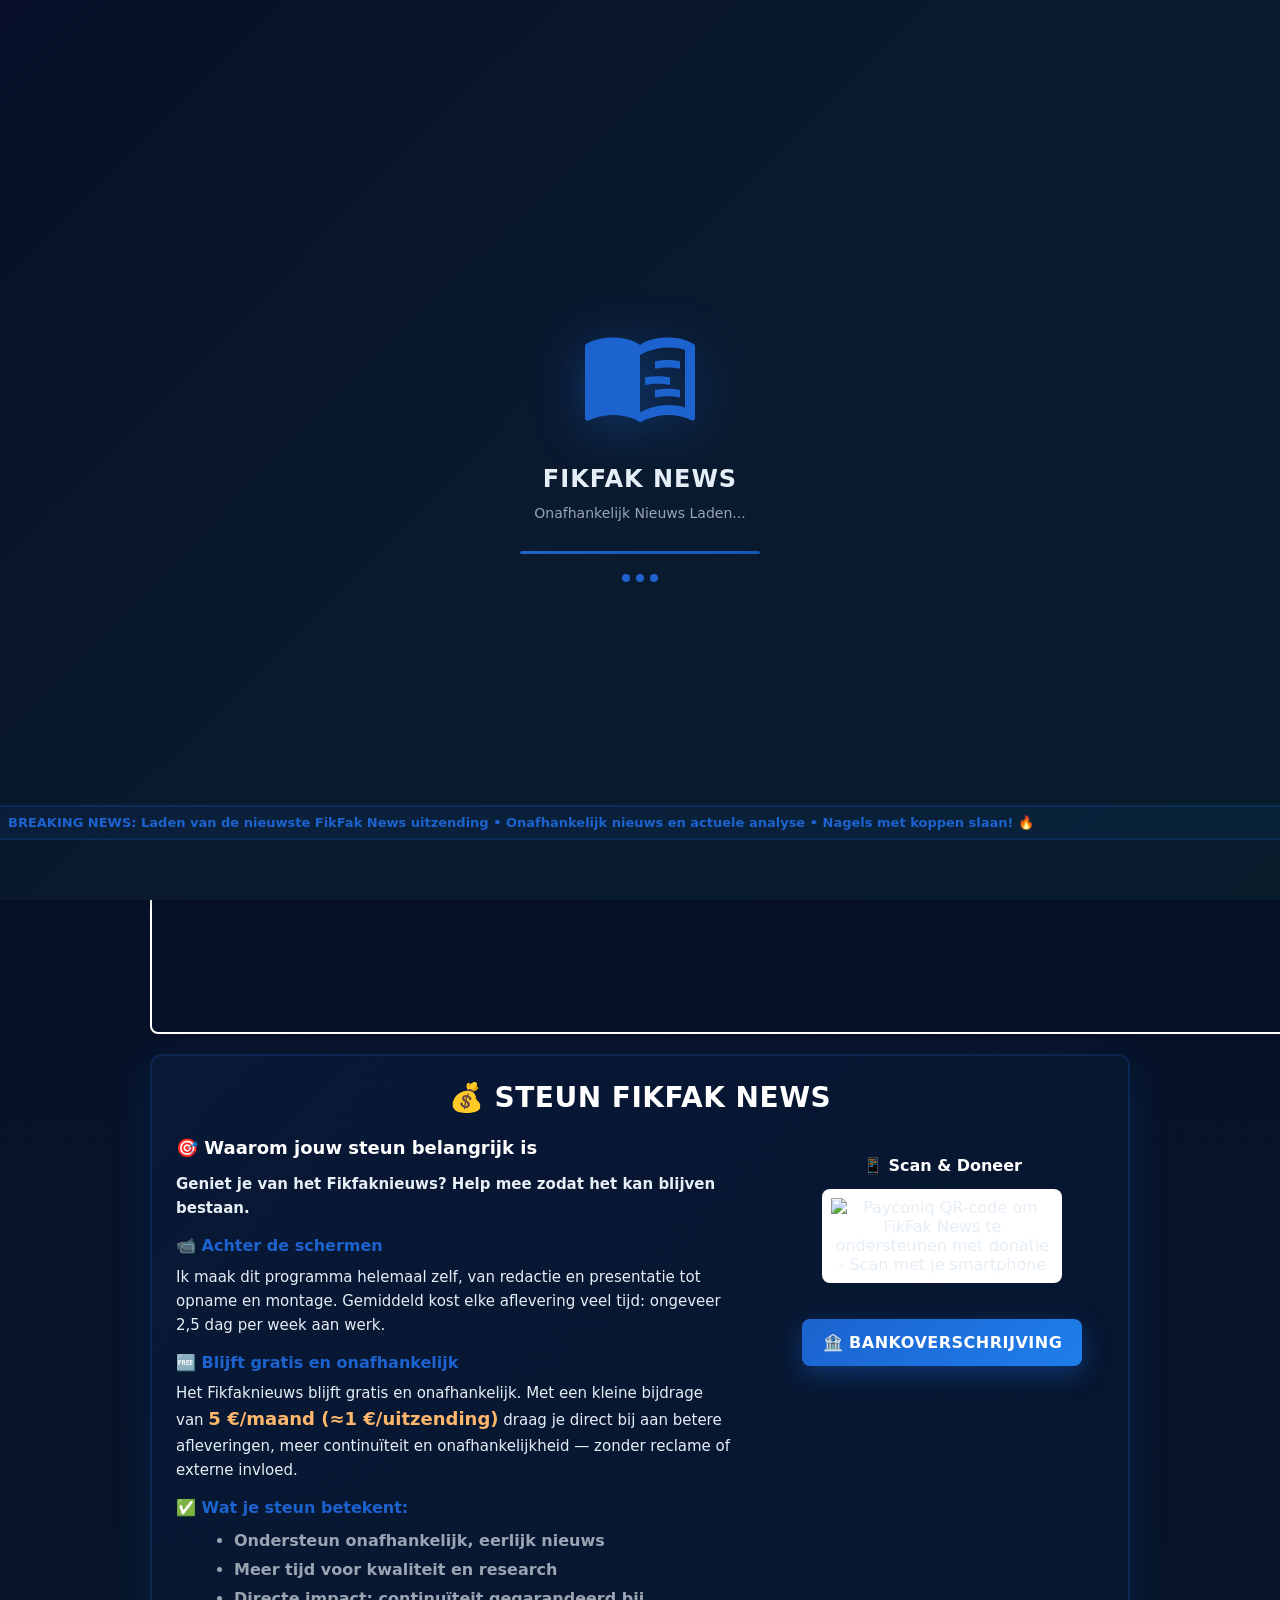
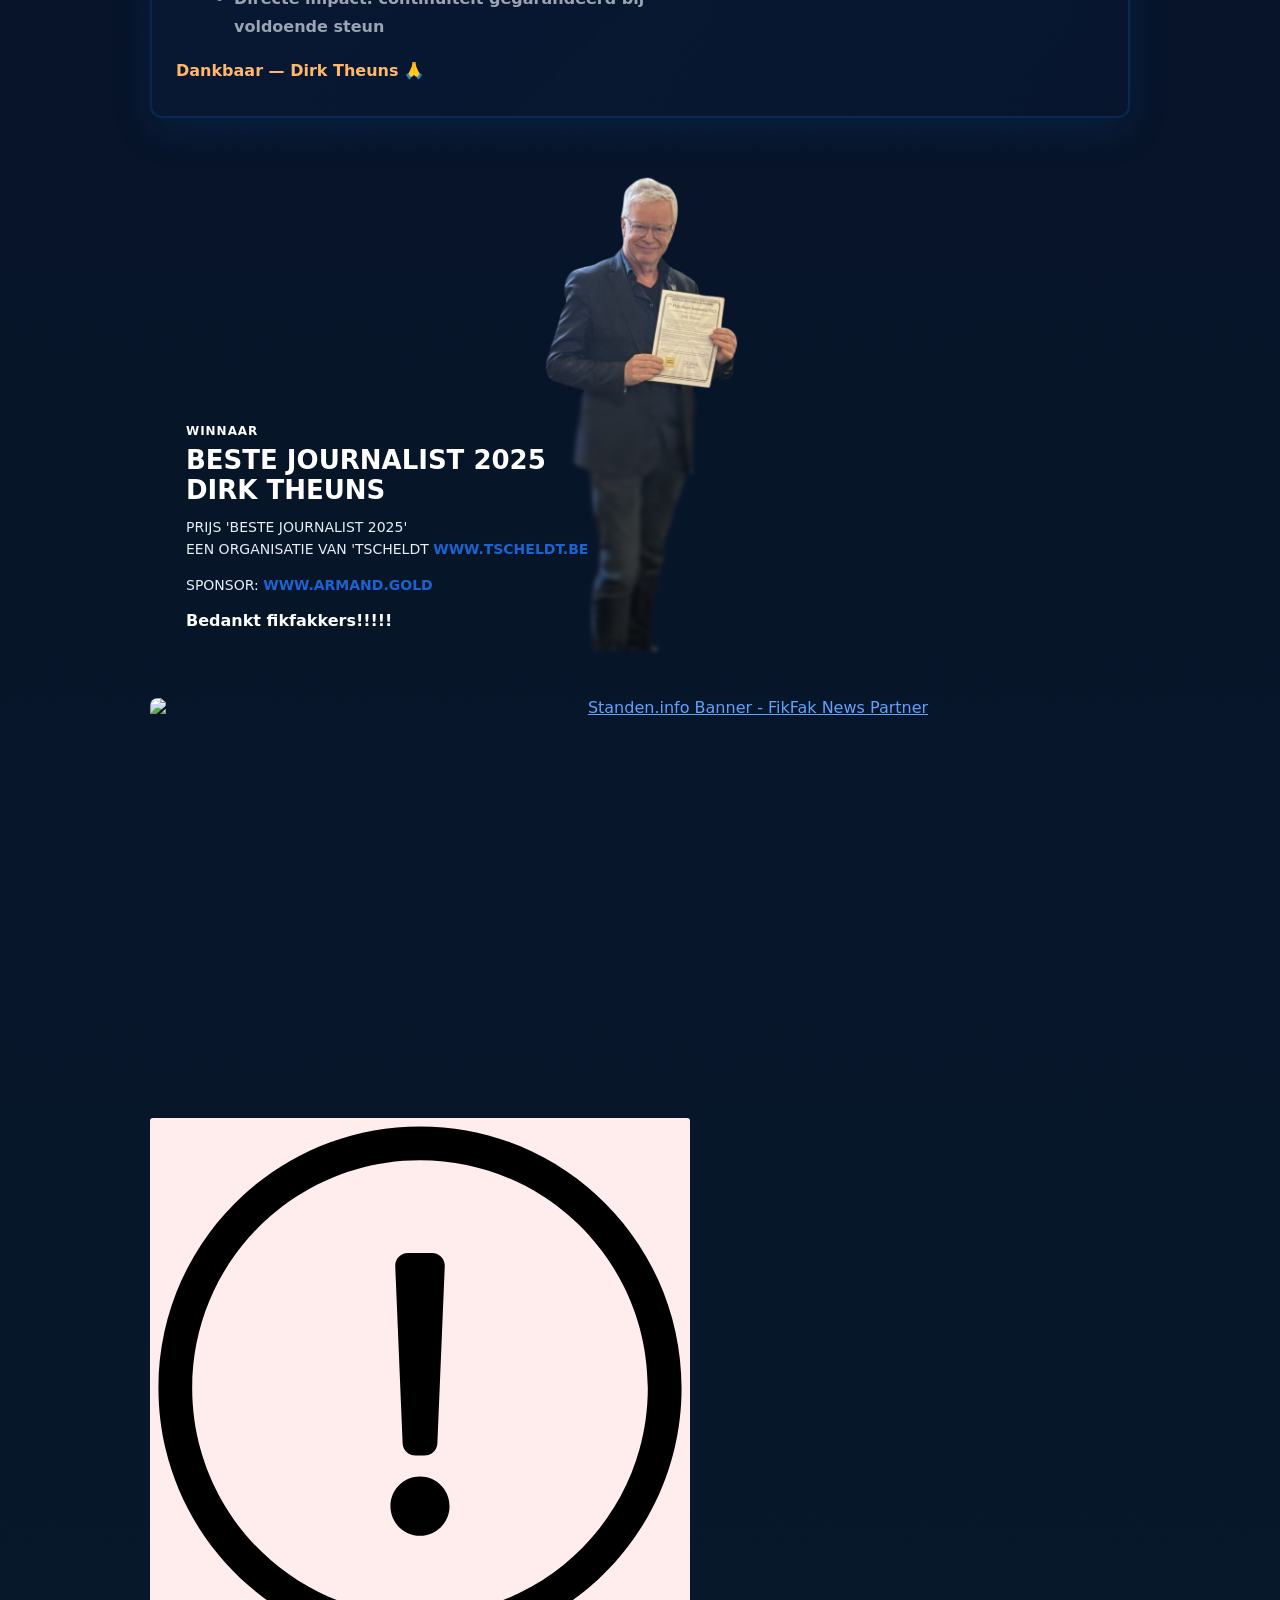
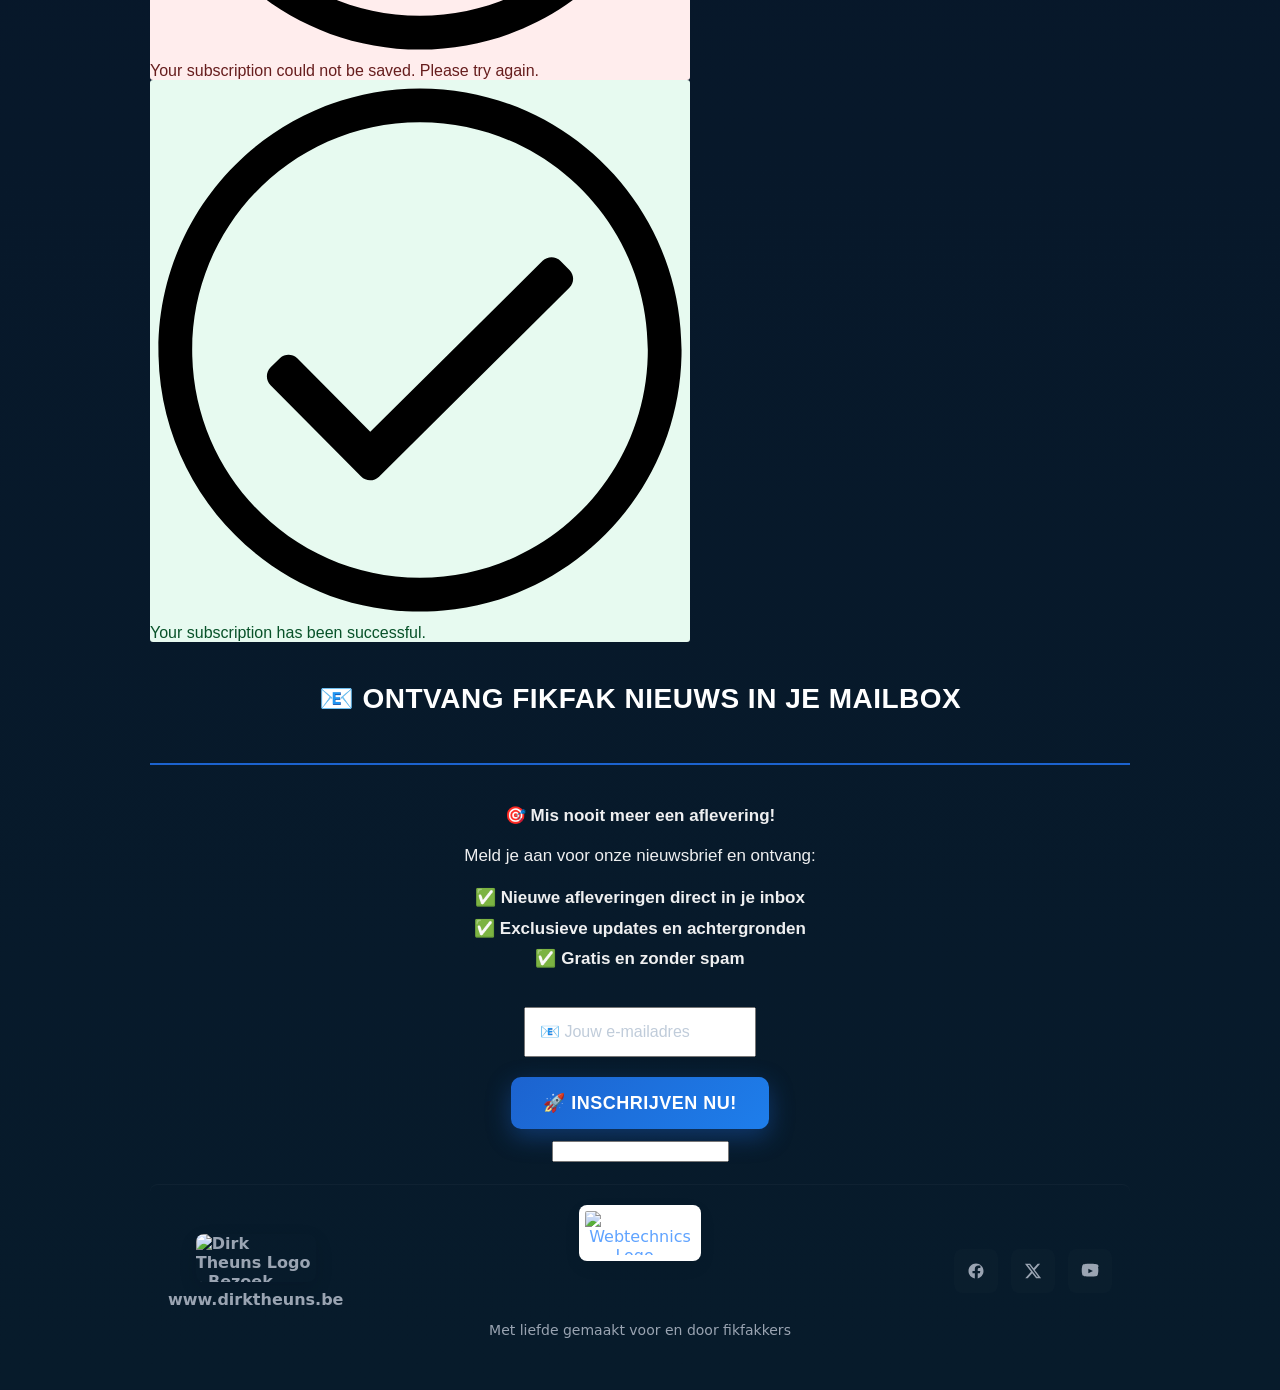
==== index.html @ 4136391c "Replace Op Dat Met Jezelf banner with FikFak News leaderboard banner" ====
<!doctype html>
<html lang="nl">
<head>
  <meta charset="utf-8" />
  <meta name="viewport" content="width=device-width,initial-scale=1" />
  
  <!-- Google Analytics 4 -->
  <script async src="https://www.googletagmanager.com/gtag/js?id=G-Z9XCT4V4RG"></script>
  <script>
    window.dataLayer = window.dataLayer || [];
    function gtag(){dataLayer.push(arguments);}
    gtag('js', new Date());
    gtag('config', 'G-Z9XCT4V4RG', {
      'anonymize_ip': true,
      'cookie_flags': 'SameSite=None;Secure'
    });
  </script>
  
  <!-- Security Meta Tags -->
  <meta http-equiv="Content-Security-Policy" content="upgrade-insecure-requests">
  <meta http-equiv="X-Content-Type-Options" content="nosniff">
  
  <!-- Primary Meta Tags -->
  <title>📰 FikFak News — Alternatief Nieuws van @fikfakmaster | Dirk Theuns</title>
  <meta name="title" content="📰 FikFak News — Alternatief Nieuws van @fikfakmaster" />
  <meta name="description" content="🎯 Bekijk de nieuwste FikFak News uitzending! Onafhankelijk nieuws, actuele analyse en kritische blik op media en politiek door journalist Dirk Theuns. Winnaar Beste Journalist 2025. 🔥" />
  <meta name="keywords" content="FikFak News, fikfakmaster, Dirk Theuns, alternatief nieuws, onafhankelijk nieuws, nieuws analyse, Nederlandse media, actueel, politiek, nieuwsuitzending, fikfak.news, beste journalist 2025, kritisch nieuws, media-analyse, onafhankelijke journalistiek" />
  <meta name="author" content="Dirk Theuns (@fikfakmaster)" />
  <meta name="robots" content="index, follow, max-image-preview:large, max-snippet:-1, max-video-preview:-1" />
  <meta name="language" content="Dutch" />
  <meta name="revisit-after" content="2 days" />
  
  <!-- Open Graph / Facebook / WhatsApp -->
  <meta property="og:type" content="website" />
  <meta property="og:url" content="https://go.fikfak.news/" />
  <meta property="og:site_name" content="FikFak News" />
  <meta property="og:title" content="📰 FikFak News — Alternatief Nieuws & Actuele Analyse" />
  <meta property="og:description" content="🎯 De nieuwste FikFak News uitzending! Onafhankelijk nieuws met kritische blik op media en politiek door winnaar Beste Journalist 2025 Dirk Theuns. Nagels met koppen slaan! 🔥" />
  <meta property="og:image" content="https://fikfak.news/wp-content/webp-express/webp-images/uploads/2025/03/edbd31bb-b98a-4b94-afaf-93e46887928a.jpg.webp" />
  <meta property="og:image:secure_url" content="https://fikfak.news/wp-content/webp-express/webp-images/uploads/2025/03/edbd31bb-b98a-4b94-afaf-93e46887928a.jpg.webp" />
  <meta property="og:image:type" content="image/webp" />
  <meta property="og:image:width" content="1200" />
  <meta property="og:image:height" content="630" />
  <meta property="og:image:alt" content="FikFak News - Onafhankelijk nieuws en analyse van Dirk Theuns" />
  <meta property="og:locale" content="nl_NL" />
  <meta property="og:locale:alternate" content="nl_BE" />
  <meta property="og:video" content="https://www.youtube.com/embed/VIDEO_ID" />
  <meta property="og:video:type" content="text/html" />
  <meta property="og:video:width" content="1280" />
  <meta property="og:video:height" content="720" />
  <meta property="article:publisher" content="https://go.fikfak.news/" />
  <meta property="article:author" content="https://www.dirktheuns.be/" />
  <meta property="article:section" content="Nieuws" />
  <meta property="article:tag" content="Nieuws" />
  <meta property="article:tag" content="Politiek" />
  <meta property="article:tag" content="Media" />
  <meta property="article:modified_time" content="2026-01-05T00:00:00+00:00" />
  
  <!-- Twitter -->
  <meta name="twitter:card" content="summary_large_image" />
  <meta name="twitter:site" content="@dirktheuns" />
  <meta name="twitter:creator" content="@dirktheuns" />
  <meta name="twitter:url" content="https://go.fikfak.news/" />
  <meta name="twitter:title" content="📰 FikFak News — Alternatief Nieuws & Actuele Analyse" />
  <meta name="twitter:description" content="🎯 De nieuwste FikFak News uitzending! Onafhankelijk nieuws met kritische blik op media en politiek door winnaar Beste Journalist 2025 Dirk Theuns. 🔥" />
  <meta name="twitter:image" content="https://fikfak.news/wp-content/webp-express/webp-images/uploads/2025/03/edbd31bb-b98a-4b94-afaf-93e46887928a.jpg.webp" />
  <meta name="twitter:image:alt" content="FikFak News - Onafhankelijk nieuws" />
  <meta name="twitter:player" content="https://www.youtube.com/embed/VIDEO_ID" />
  <meta name="twitter:player:width" content="1280" />
  <meta name="twitter:player:height" content="720" />
  
  <!-- WhatsApp Specific Optimization -->
  <meta property="og:updated_time" content="2026-01-05T00:00:00+00:00" />
  <meta property="og:see_also" content="https://fikfak.news/" />
  <meta property="og:see_also" content="https://www.youtube.com/@fikfakmaster" />
  
  <!-- Telegram -->
  <meta name="telegram:channel" content="@fikfakmaster" />
  
  <!-- Canonical URL -->
  <link rel="canonical" href="https://go.fikfak.news/" />
  
  <!-- Favicon & App Icons -->
  <link rel="icon" type="image/x-icon" href="assets/favicons/favicon.ico" />
  <link rel="icon" type="image/png" sizes="32x32" href="assets/favicons/favicon-32x32.png" />
  <link rel="icon" type="image/png" sizes="16x16" href="assets/favicons/favicon-16x16.png" />
  <link rel="apple-touch-icon" sizes="180x180" href="assets/favicons/apple-touch-icon.png" />
  <link rel="manifest" href="assets/favicons/site.webmanifest" />
  
  <!-- Android Chrome Icons -->
  <meta name="mobile-web-app-capable" content="yes" />
  <meta name="application-name" content="FikFak News" />
  
  <!-- Theme Color -->
  <meta name="theme-color" content="#1c63cf" />
  <meta name="msapplication-TileColor" content="#1c63cf" />
  <meta name="msapplication-TileImage" content="android-chrome-192x192.png" />
  
  <!-- Performance Optimization -->
  <link rel="preconnect" href="https://www.youtube.com" crossorigin />
  <link rel="preconnect" href="https://i.ytimg.com" crossorigin />
  <link rel="preconnect" href="https://img.youtube.com" crossorigin />
  <link rel="preconnect" href="https://fikfak.news" crossorigin />
  <link rel="preconnect" href="https://i.imgur.com" crossorigin />
  <link rel="preconnect" href="https://videos.fikfak.news" crossorigin />
  <link rel="dns-prefetch" href="https://www.youtube.com" />
  <link rel="dns-prefetch" href="https://i.ytimg.com" />
  <link rel="dns-prefetch" href="https://img.youtube.com" />
  <link rel="dns-prefetch" href="https://fonts.googleapis.com" />
  <!-- Preload YouTube IFrame API for faster video loading -->
  <link rel="preload" as="script" href="https://www.youtube.com/iframe_api" />
  <!-- Preload YouTube IFrame API for faster video loading -->
  <link rel="preload" as="script" href="https://www.youtube.com/iframe_api" />
  <link rel="dns-prefetch" href="https://fikfak.news" />
  <link rel="dns-prefetch" href="https://i.imgur.com" />
  <link rel="dns-prefetch" href="https://videos.fikfak.news" />
  
  <!-- Additional SEO -->
  <meta name="rating" content="General" />
  <meta name="distribution" content="Global" />
  <meta name="coverage" content="Worldwide" />
  <meta name="target" content="all" />
  <meta name="HandheldFriendly" content="True" />
  <meta name="MobileOptimized" content="320" />
  <meta http-equiv="X-UA-Compatible" content="IE=edge" />
  <meta name="format-detection" content="telephone=no" />
  
  <!-- Geographic Tags -->
  <meta name="geo.region" content="NL" />
  <meta name="geo.placename" content="Netherlands" />
  
  <!-- Additional SEO Meta Tags -->
  <meta name="news_keywords" content="FikFak News, Dirk Theuns, alternatief nieuws, onafhankelijke journalistiek, beste journalist 2025" />
  <meta name="category" content="News and Media" />
  <meta name="publisher" content="FikFak News" />
  <meta property="article:published_time" content="2026-02-01T00:00:00+00:00" />
  <meta property="article:modified_time" content="2026-02-01T14:00:00+00:00" />
  
  <!-- Schema.org JSON-LD Structured Data -->
  <script type="application/ld+json">
  {
    "@context": "https://schema.org",
    "@graph": [
      {
        "@type": "WebSite",
        "@id": "https://go.fikfak.news/#website",
        "url": "https://go.fikfak.news/",
        "name": "FikFak News",
        "alternateName": "FikFak",
        "description": "Officiële landingspagina van FikFak News met de nieuwste video van Dirk Theuns (@fikfakmaster). Onafhankelijk nieuws en actuele analyse.",
        "publisher": {
          "@id": "https://go.fikfak.news/#organization"
        },
        "inLanguage": "nl-NL",
        "about": {
          "@type": "Thing",
          "name": "Nieuws en Actualiteiten"
        }
      },
      {
        "@type": "Organization",
        "@id": "https://go.fikfak.news/#organization",
        "name": "FikFak News",
        "url": "https://fikfak.news/",
        "logo": {
          "@type": "ImageObject",
          "@id": "https://go.fikfak.news/#logo",
          "url": "https://go.fikfak.news/logo.png",
          "width": 512,
          "height": 512,
          "caption": "FikFak News Logo"
        },
        "image": {
          "@id": "https://go.fikfak.news/#logo"
        },
        "description": "Onafhankelijk nieuwsplatform met alternatieve kijk op actuele gebeurtenissen",
        "sameAs": [
          "https://www.youtube.com/@fikfakmaster",
          "https://twitter.com/dirktheuns",
          "https://www.dirktheuns.be/",
          "https://fikfak.news/"
        ]
      },
      {
        "@type": "Person",
        "@id": "https://go.fikfak.news/#creator",
        "name": "Dirk Theuns",
        "alternateName": "FikFakMaster",
        "url": "https://www.dirktheuns.be/",
        "description": "Winnaar Beste Journalist 2025. Journalist en maker van FikFak News. Brengt onafhankelijk nieuws met een kritische blik op media en politiek.",
        "image": {
          "@type": "ImageObject",
          "url": "https://go.fikfak.news/dirk-theuns.jpg",
          "caption": "Dirk Theuns - Winnaar Beste Journalist 2025"
        },
        "sameAs": [
          "https://www.youtube.com/@fikfakmaster",
          "https://twitter.com/dirktheuns",
          "https://fikfak.news/"
        ],
        "jobTitle": "Journalist",
        "award": "Beste Journalist 2025 - tScheldt",
        "worksFor": {
          "@id": "https://go.fikfak.news/#organization"
        }
      },
      {
        "@type": "WebPage",
        "@id": "https://go.fikfak.news/#webpage",
        "url": "https://go.fikfak.news/",
        "name": "FikFak News — Nieuwste Video van Dirk Theuns",
        "description": "Bekijk de nieuwste FikFak News uitzending. Onafhankelijk nieuws, actuele analyse en een frisse kijk op media en politiek.",
        "isPartOf": {
          "@id": "https://go.fikfak.news/#website"
        },
        "about": {
          "@type": "Thing",
          "name": "Nieuws en Actualiteiten"
        },
        "primaryImageOfPage": {
          "@type": "ImageObject",
          "@id": "https://go.fikfak.news/#primaryimage",
          "url": "https://go.fikfak.news/og-preview.jpg",
          "width": 1200,
          "height": 630,
          "caption": "FikFak News Preview"
        },
        "datePublished": "2026-01-05T00:00:00+00:00",
        "dateModified": "2026-01-05T00:00:00+00:00",
        "inLanguage": "nl-NL",
        "potentialAction": [
          {
            "@type": "WatchAction",
            "target": ["https://go.fikfak.news/"]
          }
        ]
      },
      {
        "@type": "VideoObject",
        "@id": "https://go.fikfak.news/#video",
        "name": "FikFak News Uitzending",
        "description": "Bekijk de nieuwste FikFak News video met onafhankelijk nieuws en actuele analyse",
        "thumbnailUrl": "https://i.ytimg.com/vi/VIDEO_ID/maxresdefault.jpg",
        "uploadDate": "2026-01-05T00:00:00+00:00",
        "contentUrl": "https://www.youtube.com/watch?v=VIDEO_ID",
        "embedUrl": "https://www.youtube.com/embed/VIDEO_ID",
        "publisher": {
          "@id": "https://go.fikfak.news/#organization"
        },
        "creator": {
          "@id": "https://go.fikfak.news/#creator"
        },
        "author": {
          "@id": "https://go.fikfak.news/#creator"
        },
        "genre": "Nieuws",
        "inLanguage": "nl-NL"
      },
      {
        "@type": "BreadcrumbList",
        "@id": "https://go.fikfak.news/#breadcrumb",
        "itemListElement": [
          {
            "@type": "ListItem",
            "position": 1,
            "name": "Home",
            "item": "https://go.fikfak.news/"
          }
        ]
      },
      {
        "@type": "NewsMediaOrganization",
        "@id": "https://go.fikfak.news/#newsmedia",
        "name": "FikFak News",
        "url": "https://fikfak.news/",
        "logo": {
          "@id": "https://go.fikfak.news/#logo"
        },
        "description": "Alternatief nieuwsplatform voor onafhankelijk nieuws",
        "founder": {
          "@id": "https://go.fikfak.news/#creator"
        },
        "inLanguage": "nl-NL"
      }
    ]
  }
  </script>

  <style>
        /* Invert colors of the newsletter iframe for option2 */
        .newsletter-card.option2 .iframe-wrap iframe {
          filter: invert(1) hue-rotate(180deg) !important;
          background: transparent !important;
        }
    :root{
      --bg:#0f1724;
      --card:#0b1220;
      --accent:#1c63cf;
      --muted:#9aa4b2;
      --max-width:980px;
    }
    *{box-sizing:border-box}
    body{
      margin:0;
      font-family:Inter, system-ui, -apple-system, "Segoe UI", Roboto, "Helvetica Neue", Arial;
      background:linear-gradient(180deg,#071028 0%, #071b2b 100%);
      color:#e6eef6;
      -webkit-font-smoothing:antialiased;
      -moz-osx-font-smoothing:grayscale;
      display:flex;
      min-height:100vh;
      align-items:center;
      justify-content:center;
      padding:32px 16px;
    }
    .container{
      width:100%;
      max-width:var(--max-width);
      margin:0 auto;
    }
    header{
      display:flex;
      align-items:center;
      gap:16px;
      margin-bottom:18px;
      flex-wrap:wrap;
    }
    .logo{
      width:64px;
      height:64px;
      border-radius:12px;
      background:linear-gradient(135deg,var(--accent),#ffb86b);
      display:flex;
      align-items:center;
      justify-content:center;
      font-weight:700;
      color:#071428;
      font-size:20px;
      box-shadow:0 6px 18px rgba(0,0,0,.4);
    }
    h1{font-size:20px;margin:0}
    p.lead{margin:4px 0 0;color:var(--muted);font-size:14px}
    .main-grid{
      display:grid;
      grid-template-columns: 1fr 320px;
      gap:20px;
      align-items:start;
    }
    @media (max-width:880px){
      .main-grid{grid-template-columns:1fr}
      .sidebar{order:2}
    }
    .video-card{
      background:linear-gradient(180deg, rgba(255,255,255,0.02), rgba(255,255,255,0.01));
      border:1px solid rgba(255,255,255,0.03);
      padding:12px;
      border-radius:12px;
      box-shadow: 0 8px 32px rgba(0,0,0,0.4), 0 4px 16px rgba(28,99,207,0.15), 0 0 1px rgba(255,255,255,0.1);
    }
    .iframe-wrap{
      position:relative;
      padding-top:56.25%;
      border-radius:10px;
      overflow:hidden;
      background:linear-gradient(180deg,#081423,#071428);
    }
    /* The player area will be dynamically created inside #player-wrap */
    #player, .fallback-thumb { position:absolute; inset:0; width:100%; height:100%; display:block; border:0; }
    .fallback-thumb { display:flex; align-items:center; justify-content:center; gap:14px; background-size:cover; background-position:center; color:#fff; text-shadow:0 2px 6px rgba(0,0,0,.8); padding:18px; box-sizing:border-box; }
    .fallback-overlay { background:linear-gradient(180deg,rgba(0,0,0,0.15),rgba(0,0,0,0.45)); padding:12px; border-radius:8px; max-width:85%; text-align:left; }
    .meta{
      display:flex;
      justify-content:space-between;
      gap:12px;
      margin-top:12px;
      align-items:center;
    }
    .video-title{font-weight:600;font-size:16px}
    .channel-actions{display:flex;gap:8px;align-items:center}
    .btn{
      background:var(--accent);
      color:#fff;
      padding:8px 12px;
      border-radius:8px;
      font-weight:700;
      text-decoration:none;
      display:inline-block;
      min-height:44px;
      display:inline-flex;
      align-items:center;
      justify-content:center;
      touch-action:manipulation;
      transition:all 0.3s ease;
      cursor:pointer;
    }
    .btn:hover{
      transform:translateY(-2px);
      box-shadow:0 12px 32px rgba(28,99,207,0.5);
      filter:brightness(1.1);
    }
    .btn:active{
      transform:translateY(0);
    }
    .muted{color:var(--muted);font-size:13px}
    .sidebar{
      display:flex;
      flex-direction:column;
      gap:12px;
    }
    .thumb{
      display:flex;
      gap:10px;
      align-items:center;
      background:linear-gradient(180deg, rgba(255,255,255,0.01), rgba(255,255,255,0.005));
      padding:8px;
      border-radius:8px;
      cursor:pointer;
      border:1px solid rgba(255,255,255,0.02);
      margin-bottom:12px;
      box-shadow: 0 4px 12px rgba(0,0,0,0.3), 0 2px 6px rgba(28,99,207,0.1);
    }
    .thumb img{width:120px;height:68px;object-fit:cover;border-radius:6px}
    .thumb .tmeta{display:flex;flex-direction:column}
    .thumb .tmeta .t-title{font-size:13px;font-weight:600}
    .thumb .tmeta .t-time{font-size:12px;color:var(--muted)}
    .footer-note{margin-top:14px;color:var(--muted);font-size:13px}
    .error{color:#ffb2b2;background:rgba(255,80,80,0.06);padding:10px;border-radius:8px;border:1px solid rgba(255,80,80,0.08)}

    /* Mobile responsiveness tweaks 🔧 */
    #yt-player-inner, #player, iframe { width:100%; height:100%; }

    /* Smaller screens: tighten paddings, reduce thumb sizes and font sizes */
    @media (max-width: 640px) {
      body { padding:16px 8px; }
      .container { max-width: 100%; padding: 0; }
      header { gap:12px; margin-bottom:12px; }
      .logo { width:48px; height:48px; font-size:16px; }
      h1 { font-size:18px; }
      p.lead { font-size:13px; }
      .video-card { padding:10px; }
      .iframe-wrap { padding-top:56.25%; border-radius:8px; }
      .video-title { font-size:15px; }
      .btn { padding:10px 14px; font-size:14px; min-height:44px; }
      .thumb img { width:88px; height:50px; }
      .thumb { gap:8px; padding:6px; }
      .sidebar { gap:10px; }
      .meta { flex-direction:column; align-items:flex-start; gap:10px; }
      .channel-actions { width:100%; }
      .channel-actions .btn { width:100%; }
    }

    /* Ultra small screens - keep things compact */
    @media (max-width: 380px) {
      body { padding:12px 6px; }
      .logo { width:40px; height:40px; font-size:14px; }
      h1 { font-size:16px; }
      .video-title { font-size:14px; }
      .thumb img { width:76px; height:44px; }
      .muted { font-size:12px; }
      .btn { padding:8px 12px; font-size:13px; }
    }

    /* Steun Fikfak News - support section styling (two-column) */
    .support-card{
      margin-top:14px;
      padding:24px;
      background:linear-gradient(135deg,rgba(28,99,207,0.08),rgba(28,99,207,0.03));
      border:2px solid rgba(28,99,207,0.2);
      border-radius:12px;
      color:#e6eef6;
      box-shadow:0 12px 40px rgba(28,99,207,0.15);
    }
    .support-card h2, .support-card h3, .support-card h4{
      line-height:1.3;
    }
    .support-card h3{margin:0 0 12px;font-size:18px;font-weight:700}
    .support-body{display:flex;gap:24px;align-items:flex-start}
    .support-left{flex:0 0 60%}
    .support-left p{margin:0 0 8px;color:#e6eef6;font-size:15px;line-height:1.6}
    .support-right{flex:0 0 40%;display:flex;flex-direction:column;align-items:center;gap:20px;padding:20px}
    .support-right .payconiq{width:100%;max-width:240px;height:auto;border-radius:8px;border:1px solid rgba(255,255,255,0.03);background:#fff;padding:8px}
    .support-right .btn{width:100%;text-align:center;box-sizing:border-box;padding-left:16px;padding-right:16px}

    /* Medium screens: stack but keep QR reasonably sized */
    @media (max-width: 880px) {
      .support-body{flex-direction:column}
      .support-right{width:100%;align-items:flex-start;order:2;padding:12px 0 0}
      .support-left{order:1}
      .support-right .payconiq{max-width:220px;width:100%}
      .support-left p{font-size:13px}
    }
    /* Nieuwsbrief inschrijving - verbeterde inschrijvingskaart */
    .newsletter-card{margin-top:18px;padding:18px;background:linear-gradient(180deg, rgba(255,255,255,0.01), rgba(255,255,255,0.008));border:1px solid rgba(255,255,255,0.03);border-radius:12px;display:block}
    .newsletter-content{display:flex;flex-direction:column;gap:12px;align-items:center;text-align:center}
    .newsletter-content h3{margin:0;font-size:20px}
    .newsletter-content p{margin:0;color:var(--muted)}
    .newsletter-benefits{margin:8px 0 0 0;color:var(--muted);font-size:13px;line-height:1.4;display:inline-block;text-align:left}
    .newsletter-form{width:100%;display:flex;flex-direction:column;gap:10px;margin-top:6px;align-items:stretch}
    .newsletter-input{padding:12px 14px;border-radius:10px;border:1px solid rgba(255,255,255,0.06);background:rgba(255,255,255,0.02);color:inherit;font-size:15px;outline:none;max-width:520px;width:100%;min-height:44px;touch-action:manipulation;-webkit-appearance:none;appearance:none;}
    .newsletter-input:focus{box-shadow:0 6px 18px rgba(0,0,0,0.4);border-color:var(--accent)}
    /* Use the same accent color as other buttons and make the button larger */
    .newsletter-btn{align-self:center;padding:14px 24px;border-radius:10px;background:var(--accent);color:#071428;font-weight:700;border:none;cursor:pointer;font-size:16px;min-width:220px;min-height:48px;box-shadow:0 6px 18px rgba(2,6,23,0.25);transition:transform .12s ease,filter .12s ease;touch-action:manipulation;-webkit-tap-highlight-color:transparent;}
    .newsletter-btn:hover{filter:brightness(0.98);transform:translateY(-1px)}
    /* Outline variant for secondary buttons that should match the same size */
    .btn-outline{background:transparent;color:var(--muted);border:1px solid rgba(255,255,255,0.06);box-shadow:none}
    .btn-outline:hover{color:var(--accent);border-color:rgba(255,255,255,0.09)}
    .newsletter-meta{display:flex;flex-direction:column;gap:6px;align-items:center;margin-top:6px}
    #newsletter-msg{font-weight:600}
    #newsletter-msg.success{color:#a7ffb2}
    #newsletter-msg.error{color:#ffb2b2}
    .newsletter-privacy{font-size:12px;color:var(--muted)}
    /* Ensure embedded iframe shows form fields: give it a sensible min-height and responsive fallbacks */
    .newsletter-card .iframe-wrap{padding-top:0;margin-bottom:-160px;min-height:420px;overflow:hidden;border-radius:10px;width:100%;background:transparent}
    /* Try to force dark text inside embed (best effort for cross-origin iframes) */
    .newsletter-card iframe{background:transparent !important;color:#ffffff00 !important;}
    .newsletter-card .iframe-wrap{position:relative}
    .newsletter-card.submitted{border-color:rgba(167,255,178,0.12);box-shadow:0 8px 30px rgba(86, 203, 102, 0.03)}
    @media (max-width:880px){.newsletter-card{padding:14px}.newsletter-form{width:100%}.newsletter-btn{width:100%;align-self:stretch;min-width:0}}
    @media (max-width:520px){.newsletter-card .iframe-wrap{min-height:420px}}
    @media (max-width:380px){.newsletter-card .iframe-wrap{min-height:360px}}
    /* Small screens / mobile: make QR full-width and center everything */
    @media (max-width: 520px) {
      .support-body{gap:16px}
      .support-card { padding:16px 12px; }
      .support-card h3 { font-size:16px; text-align:center; }
      .support-left { text-align:left; }
      /* remove side padding on the right column so the QR can expand */
      .support-right{width:100%;align-items:center;padding:0;margin:0}
      /* make the image occupy the card's inner width (no extra white padding)
         and avoid horizontal overflow */
      .support-right .payconiq{display:block;max-width:280px;width:100%;padding:0;margin:0 auto;border-radius:6px;border:none;background:transparent}
      .support-right .btn{font-size:15px;padding:12px 16px; width:100%; max-width:280px;}
      .support-left p{font-size:14px}
      .support-left ul { font-size:13px; }
    }

    /* Newsletter banner image hover effect */
    .newsletter-banner-link{display:inline-block;transition:transform 0.3s ease, box-shadow 0.3s ease}
    .newsletter-banner-link:hover{transform:scale(1.03);box-shadow:0 8px 24px rgba(28,99,207,0.25)}
    .newsletter-banner-link img{display:block;transition:filter 0.3s ease}
    .newsletter-banner-link:hover img{filter:brightness(1.08)}

    /* Site footer */
    .site-footer{margin-top:22px;padding:20px 18px;border-top:1px solid rgba(255,255,255,0.03);border-radius:8px;color:var(--muted)}
    .footer-grid{display:flex;gap:18px;align-items:center;justify-content:space-between;max-width:var(--max-width);margin:0 auto}
    .footer-col{flex:1;min-width:0}
    .footer-col .footer-link{color:var(--muted);text-decoration:none;font-weight:700;display:inline-flex;flex-direction:column;align-items:center;gap:8px}
    .footer-col .footer-link:hover{color:var(--accent)}
    .footer-text{color:var(--muted);font-size:14px}
    .footer-social{text-align:right}
    .footer-logo{max-height:48px;display:block;width:auto;border-radius:8px;box-shadow:0 6px 18px rgba(2,6,23,0.12)}
    /* Make Webtechnics logo larger and place it above the credit text */
    .webtechnics-logo{max-height:56px;display:inline-block;margin:0 auto 10px;width:auto;background:#fff;padding:6px;border-radius:8px;box-shadow:0 6px 18px rgba(2,6,23,0.06)}
    .footer-credit{display:flex;flex-direction:column;align-items:center;text-align:center}
    .footer-link-text{font-weight:700;color:inherit}
    .social-link{display:inline-flex;align-items:center;justify-content:center;width:36px;height:36px;border-radius:8px;background:rgba(255,255,255,0.01);margin-left:8px;color:var(--muted);text-decoration:none;min-width:44px;min-height:44px;touch-action:manipulation;}
    .social-link svg{width:18px;height:18px;fill:currentColor}
    .social-link:hover{background:rgba(255,255,255,0.02);color:var(--accent)}
    @media (max-width:640px){.footer-grid{flex-direction:column;align-items:center;gap:8px}.footer-social{text-align:center}.social-link{margin-left:6px;margin-right:6px}.footer-logo{max-height:40px}.webtechnics-logo{max-height:40px;padding:4px}}

    /* Bank transfer modal */
    .modal-overlay{position:fixed;inset:0;background:rgba(2,6,23,0.6);display:flex;align-items:center;justify-content:center;z-index:1200;padding:16px;}
    .modal-overlay[hidden]{display:none}
    .modal{background:linear-gradient(180deg, #071428, #081423);padding:18px;border-radius:12px;max-width:560px;width:92%;box-shadow:0 18px 60px rgba(2,6,23,0.6);border:1px solid rgba(255,255,255,0.03);color:#e6eef6;max-height:90vh;overflow-y:auto;}
    .modal h3{margin:0 0 8px;font-size:18px}
    .modal p.modal-intro{color:var(--muted);font-size:13px;margin-bottom:12px;line-height:1.4}
    .modal label{display:block;margin-top:12px}
    .modal label:first-of-type{margin-top:6px}
    .modal .modal-input{width:100%;padding:10px 12px;border-radius:8px;border:1px solid rgba(255,255,255,0.04);background:rgba(255,255,255,0.02);color:inherit;margin-top:6px;font-size:16px;min-height:44px;touch-action:manipulation;-webkit-appearance:none;appearance:none;}
    .modal textarea.modal-input{resize:vertical;min-height:80px}
    .modal .modal-actions{display:flex;gap:10px;align-items:center;justify-content:center;margin-top:16px;flex-wrap:wrap;}
    .modal .modal-actions .btn { min-height:44px; padding:10px 20px; }
    /* copy rows inside modal */
    .copy-row{display:flex;gap:10px;align-items:center;background:rgba(255,255,255,0.02);padding:8px;border-radius:8px;margin-top:8px;flex-wrap:wrap;}
    .copy-row code{background:transparent;padding:2px 6px;border-radius:4px;color:inherit;word-break:break-all;} 
    .modal .modal-close, .modal .modal-close-contact{display:none}
    .modal .muted{font-weight:600}
    .modal .muted.success{color:#a7ffb2}
    .modal .muted.error{color:#ffb2b2}
    @media (max-width:480px){.modal{padding:14px;width:95%;}.modal h3{font-size:16px;}.modal .modal-actions{flex-direction:column;width:100%;}.modal .modal-actions .btn{width:100%;}}
    /* --- NEWSLETTER CARD STYLE OPTIONS --- */
    /* Option 1: Recommended (dark, transparent, light text, dark button) */
    .newsletter-card.option1 {
      background: transparent !important;
      border-color: rgba(255,255,255,0.03) !important;
      box-shadow: none !important;
    }
    .newsletter-card.option1 h3,
    .newsletter-card.option1 p,
    .newsletter-card.option1 .newsletter-privacy,
    .newsletter-card.option1 .muted {
      color: #e6eef6 !important;
    }
    .newsletter-card.option1 .newsletter-btn {
      background: #071428 !important;
      color: #fff !important;
      border: 1px solid rgba(255,255,255,0.06) !important;
      box-shadow: 0 6px 18px rgba(2,6,23,0.25) !important;
    }
    .newsletter-card.option1 .btn-outline {
      border-color: rgba(255,255,255,0.06) !important;
      color: #e6eef6 !important;
      background: transparent !important;
    }

    /* Option 2: Inverted (light overlay, dark text, light button) */
    .newsletter-card.option2 {
      background: rgba(255,255,255,0.06) !important;
      border-color: rgba(255,255,255,0.08) !important;
      box-shadow: 0 8px 30px rgba(167,255,178,0.03) !important;
      backdrop-filter: blur(6px);
    }
    .newsletter-card.option2 h3,
    .newsletter-card.option2 p,
    .newsletter-card.option2 .newsletter-privacy,
    .newsletter-card.option2 .muted {
      color: #071428 !important;
    }
    .newsletter-card.option2 .newsletter-btn {
      background: #fff !important;
      color: #071428 !important;
      border: 1px solid rgba(7,20,40,0.06) !important;
      box-shadow: 0 6px 18px rgba(0,0,0,0.08) !important;
    }
    .newsletter-card.option2 .btn-outline {
      background: transparent !important;
      color: #071428 !important;
      border-color: rgba(7,20,40,0.06) !important;
    }
    /* --- END NEWSLETTER CARD STYLE OPTIONS --- */

    /* Loading Screen */
    #loading-screen{position:fixed;inset:0;background:linear-gradient(135deg,#071028 0%,#0a1a2f 50%,#071b2b 100%);z-index:9999;display:flex;flex-direction:column;align-items:center;justify-content:center;opacity:1;transition:opacity 0.6s ease,visibility 0.6s ease}
    #loading-screen.loaded{opacity:0;visibility:hidden}
    .loading-content{text-align:center;position:relative}
    .loading-logo{width:120px;height:120px;margin:0 auto 30px;position:relative;animation:pulse 2s ease-in-out infinite}
    .loading-logo svg{width:100%;height:100%;fill:#1c63cf;filter:drop-shadow(0 8px 24px rgba(28,99,207,0.4))}
    @keyframes pulse{0%,100%{transform:scale(1);opacity:1}50%{transform:scale(1.05);opacity:0.9}}
    .loading-text{color:#e6eef6;font-size:24px;font-weight:700;margin-bottom:12px;letter-spacing:1px}
    .loading-subtext{color:#9aa4b2;font-size:14px;margin-bottom:30px;font-weight:500}
    .loading-bar-container{width:240px;height:3px;background:rgba(255,255,255,0.05);border-radius:10px;overflow:hidden;margin:0 auto;position:relative}
    .loading-bar{height:100%;background:linear-gradient(90deg,#1c63cf,#1557b8,#1c63cf);background-size:200% 100%;animation:loadingProgress 1.5s ease-in-out infinite;border-radius:10px}
    @keyframes loadingProgress{0%{width:0%;background-position:0% 50%}50%{width:70%;background-position:100% 50%}100%{width:100%;background-position:0% 50%}}
    .loading-dots{display:inline-flex;gap:6px;margin-top:20px}
    .loading-dot{width:8px;height:8px;background:#1c63cf;border-radius:50%;animation:dotPulse 1.4s ease-in-out infinite}
    .loading-dot:nth-child(2){animation-delay:0.2s}
    .loading-dot:nth-child(3){animation-delay:0.4s}
    @keyframes dotPulse{0%,100%{opacity:0.3;transform:scale(0.8)}50%{opacity:1;transform:scale(1.1)}}
    .news-ticker{position:absolute;bottom:60px;left:0;right:0;background:rgba(28,99,207,0.08);padding:8px;border-top:2px solid rgba(28,99,207,0.2);border-bottom:2px solid rgba(28,99,207,0.2);overflow:hidden}
    .news-ticker-text{color:#1c63cf;font-size:13px;font-weight:600;white-space:nowrap;animation:tickerScroll 15s linear infinite}
    @keyframes tickerScroll{0%{transform:translateX(100%)}100%{transform:translateX(-100%)}}
    
    /* Mobile Navigation Improvements */
    nav ul { padding:0 8px; }
    nav ul li a { padding:8px 4px; min-height:44px; display:inline-flex; align-items:center; }
    @media (max-width: 640px) {
      nav ul { flex-wrap:wrap; gap:8px; justify-content:center !important; }
      nav ul li { flex:0 0 auto; }
      .social-link { margin:0 4px; }
    }
    @media (max-width: 420px) {
      nav ul li:last-child { flex:1 1 100%; text-align:center; margin-top:8px; }
    }
    
    /* Accessibility: Skip Navigation Link */
    .skip-link {
      position:absolute;
      top:-40px;
      left:0;
      background:var(--accent);
      color:#fff;
      padding:8px 16px;
      text-decoration:none;
      border-radius:0 0 8px 0;
      font-weight:700;
      z-index:9999;
      transition:top 0.2s ease;
    }
    .skip-link:focus {
      top:0;
      outline:3px solid #ffb86b;
      outline-offset:2px;
    }
    
    /* Accessibility: Focus Indicators */
    *:focus-visible {
      outline:3px solid #ffb86b;
      outline-offset:2px;
      border-radius:4px;
    }
    button:focus-visible, a:focus-visible, input:focus-visible, textarea:focus-visible {
      outline:3px solid #ffb86b;
      outline-offset:2px;
    }
    
    /* Accessibility: High Contrast for Links */
    a {
      color:#5fa3ff;
      text-decoration:underline;
    }
    a:hover {
      color:#8fc3ff;
    }
    
    /* Screen reader only content */
    .sr-only {
      position:absolute;
      width:1px;
      height:1px;
      padding:0;
      margin:-1px;
      overflow:hidden;
      clip:rect(0,0,0,0);
      white-space:nowrap;
      border-width:0;
    }

    /* Cookie Banner Styles */
    .cookie-banner {
      position: fixed;
      bottom: 0;
      left: 0;
      right: 0;
      background: linear-gradient(135deg, #1a1a2e 0%, #16213e 100%);
      border-top: 3px solid var(--accent);
      padding: 20px;
      box-shadow: 0 -4px 20px rgba(0,0,0,0.3);
      z-index: 9998;
      animation: slideUp 0.3s ease;
    }

    @keyframes slideUp {
      from { transform: translateY(100%); opacity: 0; }
      to { transform: translateY(0); opacity: 1; }
    }

    .cookie-banner-content {
      max-width: 1200px;
      margin: 0 auto;
      display: flex;
      justify-content: space-between;
      align-items: center;
      gap: 20px;
      flex-wrap: wrap;
    }

    .cookie-banner-text {
      flex: 1;
      min-width: 250px;
      color: #fff;
    }

    .cookie-banner-text h3 {
      margin: 0 0 8px;
      font-size: 16px;
      font-weight: 700;
    }

    .cookie-banner-text p {
      margin: 0;
      font-size: 13px;
      color: #ccc;
      line-height: 1.4;
    }

    .cookie-banner-text a {
      color: var(--accent);
      text-decoration: underline;
    }

    .cookie-banner-buttons {
      display: flex;
      gap: 10px;
      flex-wrap: wrap;
    }

    .cookie-btn {
      padding: 10px 16px;
      border: none;
      border-radius: 6px;
      font-size: 13px;
      font-weight: 600;
      cursor: pointer;
      transition: all 0.3s;
      white-space: nowrap;
    }

    .cookie-btn-primary {
      background: linear-gradient(135deg, var(--accent), #1e7eeb);
      color: white;
    }

    .cookie-btn-primary:hover {
      transform: translateY(-2px);
      box-shadow: 0 4px 12px rgba(28, 99, 207, 0.4);
    }

    .cookie-btn-outline {
      background: transparent;
      color: #ccc;
      border: 1px solid #666;
    }

    .cookie-btn-outline:hover {
      background: rgba(255,255,255,0.1);
      border-color: var(--accent);
      color: var(--accent);
    }

    @media (max-width: 768px) {
      .cookie-banner-content {
        flex-direction: column;
        align-items: stretch;
      }
      .cookie-banner-buttons {
        flex-direction: column;
      }
      .cookie-btn {
        width: 100%;
      }
    }

    /* Cookie Modal Styles */
    .cookie-modal {
      position: fixed;
      top: 0;
      left: 0;
      right: 0;
      bottom: 0;
      z-index: 9999;
      display: none;
      align-items: center;
      justify-content: center;
      animation: fadeIn 0.3s ease;
    }

    .cookie-modal.active {
      display: flex;
    }

    @keyframes fadeIn {
      from { opacity: 0; }
      to { opacity: 1; }
    }

    .cookie-modal-overlay {
      position: absolute;
      top: 0;
      left: 0;
      right: 0;
      bottom: 0;
      background: rgba(0,0,0,0.7);
    }

    .cookie-modal-content {
      position: relative;
      background: #1a1a2e;
      border-radius: 12px;
      padding: 40px;
      max-width: 500px;
      max-height: 80vh;
      overflow-y: auto;
      box-shadow: 0 20px 60px rgba(0,0,0,0.4);
    }

    .cookie-modal-close {
      position: absolute;
      top: 12px;
      right: 12px;
      background: none;
      border: none;
      font-size: 28px;
      cursor: pointer;
      color: #ccc;
      width: 36px;
      height: 36px;
      display: flex;
      align-items: center;
      justify-content: center;
      transition: color 0.2s;
    }

    .cookie-modal-close:hover {
      color: var(--accent);
    }

    .cookie-modal h2 {
      margin: 0 0 24px;
      color: #fff;
      font-size: 20px;
    }

    .cookie-category {
      margin-bottom: 20px;
      padding-bottom: 20px;
      border-bottom: 1px solid #333;
    }

    .cookie-category:last-of-type {
      border-bottom: none;
    }

    .cookie-checkbox {
      display: flex;
      align-items: center;
      gap: 12px;
      cursor: pointer;
      user-select: none;
      color: #fff;
      font-size: 14px;
    }

    .cookie-checkbox input {
      display: none;
    }

    .checkmark {
      width: 20px;
      height: 20px;
      border: 2px solid #666;
      border-radius: 4px;
      display: flex;
      align-items: center;
      justify-content: center;
      transition: all 0.2s;
      flex-shrink: 0;
    }

    .cookie-checkbox input:checked + .checkmark {
      background: var(--accent);
      border-color: var(--accent);
    }

    .cookie-checkbox input:checked + .checkmark::after {
      content: '✓';
      color: #1a1a2e;
      font-size: 12px;
      font-weight: bold;
    }

    .cookie-checkbox input:disabled + .checkmark {
      background: #444;
      border-color: #666;
      cursor: not-allowed;
      opacity: 0.7;
    }

    .cookie-description {
      margin: 6px 0 0 32px;
      font-size: 12px;
      color: #999;
      line-height: 1.4;
    }

    .cookie-modal-buttons {
      display: flex;
      gap: 10px;
      margin-top: 28px;
      flex-direction: column;
    }

    .cookie-modal-buttons .btn {
      width: 100%;
      padding: 12px;
    }

    @media (max-width: 600px) {
      .cookie-modal-content {
        padding: 24px;
        max-height: 90vh;
        margin: 20px;
      }
    }
  </style>
</head>
<body>
  <!-- Skip Navigation Link for Screen Readers -->
  <a href="#main-content" class="skip-link">Spring naar hoofdinhoud</a>
  
  <!-- Loading Screen -->
  <div id="loading-screen" role="status" aria-live="polite" aria-label="Pagina wordt geladen">
    <div class="loading-content">
      <div class="loading-logo" aria-hidden="true">
        <svg viewBox="0 0 24 24" xmlns="http://www.w3.org/2000/svg">
          <path d="M21 5c-1.11-.35-2.33-.5-3.5-.5-1.95 0-4.05.4-5.5 1.5-1.45-1.1-3.55-1.5-5.5-1.5S2.45 4.9 1 6v14.65c0 .25.25.5.5.5.1 0 .15-.05.25-.05C3.1 20.45 5.05 20 6.5 20c1.95 0 4.05.4 5.5 1.5 1.35-.85 3.8-1.5 5.5-1.5 1.65 0 3.35.3 4.75 1.05.1.05.15.05.25.05.25 0 .5-.25.5-.5V6c-.6-.45-1.25-.75-2-1zm0 13.5c-1.1-.35-2.3-.5-3.5-.5-1.7 0-4.15.65-5.5 1.5V8c1.35-.85 3.8-1.5 5.5-1.5 1.2 0 2.4.15 3.5.5v11.5z"/>
          <path d="M17.5 10.5c.88 0 1.73.09 2.5.26V9.24c-.79-.15-1.64-.24-2.5-.24-.69 0-1.52.06-2.5.24v1.52c.98-.18 1.81-.26 2.5-.26zM13 12.49v1.53c.98-.17 1.81-.26 2.5-.26.88 0 1.73.09 2.5.26V12.5c-.79-.15-1.64-.24-2.5-.24-.69 0-1.52.06-2.5.23zM17.5 14.75c-.69 0-1.52.06-2.5.24v1.52c.98-.18 1.81-.26 2.5-.26.88 0 1.73.09 2.5.26v-1.52c-.79-.15-1.64-.24-2.5-.24z"/>
        </svg>
      </div>
      <div class="loading-text">FIKFAK NEWS</div>
      <div class="loading-subtext">Onafhankelijk Nieuws Laden...</div>
      <div class="loading-bar-container" aria-hidden="true">
        <div class="loading-bar"></div>
      </div>
      <div class="loading-dots" aria-hidden="true">
        <div class="loading-dot"></div>
        <div class="loading-dot"></div>
        <div class="loading-dot"></div>
      </div>
    </div>
    <div class="news-ticker" aria-hidden="true">
      <div class="news-ticker-text">BREAKING NEWS: Laden van de nieuwste FikFak News uitzending • Onafhankelijk nieuws en actuele analyse • Nagels met koppen slaan! 🔥</div>
    </div>
  </div>

  <div class="container">
    <!-- Navigation Menu -->
    <nav role="navigation" aria-label="Hoofdnavigatie" style="background:transparent;padding:12px 20px;margin-bottom:20px;">
      <ul style="list-style:none;margin:0;padding:0;display:flex;justify-content:space-between;align-items:center;" role="list">
        <li style="display:flex;gap:8px;">
          <a href="https://www.facebook.com/groups/vriendenvandirktheuns" target="_blank" rel="noopener" class="social-link" aria-label="Facebook" title="Facebook">
            <svg viewBox="0 0 24 24" xmlns="http://www.w3.org/2000/svg" aria-hidden="true"><path d="M22 12.07C22 6.48 17.52 2 12 2S2 6.48 2 12.07C2 17.09 5.66 21.25 10.44 21.95v-6.99h-3.14v-2.8h3.14V9.41c0-3.1 1.84-4.8 4.66-4.8 1.35 0 2.76.24 2.76.24v3.03h-1.55c-1.53 0-2.01.96-2.01 1.95v2.32h3.42l-.55 2.8h-2.87v6.99C18.34 21.25 22 17.09 22 12.07z"/></svg>
          </a>
          <a href="https://x.com/dirktheuns" target="_blank" rel="noopener" class="social-link" aria-label="X" title="X">
            <svg viewBox="0 0 24 24" xmlns="http://www.w3.org/2000/svg" aria-hidden="true"><path d="M18.244 2.25h3.308l-7.227 8.26 8.502 11.24H16.17l-5.214-6.817L4.99 21.75H1.68l7.73-8.835L1.254 2.25H8.08l4.713 6.231zm-1.161 17.52h1.833L7.084 4.126H5.117z"/></svg>
          </a>
          <a href="https://www.youtube.com/@fikfakmaster" target="_blank" rel="noopener" class="social-link" aria-label="YouTube" title="YouTube">
            <svg viewBox="0 0 24 24" xmlns="http://www.w3.org/2000/svg" aria-hidden="true"><path d="M23.5 6.2s-.2-1.6-.8-2.3c-.8-.9-1.7-.9-2.1-1C16.9 2.4 12 2.4 12 2.4h-.1s-4.9 0-7.5.5c-.4.1-1.3.1-2.1 1C1.6 4.6 1.5 6.2 1.5 6.2S1 8.1 1 10v1.9c0 1.9.5 3.8.5 3.8s.2 1.6.8 2.3c.8.9 1.9.8 2.4.9 1.7.2 7 .5 7.4.5h.1s4.9 0 7.5-.5c.4-.1 1.3-.1 2.1-1 .6-.6.8-2.3.8-2.3s.5-1.9.5-3.8V10c0-1.9-.5-3.8-.5-3.8zM9.8 15.1V8.9l6.1 3.1-6.1 3.1z"/></svg>
          </a>
        </li>
        <li><a href="#contact" style="color:#e6eef6;text-decoration:none;font-size:14px;font-weight:500;transition:color 0.2s ease;border-bottom:1px solid #e6eef6;padding-bottom:4px;" aria-label="Ga naar contactformulier">Contact</a></li>
      </ul>
    </nav>
    
    <header role="banner">
      <h1 class="sr-only">FikFak News - Onafhankelijk Nieuws van Dirk Theuns</h1>
    </header>

    <main id="main-content" role="main">
    <div class="main-grid">
      <div class="video-card">
        <section aria-labelledby="current-video-heading">
          <h2 id="current-video-heading" class="sr-only">Huidige Video</h2>
        <div id="video-area">
          <div class="iframe-wrap" id="player-wrap" role="region" aria-label="Video speler">
            <!-- De IFrame Player API maakt de speler hier.
                 Als insluiten geblokkeerd is, tonen we een thumbnail + link. -->
            <div id="player"></div>
          </div>

          <div class="meta">
            <div>
              <div class="video-title" id="video-title" role="heading" aria-level="3" aria-live="polite">Bezig met laden van nieuwste video...</div>
              <div class="muted" id="video-date" aria-live="polite"></div>
            </div>
            <div class="channel-actions">
          <a class="btn" id="subscribe-btn" href="#" target="_blank" rel="noopener" style="background:linear-gradient(135deg,#ff0000,#cc0000);font-weight:800;padding:10px 20px;font-size:15px;" aria-label="Abonneer op FikFak News YouTube kanaal">🔔 Abonneren op YouTube</a>
            </div>
          </div>
        </div>

        <div class="footer-note" id="status-note" role="status" aria-live="polite">
          Feed ophalen...
        </div>
        </section>

        <!-- support section moved below -->
      </div>

      <aside class="sidebar" role="complementary" aria-labelledby="recent-videos-heading">
        <h2 id="recent-videos-heading" style="font-weight:700;font-size:16px;margin:0 0 12px;">Recente uploads</h2>
        <div id="recent-list" role="list" aria-label="Lijst met recente video uploads">
          <!-- thumbnails komen hier -->
        </div>

        <div style="margin-top:auto">
          <div style="height:8px"></div>
        </div>
      </aside>
    </div>
    </main>

        <!-- Standen.info Banner -->
    <div style="text-align:center;margin-bottom:20px;">
      <div class="newsletter-banner-link" style="cursor: default;">
        <img src="assets/images/gadgets_fikfak_leaderboard.png" alt="FikFak News Leaderboard" style="border: solid 2px white;max-width:100%;height:auto;border-radius:8px;" loading="lazy" width="1200" height="400">
      </div>
    </div>
    <!-- Steun Fikfak News (volledige breedte onder video's) -->
    <section class="support-card" id="support" aria-labelledby="support-heading">
      <h2 id="support-heading" style="text-align:center;margin:0 0 20px;font-size:28px;font-weight:800;color:#fff;text-transform:uppercase;letter-spacing:0.5px;">💰 Steun Fikfak News</h2>
      <div class="support-body">
        <div class="support-left">
          <h3 style="font-size:18px;margin:0 0 12px;color:#fff;">🎯 Waarom jouw steun belangrijk is</h3>
          <p><strong>Geniet je van het Fikfaknieuws? Help mee zodat het kan blijven bestaan.</strong></p>
          
          <h4 style="font-size:16px;margin:16px 0 8px;color:var(--accent);">📹 Achter de schermen</h4>
          <p>Ik maak dit programma helemaal zelf, van redactie en presentatie tot opname en montage. Gemiddeld kost elke aflevering veel tijd: ongeveer 2,5 dag per week aan werk.</p>
          
          <h4 style="font-size:16px;margin:16px 0 8px;color:var(--accent);">🆓 Blijft gratis en onafhankelijk</h4>
          <p>Het Fikfaknieuws blijft gratis en onafhankelijk. Met een kleine bijdrage van <strong style="color:#ffb86b;font-size:18px;">5 €/maand (≈1 €/uitzending)</strong> draag je direct bij aan betere afleveringen, meer continuïteit en onafhankelijkheid — zonder reclame of externe invloed.</p>
          
          <h4 style="font-size:16px;margin:16px 0 8px;color:var(--accent);">✅ Wat je steun betekent:</h4>
          <ul style="margin:8px 0 16px 18px;color:var(--muted);line-height:1.8;">
            <li><strong>Ondersteun onafhankelijk, eerlijk nieuws</strong></li>
            <li><strong>Meer tijd voor kwaliteit en research</strong></li>
            <li><strong>Directe impact: continuïteit gegarandeerd bij voldoende steun</strong></li>
          </ul>
          <p style="margin-top:16px;font-weight:700;font-size:16px;color:#ffb86b;">Dankbaar — Dirk Theuns 🙏</p>
        </div>

        <div class="support-right">
          <!-- Payconiq QR (extern) -->
          <div style="text-align:center;margin-bottom:16px;">
            <h4 style="font-size:16px;margin:0 0 12px;color:#fff;">📱 Scan & Doneer</h4>
            <img src="https://fikfak.news/wp-content/uploads/2024/12/IMG-20241210-WA0001.jpg" class="payconiq" alt="Payconiq QR-code om FikFak News te ondersteunen met donatie - Scan met je smartphone" loading="lazy" width="400" height="400">
          </div>
          <a class="btn" href="#" style="width: 100%;max-width:280px;font-size:16px;padding:14px 20px;font-weight:800;text-transform:uppercase;letter-spacing:0.5px;background:linear-gradient(135deg,var(--accent),#1e7eeb);box-shadow:0 8px 24px rgba(28,99,207,0.4);" id="support-subscribe" role="button" aria-label="Klik om donatie via bankoverschrijving te doen">🏦 Bankoverschrijving</a>
        </div>
      </div>
    </section>
    <!-- AWARD FEATURE SECTION -->
    <section id="live-edition" class="video-card" style="margin:32px auto 24px auto;max-width:var(--max-width);background:transparent;border:none;box-shadow:none;">
      <div class="award-grid" style="position:relative;width:100%;background:transparent;border-radius:10px;overflow:hidden;display:flex;align-items:center;justify-content:center;min-height:500px;">
        <img src="assets/images/Dirk-Theuns-winnaar-beste-journalist-2025-tScheldt-7-.png" alt="Dirk Theuns gevierd als winnaar Beste Journalist 2025 - Prijs uitgereikt door tScheldt, gesponsord door Armand.Gold" style="width:100%;height:100%;display:block;border-radius:8px;object-fit:contain;padding:12px;position:absolute;inset:0;" loading="lazy" width="1000" height="600">
        <div class="award-text" style="position:absolute;bottom:0;left:0;right:0;background:transparent;padding:32px 24px;backdrop-filter:blur(2px);z-index:10;">
          <div style="font-weight:800;letter-spacing:0.08em;color:#fff;font-size:12px;margin-bottom:8px;">WINNAAR</div>
          <h2 style="margin:0 0 10px 0;font-size:26px;line-height:1.15;color:#fff;">BESTE JOURNALIST 2025<br>DIRK THEUNS</h2>
          <p style="margin:0 0 14px 0;color:#e6eef6;font-size:14px;line-height:1.6;">
            PRIJS 'BESTE JOURNALIST 2025'<br>
            EEN ORGANISATIE VAN 'TSCHELDT <a href="https://www.tscheldt.be" target="_blank" rel="noopener noreferrer" style="color:var(--accent);text-decoration:none;font-weight:600;">WWW.TSCHELDT.BE</a>
          </p>
          <p style="margin:0 0 14px 0;color:#e6eef6;font-size:14px;line-height:1.6;">
            SPONSOR: <a href="https://www.armand.gold?ref=fikfak" target="_blank" rel="noopener noreferrer" style="color:var(--accent);text-decoration:none;font-weight:600;">WWW.ARMAND.GOLD</a>
          </p>
          <p style="margin:0;font-weight:700;color:#fff;">Bedankt fikfakkers!!!!!</p>
        </div>
      </div>
      <style>
        @media (max-width: 768px) {
          #live-edition .award-grid {
            min-height: 400px !important;
          }
          #live-edition .award-text {
            padding: 20px 16px !important;
          }
          #live-edition .award-text h2 {
            font-size: 20px !important;
          }
        }
        @media (max-width: 520px) {
          #live-edition .award-grid {
            min-height: 350px !important;
          }
          #live-edition .award-text {
            padding: 16px 12px !important;
          }
          #live-edition .award-text h2 {
            font-size: 18px !important;
          }
          #live-edition .award-text p {
            font-size: 13px !important;
          }
        }
      </style>
    </section>
    <!-- Standen.info Banner -->
    <div style="text-align:center;margin-bottom:20px;">
      <a href="https://www.standen.info/?ref=fikfak" target="_blank" rel="noopener noreferrer" class="newsletter-banner-link">
        <img src="https://i.imgur.com/TXColVI.png" alt="Standen.info Banner - FikFak News Partner" style="max-width:100%;height:auto;border-radius:8px;" loading="lazy" width="1200" height="400">
      </a>
    </div>

<!-- Begin Brevo Form -->
<!-- START - We recommend to place the below code in head tag of your website html  -->
<style>
  @font-face {
    font-display: block;
    font-family: Roboto;
    src: url(https://assets.brevo.com/font/Roboto/Latin/normal/normal/7529907e9eaf8ebb5220c5f9850e3811.woff2) format("woff2"), url(https://assets.brevo.com/font/Roboto/Latin/normal/normal/25c678feafdc175a70922a116c9be3e7.woff) format("woff")
  }

  @font-face {
    font-display: fallback;
    font-family: Roboto;
    font-weight: 600;
    src: url(https://assets.brevo.com/font/Roboto/Latin/medium/normal/6e9caeeafb1f3491be3e32744bc30440.woff2) format("woff2"), url(https://assets.brevo.com/font/Roboto/Latin/medium/normal/71501f0d8d5aa95960f6475d5487d4c2.woff) format("woff")
  }

  @font-face {
    font-display: fallback;
    font-family: Roboto;
    font-weight: 700;
    src: url(https://assets.brevo.com/font/Roboto/Latin/bold/normal/3ef7cf158f310cf752d5ad08cd0e7e60.woff2) format("woff2"), url(https://assets.brevo.com/font/Roboto/Latin/bold/normal/ece3a1d82f18b60bcce0211725c476aa.woff) format("woff")
  }

  #sib-container input:-ms-input-placeholder {
    text-align: left;
    font-family: Helvetica, sans-serif;
    color: #c0ccda;
  }

  #sib-container input::placeholder {
    text-align: left;
    font-family: Helvetica, sans-serif;
    color: #c0ccda;
  }

  #sib-container textarea::placeholder {
    text-align: left;
    font-family: Helvetica, sans-serif;
    color: #c0ccda;
  }

  #sib-container a {
    text-decoration: underline;
    color: #2BB2FC;
  }
</style>
<link rel="stylesheet" href="https://sibforms.com/forms/end-form/build/sib-styles.css">
<!--  END - We recommend to place the above code in head tag of your website html -->

<!-- START - We recommend to place the below code where you want the form in your website html  -->
<div class="sib-form" style="text-align: center;
         background-color: transparent;                                 ">
  <div id="sib-form-container" class="sib-form-container">
    <div id="error-message" class="sib-form-message-panel" style="font-size:16px; text-align:left; font-family:Helvetica, sans-serif; color:#661d1d; background-color:#ffeded; border-radius:3px; border-color:#ff4949;max-width:540px;">
      <div class="sib-form-message-panel__text sib-form-message-panel__text--center">
        <svg viewBox="0 0 512 512" class="sib-icon sib-notification__icon">
          <path d="M256 40c118.621 0 216 96.075 216 216 0 119.291-96.61 216-216 216-119.244 0-216-96.562-216-216 0-119.203 96.602-216 216-216m0-32C119.043 8 8 119.083 8 256c0 136.997 111.043 248 248 248s248-111.003 248-248C504 119.083 392.957 8 256 8zm-11.49 120h22.979c6.823 0 12.274 5.682 11.99 12.5l-7 168c-.268 6.428-5.556 11.5-11.99 11.5h-8.979c-6.433 0-11.722-5.073-11.99-11.5l-7-168c-.283-6.818 5.167-12.5 11.99-12.5zM256 340c-15.464 0-28 12.536-28 28s12.536 28 28 28 28-12.536 28-28-12.536-28-28-28z" />
        </svg>
        <span class="sib-form-message-panel__inner-text">
                          Your subscription could not be saved. Please try again.
                      </span>
      </div>
    </div>
    <div></div>
    <div id="success-message" class="sib-form-message-panel" style="font-size:16px; text-align:left; font-family:Helvetica, sans-serif; color:#085229; background-color:#e7faf0; border-radius:3px; border-color:#13ce66;max-width:540px;">
      <div class="sib-form-message-panel__text sib-form-message-panel__text--center">
        <svg viewBox="0 0 512 512" class="sib-icon sib-notification__icon">
          <path d="M256 8C119.033 8 8 119.033 8 256s111.033 248 248 248 248-111.033 248-248S392.967 8 256 8zm0 464c-118.664 0-216-96.055-216-216 0-118.663 96.055-216 216-216 118.664 0 216 96.055 216 216 0 118.663-96.055 216-216 216zm141.63-274.961L217.15 376.071c-4.705 4.667-12.303 4.637-16.97-.068l-85.878-86.572c-4.667-4.705-4.637-12.303.068-16.97l8.52-8.451c4.705-4.667 12.303-4.637 16.97.068l68.976 69.533 163.441-162.13c4.705-4.667 12.303-4.637 16.97.068l8.451 8.52c4.668 4.705 4.637 12.303-.068 16.97z" />
        </svg>
        <span class="sib-form-message-panel__inner-text">
                          Your subscription has been successful.
                      </span>
      </div>
    </div>
    <div></div>
    <div id="sib-container" class="sib-container--large sib-container--horizontal" style="text-align:center; background-color:transparent; max-width:100%; width:100%; border-radius:2px; border-width:0px; border-color:#C0CCD9; border-style:solid; direction:ltr">
      <form id="sib-form" method="POST" action="https://540f130c.sibforms.com/serve/[base64]" data-type="subscription">
        <div style="padding: 12px 0;">
          <div class="sib-form-block" style="font-size:28px; text-align:center; font-weight:800; font-family:Helvetica, sans-serif; color:#ffffff; background-color:transparent; text-align:center;text-transform:uppercase;letter-spacing:0.5px;">
            <p>📧 Ontvang Fikfak Nieuws in je mailbox</p>
          </div>
        </div>
        <div style="padding: 8px 0;">
          <div class="sib-form-block sib-divider-form-block">
            <div style="border: 0; border-bottom: 2px solid var(--accent);"></div>
          </div>
        </div>
        <div style="padding: 12px 0;">
          <div class="sib-form-block" style="font-size:17px; text-align:center; font-family:Helvetica, sans-serif; color:#eeeff0; background-color:transparent; text-align:center">
            <div class="sib-text-form-block">
              <p style="line-height:1.6;margin-bottom:12px;"><strong>🎯 Mis nooit meer een aflevering!</strong></p>
              <p>Meld je aan voor onze nieuwsbrief en ontvang:</p>
              <ul style="list-style:none;padding:0;margin:12px 0;line-height:1.8;">
                <li>✅ <strong>Nieuwe afleveringen direct in je inbox</strong></li>
                <li>✅ <strong>Exclusieve updates en achtergronden</strong></li>
                <li>✅ <strong>Gratis en zonder spam</strong></li>
              </ul>
            </div>
          </div>
        </div>
        <div style="padding: 8px 0;">
          <div class="sib-input sib-form-block">
            <div class="form__entry entry_block">
              <div class="form__label-row form__label-row--horizontal">

                <div class="entry__field">
                  <input class="input " type="text" id="EMAIL" name="EMAIL" autocomplete="off" placeholder="📧 Jouw e-mailadres" data-required="true" required style="font-size:16px;padding:14px;" />
                </div>
              </div>

              <label class="entry__error entry__error--primary" style="font-size:16px; text-align:left; font-family:Helvetica, sans-serif; color:#661d1d; background-color:#ffeded; border-radius:3px; border-color:#ff4949;">
              </label>
            </div>
          </div>
        </div>
        <div style="padding: 12px 0;">
          <div class="sib-form-block" style="text-align: center">
            <button class="sib-form-block__button sib-form-block__button-with-loader" style="font-size:18px; text-align:center; font-weight:800; font-family:Helvetica, sans-serif; color:#fff; background:linear-gradient(135deg,var(--accent),#1e7eeb); border-radius:10px; border-width:0px; padding:14px 32px; min-width:240px;min-height:52px;text-transform:uppercase;letter-spacing:0.5px;box-shadow:0 8px 24px rgba(28,99,207,0.4);" form="sib-form" type="submit">
              <svg class="icon clickable__icon progress-indicator__icon sib-hide-loader-icon" viewBox="0 0 512 512" style="display:none;">
                <path d="M460.116 373.846l-20.823-12.022c-5.541-3.199-7.54-10.159-4.663-15.874 30.137-59.886 28.343-131.652-5.386-189.946-33.641-58.394-94.896-95.833-161.827-99.676C261.028 55.961 256 50.751 256 44.352V20.309c0-6.904 5.808-12.337 12.703-11.982 83.556 4.306 160.163 50.864 202.11 123.677 42.063 72.696 44.079 162.316 6.031 236.832-3.14 6.148-10.75 8.461-16.728 5.01z" />
              </svg>
              🚀 Inschrijven Nu!
            </button>
          </div>
        </div>

        <input type="text" name="email_address_check" value="" class="input--hidden">
        <input type="hidden" name="locale" value="en">
      </form>
    </div>
  </div>
</div>
<!-- END - We recommend to place the above code where you want the form in your website html  -->

<!-- START - We recommend to place the below code in footer or bottom of your website html  -->
<script>
  window.REQUIRED_CODE_ERROR_MESSAGE = 'Please choose a country code';
  window.LOCALE = 'en';
  window.EMAIL_INVALID_MESSAGE = window.SMS_INVALID_MESSAGE = "The information provided is invalid. Please review the field format and try again.";

  window.REQUIRED_ERROR_MESSAGE = "This field cannot be left blank. ";

  window.GENERIC_INVALID_MESSAGE = "The information provided is invalid. Please review the field format and try again.";




  window.translation = {
    common: {
      selectedList: '{quantity} list selected',
      selectedLists: '{quantity} lists selected',
      selectedOption: '{quantity} selected',
      selectedOptions: '{quantity} selected',
    }
  };

  var AUTOHIDE = Boolean(0);
</script>

<script defer src="https://sibforms.com/forms/end-form/build/main.js"></script>


<!-- END - We recommend to place the above code in footer or bottom of your website html  -->
<!-- End Brevo Form -->

    <footer class="site-footer" role="contentinfo">
      <div class="footer-grid">
        <div class="footer-col">
          <a href="https://www.dirktheuns.be" class="footer-link" target="_blank" rel="noopener">
            <img src="https://fikfak.news/wp-content/webp-express/webp-images/uploads/2024/10/USP-logo-Custom.jpg.webp" alt="Dirk Theuns Logo - Bezoek DirkTheuns.be voor meer informatie" class="footer-logo" loading="lazy" width="200" height="80">
            <span class="footer-link-text">www.dirktheuns.be</span>
          </a>
        </div>
        <div class="footer-col footer-credit">
          <a href="https://www.web-technics.services" target="_blank" rel="noopener noreferrer">
            <img src="https://videos.fikfak.news/wp-content/uploads/2024/11/web-technics-trans-logo-Custom.png" alt="Webtechnics Logo - Professionele webontwikkeling services" class="webtechnics-logo" loading="lazy" width="200" height="80">
          </a>
          <div class="footer-text">Met liefde gemaakt voor en door fikfakkers</div>
        </div>
        <div class="footer-col footer-social">
          <a href="https://www.facebook.com/groups/vriendenvandirktheuns" target="_blank" rel="noopener" class="social-link" aria-label="Facebook" title="Facebook">
            <svg viewBox="0 0 24 24" xmlns="http://www.w3.org/2000/svg" aria-hidden="true"><path d="M22 12.07C22 6.48 17.52 2 12 2S2 6.48 2 12.07C2 17.09 5.66 21.25 10.44 21.95v-6.99h-3.14v-2.8h3.14V9.41c0-3.1 1.84-4.8 4.66-4.8 1.35 0 2.76.24 2.76.24v3.03h-1.55c-1.53 0-2.01.96-2.01 1.95v2.32h3.42l-.55 2.8h-2.87v6.99C18.34 21.25 22 17.09 22 12.07z"/></svg>
          </a>
          <a href="https://x.com/dirktheuns" target="_blank" rel="noopener" class="social-link" aria-label="X" title="X">
            <svg viewBox="0 0 24 24" xmlns="http://www.w3.org/2000/svg" aria-hidden="true"><path d="M18.244 2.25h3.308l-7.227 8.26 8.502 11.24H16.17l-5.214-6.817L4.99 21.75H1.68l7.73-8.835L1.254 2.25H8.08l4.713 6.231zm-1.161 17.52h1.833L7.084 4.126H5.117z"/></svg>
          </a>
          <a href="https://www.youtube.com/@fikfakmaster" target="_blank" rel="noopener" class="social-link" aria-label="YouTube" title="YouTube">
            <svg viewBox="0 0 24 24" xmlns="http://www.w3.org/2000/svg" aria-hidden="true"><path d="M23.5 6.2s-.2-1.6-.8-2.3c-.8-.9-1.7-.9-2.1-1C16.9 2.4 12 2.4 12 2.4h-.1s-4.9 0-7.5.5c-.4.1-1.3.1-2.1 1C1.6 4.6 1.5 6.2 1.5 6.2S1 8.1 1 10v1.9c0 1.9.5 3.8.5 3.8s.2 1.6.8 2.3c.8.9 1.9.8 2.4.9 1.7.2 7 .5 7.4.5h.1s4.9 0 7.5-.5c.4-.1 1.3-.1 2.1-1 .6-.6.8-2.3.8-2.3s.5-1.9.5-3.8V10c0-1.9-.5-3.8-.5-3.8zM9.8 15.1V8.9l6.1 3.1-6.1 3.1z"/></svg>
          </a>
        </div>
      </div>
    </footer>

    <!-- Contact modal -->
    <div id="contact-modal" class="modal-overlay" hidden aria-hidden="true">
      <div class="modal" role="dialog" aria-modal="true" aria-labelledby="contact-modal-title">
        <button class="modal-close-contact" aria-label="Sluiten">&times;</button>
        <h3 id="contact-modal-title">📧 Contact FikFak News</h3>
        <div class="modal-intro">
          <p>Vul het formulier in en we nemen zo snel mogelijk contact met je op.</p>
        </div> 
        <form id="contact-form" class="bank-form" novalidate autocomplete="on" method="post">
          <input type="hidden" name="hp" value="" autocomplete="off">
          <label>Naam<input name="name" type="text" required aria-label="Naam" class="modal-input" autocomplete="name"></label>
          <label>E-mail<input name="email" type="email" required class="modal-input" autocomplete="email"></label>
          <label>Onderwerp<input name="subject" type="text" required class="modal-input" autocomplete="off"></label>
          <label>Bericht<textarea name="message" rows="5" required class="modal-input" autocomplete="off"></textarea></label>
          <div class="modal-actions">
            <button type="submit" class="btn newsletter-btn">Verzenden</button>
            <button type="button" class="btn newsletter-btn btn-outline" id="contact-cancel">Annuleren</button>
          </div> 
          <div id="contact-msg" class="muted" aria-live="polite" style="margin-top:8px;text-align:center"></div>
        </form>
      </div>
    </div>

    <!-- Bank transfer modal -->
    <div id="bank-modal" class="modal-overlay" hidden aria-hidden="true">
      <div class="modal" role="dialog" aria-modal="true" aria-labelledby="bank-modal-title">
        <button class="modal-close" aria-label="Sluiten">&times;</button>
        <h3 id="bank-modal-title">Bankoverschrijving - bevestig je donatie</h3>
        <div class="modal-intro">
          <p>Betaal met een overschrijving en vul de gegevens in. Na controle wordt dit bevestigd..</p>
          <div class="copy-row" style="margin-top:8px">
            <div class="copy-label" style="min-width:80px;font-weight:700">IBAN</div>
            <code id="iban-value">BE91645104919376</code>
          </div>
          <div class="copy-row">
            <div class="copy-label" style="min-width:80px;font-weight:700">Ten name van</div>
            <code id="name-value">Rucar BV</code>
          </div>
          <div class="copy-row">
            <div class="copy-label" style="min-width:80px;font-weight:700">Vermelding</div>
            <code id="note-value">donatie fikfak + uw gebruikersnaam of email</code>
          </div>
        </div> 
        <form id="bank-form" class="bank-form" novalidate autocomplete="on" method="post">
          <input type="hidden" name="hp" value="" autocomplete="off">
          <label>Transactie-ID (bijv. referentie)<input name="txid" type="text" required aria-label="Transactie ID" class="modal-input" autocomplete="transaction-id"></label>
          <label>Banknaam<input name="bank" type="text" required class="modal-input" autocomplete="off"></label>
          <label>Rekeninghouder<input name="holder" type="text" required class="modal-input" autocomplete="name"></label>
          <label>Mededeling<textarea name="note" rows="3" required class="modal-input" autocomplete="off"></textarea></label>
          <div class="modal-actions">
            <button type="submit" class="btn newsletter-btn">Verzenden</button>
            <button type="button" class="btn newsletter-btn btn-outline" id="bank-cancel">Annuleren</button>
          </div> 
          <div id="bank-msg" class="muted" aria-live="polite" style="margin-top:8px;text-align:center"></div>
        </form>
      </div>
    </div>
  </div>

  <!-- Cookie Consent Banner -->
  <div id="cookie-banner" class="cookie-banner" role="region" aria-label="Cookie consent" aria-live="polite">
    <div class="cookie-banner-content">
      <div class="cookie-banner-text">
        <h3>🍪 Cookie Voorkeuren</h3>
        <p>We gebruiken cookies voor analytics en functionaliteit. Lees ons <a href="/privacy-policy.html" target="_blank" rel="noopener">privacybeleid</a> voor meer informatie.</p>
      </div>
      <div class="cookie-banner-buttons">
        <button id="cookie-reject" class="cookie-btn cookie-btn-outline" aria-label="Alleen essentiële cookies accepteren">
          ❌ Alleen essentieel
        </button>
        <button id="cookie-accept" class="cookie-btn cookie-btn-primary" aria-label="Alle cookies accepteren">
          ✅ Alles accepteren
        </button>
        <button id="cookie-manage" class="cookie-btn cookie-btn-outline" aria-label="Cookie instellingen beheren">
          ⚙️ Instellingen
        </button>
      </div>
    </div>
  </div>

  <!-- Cookie Settings Modal -->
  <div id="cookie-modal" class="cookie-modal" role="dialog" aria-modal="true" aria-labelledby="cookie-modal-title">
    <div class="cookie-modal-overlay"></div>
    <div class="cookie-modal-content">
      <button class="cookie-modal-close" aria-label="Sluiten">&times;</button>
      <h2 id="cookie-modal-title">Cookie Instellingen</h2>
      
      <div class="cookie-category">
        <label class="cookie-checkbox">
          <input type="checkbox" id="cookie-essential" checked disabled>
          <span class="checkmark"></span>
          <strong>Essentiële Cookies</strong> (Altijd actief)
        </label>
        <p class="cookie-description">Nodig voor basisfunctionaliteit, beveiligde formulieren en sessiegegevens.</p>
      </div>

      <div class="cookie-category">
        <label class="cookie-checkbox">
          <input type="checkbox" id="cookie-analytics">
          <span class="checkmark"></span>
          <strong>Analytics Cookies</strong>
        </label>
        <p class="cookie-description">Google Analytics - Helpt ons begrijpen hoe bezoekers de site gebruiken (anoniem).</p>
      </div>

      <div class="cookie-category">
        <label class="cookie-checkbox">
          <input type="checkbox" id="cookie-marketing">
          <span class="checkmark"></span>
          <strong>Marketing Cookies</strong>
        </label>
        <p class="cookie-description">YouTube, sociale media - Functioneert voor embedded video's en social features.</p>
      </div>

      <div class="cookie-modal-buttons">
        <button id="cookie-save" class="btn" style="background:linear-gradient(135deg,var(--accent),#1e7eeb);">💾 Instellingen Opslaan</button>
        <button id="cookie-modal-close" class="btn btn-outline">Annuleren</button>
      </div>
    </div>
  </div>

  <script>
    // Cookie Management System (GDPR Compliant)
    class CookieManager {
      constructor() {
        this.COOKIE_NAME = 'fikfak_cookie_consent';
        this.COOKIE_EXPIRY = 365 * 24 * 60 * 60 * 1000; // 1 year
        this.preferences = this.getPreferences();
        this.banner = document.getElementById('cookie-banner');
        this.modal = document.getElementById('cookie-modal');
        this.init();
      }

      getPreferences() {
        const cookie = this.getCookie(this.COOKIE_NAME);
        if (cookie) {
          try {
            return JSON.parse(cookie);
          } catch (e) {
            return { essential: true, analytics: false, marketing: false };
          }
        }
        return null;
      }

      getCookie(name) {
        const nameEQ = name + '=';
        const cookies = document.cookie.split(';');
        for (let i = 0; i < cookies.length; i++) {
          let c = cookies[i].trim();
          if (c.indexOf(nameEQ) === 0) return c.substring(nameEQ.length);
        }
        return null;
      }

      setCookie(name, value) {
        const date = new Date();
        date.setTime(date.getTime() + this.COOKIE_EXPIRY);
        const expires = 'expires=' + date.toUTCString();
        document.cookie = name + '=' + value + '; ' + expires + '; path=/; Secure; SameSite=Strict';
      }

      savePreferences(prefs) {
        this.preferences = prefs;
        this.setCookie(this.COOKIE_NAME, JSON.stringify(prefs));
        this.applyPreferences(prefs);
      }

      applyPreferences(prefs) {
        // Load analytics if consent given
        if (prefs.analytics && typeof gtag !== 'undefined') {
          gtag('consent', 'update', {
            'analytics_storage': 'granted'
          });
        } else if (!prefs.analytics && typeof gtag !== 'undefined') {
          gtag('consent', 'update', {
            'analytics_storage': 'denied'
          });
        }
      }

      init() {
        const elements = {
          banner: this.banner,
          modal: this.modal,
          acceptBtn: document.getElementById('cookie-accept'),
          rejectBtn: document.getElementById('cookie-reject'),
          manageBtn: document.getElementById('cookie-manage'),
          saveBtn: document.getElementById('cookie-save'),
          closeBtn: document.getElementById('cookie-modal-close'),
          modalCloseBtn: this.modal?.querySelector('.cookie-modal-close'),
          essentialCheck: document.getElementById('cookie-essential'),
          analyticsCheck: document.getElementById('cookie-analytics'),
          marketingCheck: document.getElementById('cookie-marketing')
        };

        // If preferences exist, hide banner
        if (this.preferences) {
          if (elements.banner) elements.banner.style.display = 'none';
          this.applyPreferences(this.preferences);
        } else {
          if (elements.banner) elements.banner.style.display = 'flex';
        }

        // Event listeners
        if (elements.acceptBtn) {
          elements.acceptBtn.addEventListener('click', () => {
            this.savePreferences({ essential: true, analytics: true, marketing: true });
            if (elements.banner) elements.banner.style.display = 'none';
          });
        }

        if (elements.rejectBtn) {
          elements.rejectBtn.addEventListener('click', () => {
            this.savePreferences({ essential: true, analytics: false, marketing: false });
            if (elements.banner) elements.banner.style.display = 'none';
          });
        }

        if (elements.manageBtn) {
          elements.manageBtn.addEventListener('click', () => {
            this.openModal(elements);
          });
        }

        if (elements.saveBtn) {
          elements.saveBtn.addEventListener('click', () => {
            this.saveFromModal(elements);
          });
        }

        if (elements.closeBtn) {
          elements.closeBtn.addEventListener('click', () => {
            this.closeModal(elements);
          });
        }

        if (elements.modalCloseBtn) {
          elements.modalCloseBtn.addEventListener('click', () => {
            this.closeModal(elements);
          });
        }

        if (elements.modal) {
          elements.modal.addEventListener('click', (e) => {
            if (e.target === elements.modal) this.closeModal(elements);
          });
        }
      }

      openModal(elements) {
        if (elements.modal) {
          elements.modal.classList.add('active');
          // Load current preferences
          if (elements.analyticsCheck) elements.analyticsCheck.checked = this.preferences?.analytics || false;
          if (elements.marketingCheck) elements.marketingCheck.checked = this.preferences?.marketing || false;
        }
      }

      closeModal(elements) {
        if (elements.modal) elements.modal.classList.remove('active');
      }

      saveFromModal(elements) {
        const prefs = {
          essential: true,
          analytics: elements.analyticsCheck?.checked || false,
          marketing: elements.marketingCheck?.checked || false
        };
        this.savePreferences(prefs);
        this.closeModal(elements);
        if (elements.banner) elements.banner.style.display = 'none';
      }
    }

    // Initialize cookie manager on page load
    if (document.readyState === 'loading') {
      document.addEventListener('DOMContentLoaded', () => {
        new CookieManager();
      });
    } else {
      new CookieManager();
    }
  </script>

  <script>
    // Wait for DOM to be ready before executing video code
    if (document.readyState === 'loading') {
      document.addEventListener('DOMContentLoaded', initializeVideoPlayer);
    } else {
      initializeVideoPlayer();
    }

    function initializeVideoPlayer() {
      const CHANNEL_HANDLE = 'UCkhqAfTIr2U5RU9ziyGfu_A';
      const YOUTUBE_API_KEY = ''; 

      const raw = CHANNEL_HANDLE.replace(/^@/, '').trim();
      const isChannelId = /^UC[A-Za-z0-9_-]{20,}$/i.test(raw);
      const feedParam = isChannelId ? 'channel_id=' + raw : 'user=' + raw;
      const rssUrl = 'https://www.youtube.com/feeds/videos.xml?' + feedParam;
      const rssToJson = 'https://api.rss2json.com/v1/api.json?rss_url=' + encodeURIComponent(rssUrl);
      const allOriginsRaw = 'https://api.allorigins.win/raw?url=' + encodeURIComponent(rssUrl);
      const RECENT_COUNT = 5; // aantal recente uploads in de zijbalk

      // DOM
      const playerContainer = document.getElementById('player');
      const titleEl = document.getElementById('video-title');
      const dateEl = document.getElementById('video-date');
      const statusNote = document.getElementById('status-note');
      const recentList = document.getElementById('recent-list');
      const watchOnYouTube = document.getElementById('watch-on-youtube');
      const subscribeBtn = document.getElementById('subscribe-btn');
      const playerWrap = document.getElementById('player-wrap');

      // subscribe-link
      if (isChannelId) {
        subscribeBtn.href = 'https://www.youtube.com/channel/' + raw;
        subscribeBtn.setAttribute('aria-label', 'Abonneer op kanaal ' + raw);
      } else {
        subscribeBtn.href = 'https://www.youtube.com/@' + raw;
        subscribeBtn.setAttribute('aria-label', 'Abonneer op @' + raw);
      }

      // helpers
      function toNLDate(pub) {
        return pub ? new Date(pub).toLocaleString('nl-NL') : '';
      }

      function extractVideoIdFromLink(link) {
        if (!link) return null;
        try {
          const url = new URL(link);
          return url.searchParams.get('v') || (link.match(/\/embed\/([^?]+)/) || [])[1] || null;
        } catch(e) {
          const m = link.match(/v=([^&]+)/);
          return m ? m[1] : null;
        }
      }

      function addRecentItem(videoId, title, published) {
        if (!videoId) return;
        const div = document.createElement('div');
        div.className = 'thumb';
        div.setAttribute('role', 'button');
        div.setAttribute('tabindex', '0');
        div.setAttribute('aria-label', 'Klik om video af te spelen: ' + title);
        div.innerHTML = '<img loading="lazy" src="https://img.youtube.com/vi/' + videoId + '/hqdefault.jpg" alt="Video thumbnail: ' + title.replace(/"/g, '&quot;') + '">' +
                        '<div class="tmeta"><div class="t-title">' + (title.length>60?title.slice(0,57)+'...':title) + '</div>' +
                        '<div class="t-time">' + toNLDate(published) + '</div></div>';
        const clickHandler = () => {
          loadVideoById(videoId, title, published);
          window.scrollTo({top:0, behavior:'smooth'});
        };
        div.addEventListener('click', clickHandler);
        div.addEventListener('keypress', (e) => {
          if (e.key === 'Enter' || e.key === ' ') {
            e.preventDefault();
            clickHandler();
          }
        });
        recentList.appendChild(div);
      }

      let ytPlayer = null;
      let currentVideoId = null;

      // Detect Safari on Mac
      function isSafariMac() {
        const ua = navigator.userAgent;
        const isSafari = /Safari/.test(ua) && !/Chrome|Chromium|Edge|Firefox|OPR/.test(ua);
        const isMac = /Macintosh|Mac OS X/.test(ua);
        return isSafari && isMac;
      }

      // Simple iframe embed for Safari Mac (more reliable than YouTube IFrame API)
      function createSimpleIframeEmbed(videoId, title, published) {
        playerContainer.innerHTML = '';
        const iframe = document.createElement('iframe');
        iframe.id = 'yt-embed-iframe';
        iframe.width = '100%';
        iframe.height = '100%';
        iframe.src = 'https://www.youtube.com/embed/' + videoId + '?autoplay=0&rel=0&modestbranding=1&fs=1&controls=1&enablejsapi=1&origin=' + encodeURIComponent(window.location.origin);
        iframe.frameBorder = '0';
        iframe.setAttribute('allow', 'accelerometer; autoplay; clipboard-write; encrypted-media; gyroscope; picture-in-picture; web-share; fullscreen');
        iframe.setAttribute('referrerpolicy', 'strict-origin-when-cross-origin');
        iframe.setAttribute('title', 'FikFak News: ' + title);
        iframe.setAttribute('aria-label', 'Video speler voor: ' + title);
        iframe.setAttribute('playsinline', '');
        iframe.style.position = 'absolute';
        iframe.style.top = '0';
        iframe.style.left = '0';
        iframe.style.width = '100%';
        iframe.style.height = '100%';
        playerContainer.appendChild(iframe);
        
        titleEl.textContent = title || 'Nieuwste video';
        dateEl.textContent = toNLDate(published);
        if (watchOnYouTube) watchOnYouTube.href = 'https://www.youtube.com/watch?v=' + videoId;
        statusNote.textContent = 'Video geladen';
        currentVideoId = videoId;
      }

      // Fallback UI wanneer insluiten geblokkeerd is
      function showEmbedBlockedFallback(videoId, title, published) {
        if (ytPlayer && typeof ytPlayer.destroy === 'function') {
          ytPlayer.destroy();
          ytPlayer = null;
        }
        playerContainer.innerHTML = ''; // reset
        const thumbUrl = 'https://img.youtube.com/vi/' + videoId + '/hqdefault.jpg';
        const fallback = document.createElement('div');
        fallback.className = 'fallback-thumb';
        fallback.style.backgroundImage = 'linear-gradient(rgba(0,0,0,0.25), rgba(0,0,0,0.45)), url("' + thumbUrl + '")';
        fallback.innerHTML = '<div class="fallback-overlay"><div style="font-weight:700;margin-bottom:6px;">' + (title || 'Video niet beschikbaar voor insluiten') + '</div>' +
                             '<div style="margin-bottom:8px;color:var(--muted);font-size:13px;">' + toNLDate(published) + '</div>' +
                             '<a class="btn" href="https://www.youtube.com/watch?v=' + videoId + '" target="_blank" rel="noopener">Open op YouTube</a>' +
                             '</div>';
        playerContainer.appendChild(fallback);
        titleEl.textContent = title || 'Video (insluiten geblokkeerd)';
        dateEl.textContent = toNLDate(published);
        if (watchOnYouTube) watchOnYouTube.href = 'https://www.youtube.com/watch?v=' + videoId;
        statusNote.innerHTML = '<div class="error">Insluiten van deze video lijkt te zijn geblokkeerd door de uploader (eigenaarsbeperking). Open op YouTube om te bekijken.</div>';
      }

      // Als insluiten werkt, vullen we de speler via de YouTube IFrame API
      function createYTPlayer(videoId, title, published) {
        // Use simple iframe embed (much faster and more reliable than YT.Player API)
        createSimpleIframeEmbed(videoId, title, published);
      }

      // laad de IFrame API asynchroon
      function loadYouTubeIframeAPI(cb) {
        if (window.YT && window.YT.Player) {
          cb();
          return;
        }
        const tag = document.createElement('script');
        tag.src = "https://www.youtube.com/iframe_api";
        tag.async = true;
        window.onYouTubeIframeAPIReady = function() {
          cb();
        };
        document.head.appendChild(tag);
      }

      // Hoofdlogica: haal feed op en maak speler
      function initFromFeed() {
        statusNote.textContent = 'Feed ophalen: ' + rssUrl;

        const handleItems = (items) => {
          if (!items || items.length === 0) throw new Error('Geen items in feed');
          const first = items[0];
          const id = extractVideoIdFromLink(first.link) || (first.guid && first.guid.split(':').pop());
          if (!id) throw new Error('Kon video-id niet uit feed halen');

          // recente items (limit)
          recentList.innerHTML = '';
          items.slice(0, RECENT_COUNT).forEach(it => {
            const vid = extractVideoIdFromLink(it.link) || (it.guid && it.guid.split(':').pop());
            addRecentItem(vid, it.title, it.pubDate);
          });

          // optioneel: controleer insluiting via YouTube Data API (als API-key aanwezig)
          if (YOUTUBE_API_KEY && isChannelId) {
            const url = 'https://www.googleapis.com/youtube/v3/videos?part=status&id=' + id + '&key=' + encodeURIComponent(YOUTUBE_API_KEY);
            fetch(url).then(r => r.json()).then(json => {
              const embeddable = json.items && json.items[0] && json.items[0].status && json.items[0].status.embeddable;
              if (embeddable === false) {
                showEmbedBlockedFallback(id, first.title, first.pubDate);
              } else {
                loadYouTubeIframeAPI(() => createYTPlayer(id, first.title, first.pubDate));
              }
            }).catch(err => {
              console.warn('YouTube API-check mislukt, probeer insluiten', err);
              loadYouTubeIframeAPI(() => createYTPlayer(id, first.title, first.pubDate));
            });
          } else {
            loadYouTubeIframeAPI(() => createYTPlayer(id, first.title, first.pubDate));
          }
        };

        // Helper: add timeout to fetch
        const fetchWithTimeout = (url, timeout = 5000) => {
          return Promise.race([
            fetch(url),
            new Promise((_, reject) => 
              setTimeout(() => reject(new Error('Timeout')), timeout)
            )
          ]);
        };

        const fetchXmlFeed = () => {
          return fetchWithTimeout(allOriginsRaw, 5000)
            .then(r => {
              if (!r.ok) throw new Error('allorigins ophalen mislukt: ' + r.status);
              return r.text();
            })
            .then(xmlText => {
              const parser = new DOMParser();
              const xml = parser.parseFromString(xmlText, 'application/xml');
              const entries = Array.from(xml.querySelectorAll('entry'));
              if (entries.length === 0) throw new Error('Geen items in XML-feed');
              return entries.map(e => {
                const link = e.querySelector('link')?.getAttribute('href') || '';
                const title = e.querySelector('title')?.textContent || '';
                const pub = e.querySelector('published')?.textContent || '';
                return { link, title, pubDate: pub };
              });
            });
        };

        const fetchJsonFeed = () => {
          return fetchWithTimeout(rssToJson, 5000)
            .then(r => {
              if (!r.ok) throw new Error('rss2json ophalen mislukt: ' + r.status);
              return r.json();
            })
            .then(data => {
              if (!data || !data.items) throw new Error('Geen items in JSON-feed');
              return data.items;
            });
        };

        // Race both APIs - whoever responds first wins
        Promise.race([
          fetchXmlFeed().catch(err => {
            console.info('AllOrigins failed:', err.message);
            throw err;
          }),
          fetchJsonFeed().catch(err => {
            console.info('RSS2JSON failed:', err.message);
            throw err;
          })
        ])
          .then(handleItems)
          .catch(() => {
            // If both fail in race, try them sequentially as fallback
            console.info('Both APIs slow/failed, trying sequential fallback...');
            return fetchJsonFeed()
              .then(handleItems)
              .catch(err => {
                return fetchXmlFeed().then(handleItems);
              });
          })
          .catch(err2 => {
            console.error('Alle feedpogingen mislukt:', err2);
            statusNote.innerHTML = '<div class="error">Kon de feed niet ophalen. Er wordt een voorbeeldvideo weergegeven. Controleer het kanaal of gebruik een kanaal-id. Fout in console.</div>';
            const fallbackId = 'M7lc1UVf-VE';
            showEmbedBlockedFallback(fallbackId, 'Voorbeeldvideo', '');
            recentList.innerHTML = '<div class="muted">Recente video niet beschikbaar.</div>';
          });
      }

      // Publieke functie voor klikken op recente items
      window.loadVideoById = function(videoId, title, published) {
        if (!videoId) return;
        
        // Track video selection
        if (typeof gtag !== 'undefined') {
          gtag('event', 'select_content', {
            'content_type': 'video',
            'content_id': videoId,
            'event_category': 'engagement',
            'event_label': title || 'Video'
          });
        }
        
        // For Safari Mac, use simple iframe embed
        if (isSafariMac()) {
          createSimpleIframeEmbed(videoId, title, published);
          window.scrollTo({top:0, behavior:'smooth'});
          return;
        }
        
        if (ytPlayer && typeof ytPlayer.loadVideoById === 'function') {
          try {
            ytPlayer.loadVideoById(videoId);
            titleEl.textContent = title || 'Video';
            dateEl.textContent = toNLDate(published);
            if (watchOnYouTube) watchOnYouTube.href = 'https://www.youtube.com/watch?v=' + videoId;
            statusNote.textContent = 'Geselecteerde video afspelen';
            currentVideoId = videoId;
          } catch(e) {
            loadYouTubeIframeAPI(() => createYTPlayer(videoId, title, published));
          }
        } else {
          loadYouTubeIframeAPI(() => createYTPlayer(videoId, title, published));
        }
      };

      // init
      initFromFeed();

      // console info (ontwikkelaar)
      console.info('FikFak landing: feed', rssUrl, 'isChannelId=', isChannelId);

      // (Optional) Ensure layout re-evaluates on rotate/resize
      window.addEventListener('resize', () => {
        // force reflow for player container if needed
        const wrap = document.querySelector('.iframe-wrap');
        if (wrap) wrap.style.paddingTop = getComputedStyle(wrap).paddingTop;
      });

      // Newsletter signup (client-side)
      const newsletterForm = document.getElementById('newsletter-form');
      const newsletterMsg = document.getElementById('newsletter-msg');
      const newsletterCard = document.getElementById('newsletter');
      if (newsletterForm) {
        newsletterForm.addEventListener('submit', async function(e) {
          e.preventDefault();
          const submitBtn = this.querySelector('button[type="submit"]');
          const emailInput = this.querySelector('input[name="EMAIL"]') || this.querySelector('input[type="email"]');
          const email = emailInput ? emailInput.value.trim() : '';
          if (newsletterMsg) { newsletterMsg.classList.remove('error','success'); newsletterMsg.textContent = ''; }
          if (newsletterCard) newsletterCard.classList.remove('submitted');

          if (!/^[^\s@]+@[^\s@]+\.[^\s@]+$/.test(email)) {
            if (newsletterMsg) { newsletterMsg.textContent = 'Voer een geldig e-mailadres in.'; newsletterMsg.classList.add('error'); }
            if (emailInput) emailInput.focus();
            return;
          }

          if (submitBtn) submitBtn.disabled = true;

          const action = (this.action || '').trim();

          // Test mode: placeholder Mailchimp action — simulate submission locally
          if (!action || action.includes('example.list-manage.com') || action.includes('YOUR_U') || action.includes('YOUR_ID')) {
            console.info('Newsletter submission simulated (test mode). Action:', action, 'payload:', { EMAIL: email });
            this.reset();
            if (newsletterMsg) {
              newsletterMsg.textContent = '🎉 Testmodus: inschrijving gesimuleerd — vervang de form-actie met je Mailchimp URL om echte inschrijvingen op te slaan.';
              newsletterMsg.classList.add('success');
            }
            if (newsletterCard) newsletterCard.classList.add('submitted');
            if (submitBtn) submitBtn.disabled = false;
            return;
          }

          // Try to POST via fetch (may be subject to CORS when using Mailchimp embedded form)
          try {
            const response = await fetch(action, { method: 'POST', body: new FormData(this), mode: 'cors' });
            if (response.ok || response.type === 'opaque') {
              this.reset();
              if (newsletterMsg) { newsletterMsg.textContent = '✅ Dankjewel! Je inschrijving is ontvangen.'; newsletterMsg.classList.add('success'); }
              if (newsletterCard) newsletterCard.classList.add('submitted');
              
              // Track newsletter signup
              if (typeof gtag !== 'undefined') {
                gtag('event', 'sign_up', {
                  'event_category': 'newsletter',
                  'event_label': 'newsletter_subscription',
                  'value': 1
                });
              }
            } else {
              // fallback attempt (no-cors) — this will send the request but gives no readable response
              await fetch(action, { method: 'POST', body: new FormData(this), mode: 'no-cors' });
              this.reset();
              if (newsletterMsg) { newsletterMsg.textContent = '✅ Dankjewel! (Controleer je Mailchimp-lijst — respons was niet leesbaar.)'; newsletterMsg.classList.add('success'); }
              if (newsletterCard) newsletterCard.classList.add('submitted');
            }
          } catch (err) {
            console.warn('Nieuwsbrief verzending mislukt:', err);
            if (newsletterMsg) { newsletterMsg.textContent = 'Er is iets misgegaan; inschrijving gesimuleerd. Controleer je internetverbinding of gebruik de embedded Mailchimp-actie.'; newsletterMsg.classList.add('error'); }
          } finally {
            if (submitBtn) submitBtn.disabled = false;
          }
        });
      }

      // Contact modal interaction
      const contactModal = document.getElementById('contact-modal');
      const contactForm = document.getElementById('contact-form');
      const contactMsg = document.getElementById('contact-msg');
      const contactCancel = document.getElementById('contact-cancel');
      const contactModalClose = contactModal && contactModal.querySelector('.modal-close-contact');
      const contactLinks = document.querySelectorAll('a[href="#contact"]');

      function openContactModal() {
        if (!contactModal) return;
        contactModal.hidden = false;
        contactModal.setAttribute('aria-hidden', 'false');
        document.body.style.overflow = 'hidden';
        const first = contactModal.querySelector('.modal-input');
        if (first) first.focus();
        contactModal.addEventListener('keydown', trapContactFocus);
        
        // Track contact modal open
        if (typeof gtag !== 'undefined') {
          gtag('event', 'view_item', {
            'event_category': 'engagement',
            'event_label': 'contact_modal_opened'
          });
        }
      }

      function closeContactModal() {
        if (!contactModal) return;
        contactModal.hidden = true;
        contactModal.setAttribute('aria-hidden', 'true');
        document.body.style.overflow = '';
        contactModal.removeEventListener('keydown', trapContactFocus);
      }

      function trapContactFocus(e) {
        if (e.key !== 'Tab') return;
        const focusable = contactModal.querySelectorAll('a, button, input, textarea, [tabindex]:not([tabindex="-1"])');
        if (!focusable.length) return;
        const first = focusable[0];
        const last = focusable[focusable.length -1];
        if (e.shiftKey && document.activeElement === first) { e.preventDefault(); last.focus(); }
        else if (!e.shiftKey && document.activeElement === last) { e.preventDefault(); first.focus(); }
      }

      contactLinks.forEach(link => {
        link.addEventListener('click', function(e){ e.preventDefault(); openContactModal(); });
      });
      if (contactCancel) contactCancel.addEventListener('click', closeContactModal);
      if (contactModalClose) contactModalClose.addEventListener('click', closeContactModal);
      contactModal && contactModal.addEventListener('click', function(e){ if (e.target === contactModal) closeContactModal(); });
      document.addEventListener('keydown', function(e){ if (e.key === 'Escape' && contactModal && !contactModal.hidden) closeContactModal(); });

      if (contactForm) {
        contactForm.addEventListener('submit', function(e){
          e.preventDefault();
          if (contactMsg) { contactMsg.textContent = ''; contactMsg.classList.remove('success','error'); }
          const formData = new FormData(this);
          const name = (formData.get('name') || '').toString().trim();
          const email = (formData.get('email') || '').toString().trim();
          const subject = (formData.get('subject') || '').toString().trim();
          const message = (formData.get('message') || '').toString().trim();
          if (!name || !email || !subject || !message) {
            if (contactMsg) { contactMsg.textContent = 'Vul alle velden in.'; contactMsg.classList.add('error'); }
            return;
          }
          const submitBtn = this.querySelector('button[type="submit"]');
          if (submitBtn) submitBtn.disabled = true;
          if (contactMsg) { contactMsg.textContent = 'Verzenden...'; contactMsg.classList.remove('success','error'); }
          
          const endpoint = 'php/send_contact.php';
          fetch(endpoint, { method: 'POST', body: formData })
            .then(async res => {
              let data = { success: false, message: 'Onbekende fout' };
              try { data = await res.json(); } catch (err) { }
              if (res.ok && data.success) {
                this.reset();
                if (contactMsg) { contactMsg.textContent = 'Bedankt! Je bericht is verzonden. We nemen zo snel mogelijk contact op.'; contactMsg.classList.add('success'); }
                
                // Track successful contact form submission
                if (typeof gtag !== 'undefined') {
                  gtag('event', 'form_submission', {
                    'event_category': 'engagement',
                    'event_label': 'contact_form',
                    'value': 1
                  });
                }
                
                setTimeout(closeContactModal, 2500);
              } else {
                const msg = data && data.message ? data.message : 'Er is iets misgegaan bij het verzenden; probeer het later.';
                if (contactMsg) { contactMsg.textContent = msg; contactMsg.classList.add('error'); }
              }
            })
            .catch(err => {
              console.error('Contact form submit error:', err);
              if (contactMsg) { contactMsg.textContent = 'Er is iets misgegaan bij het verzenden; probeer het later.'; contactMsg.classList.add('error'); }
            })
            .finally(() => { if (submitBtn) submitBtn.disabled = false; });
        });
      }

      // Bank transfer modal interaction
      const bankModal = document.getElementById('bank-modal');
      const bankForm = document.getElementById('bank-form');
      const bankMsg = document.getElementById('bank-msg');
      const supportBtn = document.getElementById('support-subscribe');
      const bankCancel = document.getElementById('bank-cancel');
      const modalClose = bankModal && bankModal.querySelector('.modal-close');

      function openBankModal() {
        if (!bankModal) return;
        bankModal.hidden = false;
        bankModal.setAttribute('aria-hidden', 'false');
        document.body.style.overflow = 'hidden';
        const first = bankModal.querySelector('.modal-input');
        if (first) first.focus();
        bankModal.addEventListener('keydown', trapFocus);
        
        // Track bank modal open
        if (typeof gtag !== 'undefined') {
          gtag('event', 'view_item', {
            'event_category': 'donation',
            'event_label': 'bank_modal_opened'
          });
        }
      }

      function closeBankModal() {
        if (!bankModal) return;
        bankModal.hidden = true;
        bankModal.setAttribute('aria-hidden', 'true');
        document.body.style.overflow = '';
        if (supportBtn) supportBtn.focus();
        bankModal.removeEventListener('keydown', trapFocus);
      }

      function trapFocus(e) {
        if (e.key !== 'Tab') return;
        const focusable = bankModal.querySelectorAll('a, button, input, textarea, [tabindex]:not([tabindex="-1"])');
        if (!focusable.length) return;
        const first = focusable[0];
        const last = focusable[focusable.length -1];
        if (e.shiftKey && document.activeElement === first) { e.preventDefault(); last.focus(); }
        else if (!e.shiftKey && document.activeElement === last) { e.preventDefault(); first.focus(); }
      }

      if (supportBtn) {
        supportBtn.addEventListener('click', function(e){ e.preventDefault(); openBankModal(); });
      }
      if (bankCancel) bankCancel.addEventListener('click', closeBankModal);
      if (modalClose) modalClose.addEventListener('click', closeBankModal);
      bankModal && bankModal.addEventListener('click', function(e){ if (e.target === bankModal) closeBankModal(); });
      document.addEventListener('keydown', function(e){ if (e.key === 'Escape' && bankModal && !bankModal.hidden) closeBankModal(); });

      if (bankForm) {
        bankForm.addEventListener('submit', function(e){
          e.preventDefault();
          if (bankMsg) { bankMsg.textContent = ''; bankMsg.classList.remove('success','error'); }
          const formData = new FormData(this);
          const txid = (formData.get('txid') || '').toString().trim();
          const bank = (formData.get('bank') || '').toString().trim();
          const holder = (formData.get('holder') || '').toString().trim();
          const note = (formData.get('note') || '').toString().trim();
          if (!txid || !bank || !holder || !note) {
            if (bankMsg) { bankMsg.textContent = 'Vul alle velden in.'; bankMsg.classList.add('error'); }
            return;
          }
          const submitBtn = this.querySelector('button[type="submit"]');
          if (submitBtn) submitBtn.disabled = true;
          // send to server-side PHP endpoint
          if (bankMsg) { bankMsg.textContent = 'Verzenden...'; bankMsg.classList.remove('success','error'); }
          
          const endpoint = 'php/send_bank.php';
          fetch(endpoint, { method: 'POST', body: formData })
            .then(async res => {
              let data = { success: false, message: 'Onbekende fout' };
              try { data = await res.json(); } catch (err) { }
              if (res.ok && data.success) {
                this.reset();
                if (bankMsg) { bankMsg.textContent = 'Dankjewel! We hebben je betaling ontvangen en zullen deze controleren.'; bankMsg.classList.add('success'); }
                
                // Track successful bank transfer submission
                if (typeof gtag !== 'undefined') {
                  gtag('event', 'form_submission', {
                    'event_category': 'donation',
                    'event_label': 'bank_transfer',
                    'value': 1
                  });
                }
                
                setTimeout(closeBankModal, 2500);
              } else {
                const msg = data && data.message ? data.message : 'Er is iets misgegaan bij het verzenden; probeer het later.';
                if (bankMsg) { bankMsg.textContent = msg; bankMsg.classList.add('error'); }
              }
            })
            .catch(err => {
              console.error('Bank form submit error:', err);
              if (bankMsg) { bankMsg.textContent = 'Er is iets misgegaan bij het verzenden; probeer het later.'; bankMsg.classList.add('error'); }
            })
            .finally(() => { if (submitBtn) submitBtn.disabled = false; });
        });
      }
    }
  </script>

  <!-- Loading Screen Script -->
  <script>
    window.addEventListener('load', function() {
      const loadingScreen = document.getElementById('loading-screen');
      if (loadingScreen) {
        // Display for 2.5 seconds before fading out
        setTimeout(function() {
          loadingScreen.classList.add('loaded');
          // Remove from DOM after fade out
          setTimeout(function() {
            loadingScreen.remove();
          }, 600);
        }, 2500);
      }
    });
  </script>

</body>
</html>
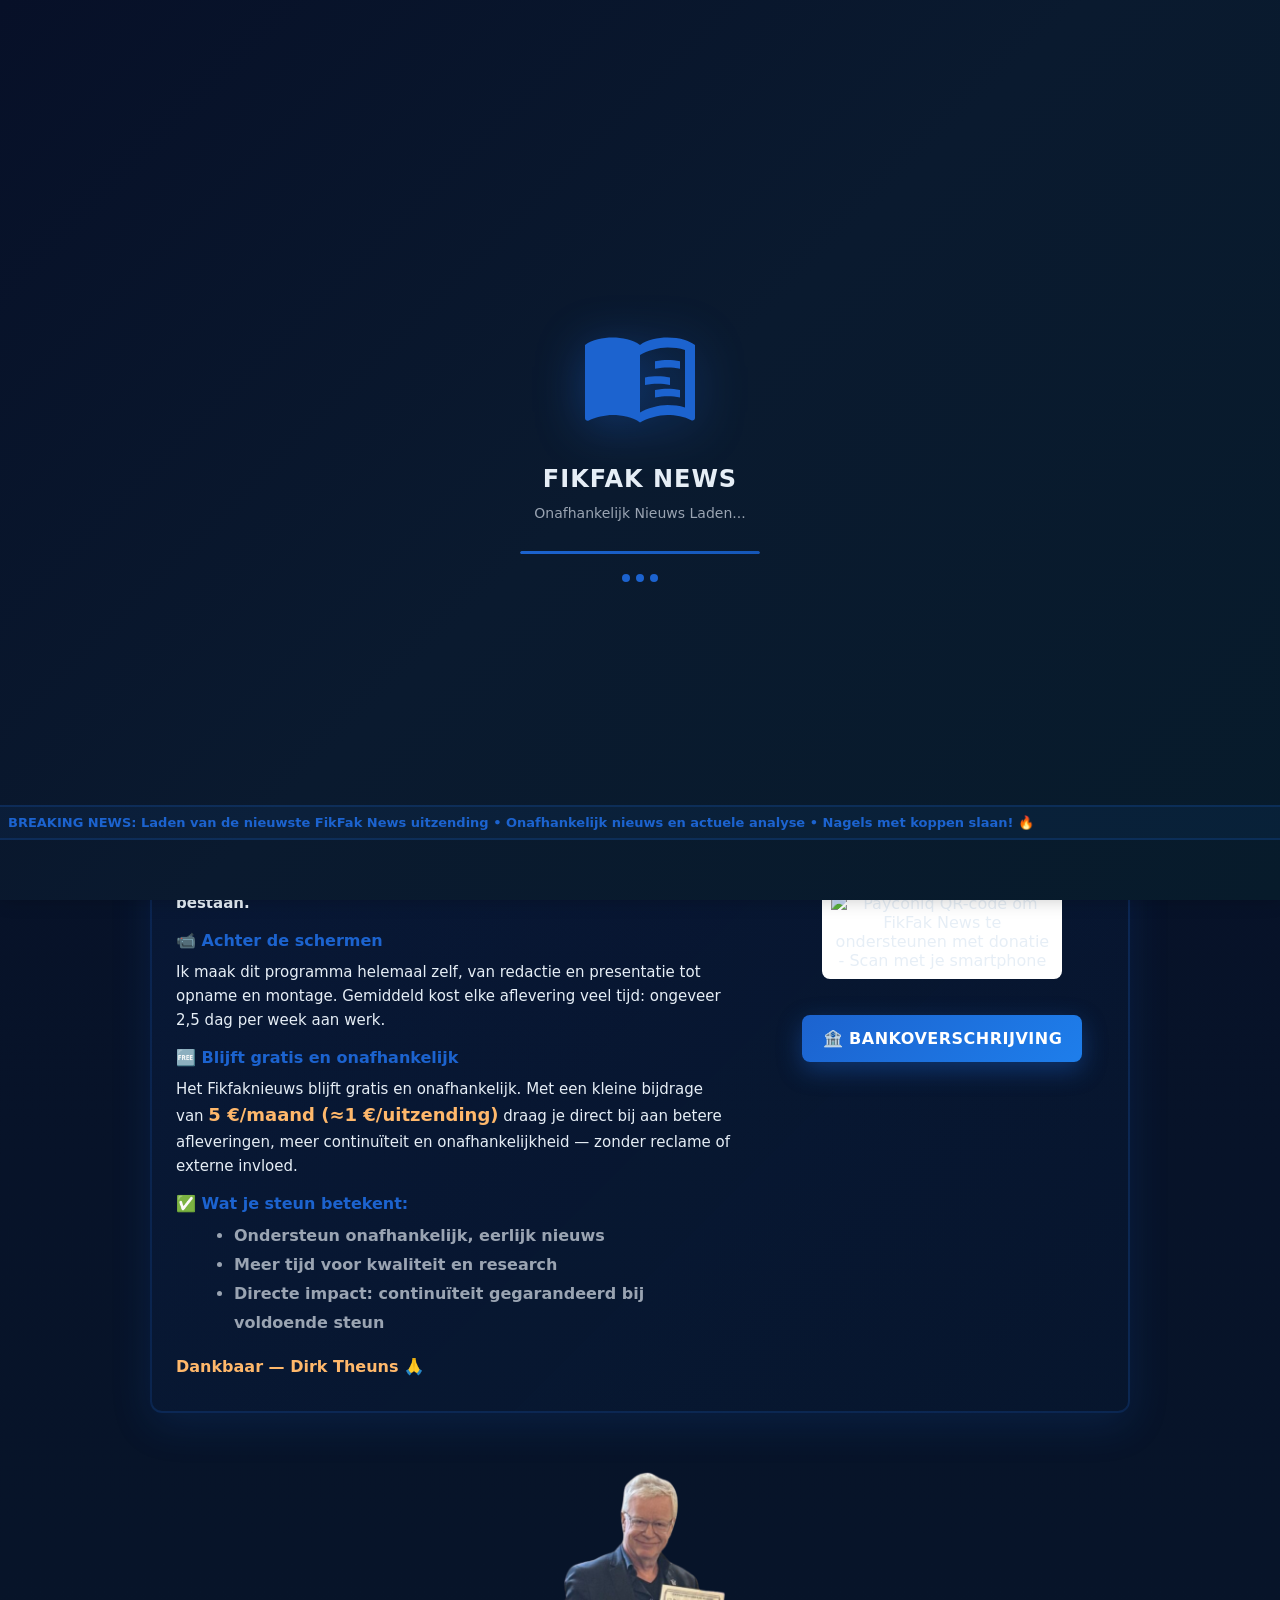
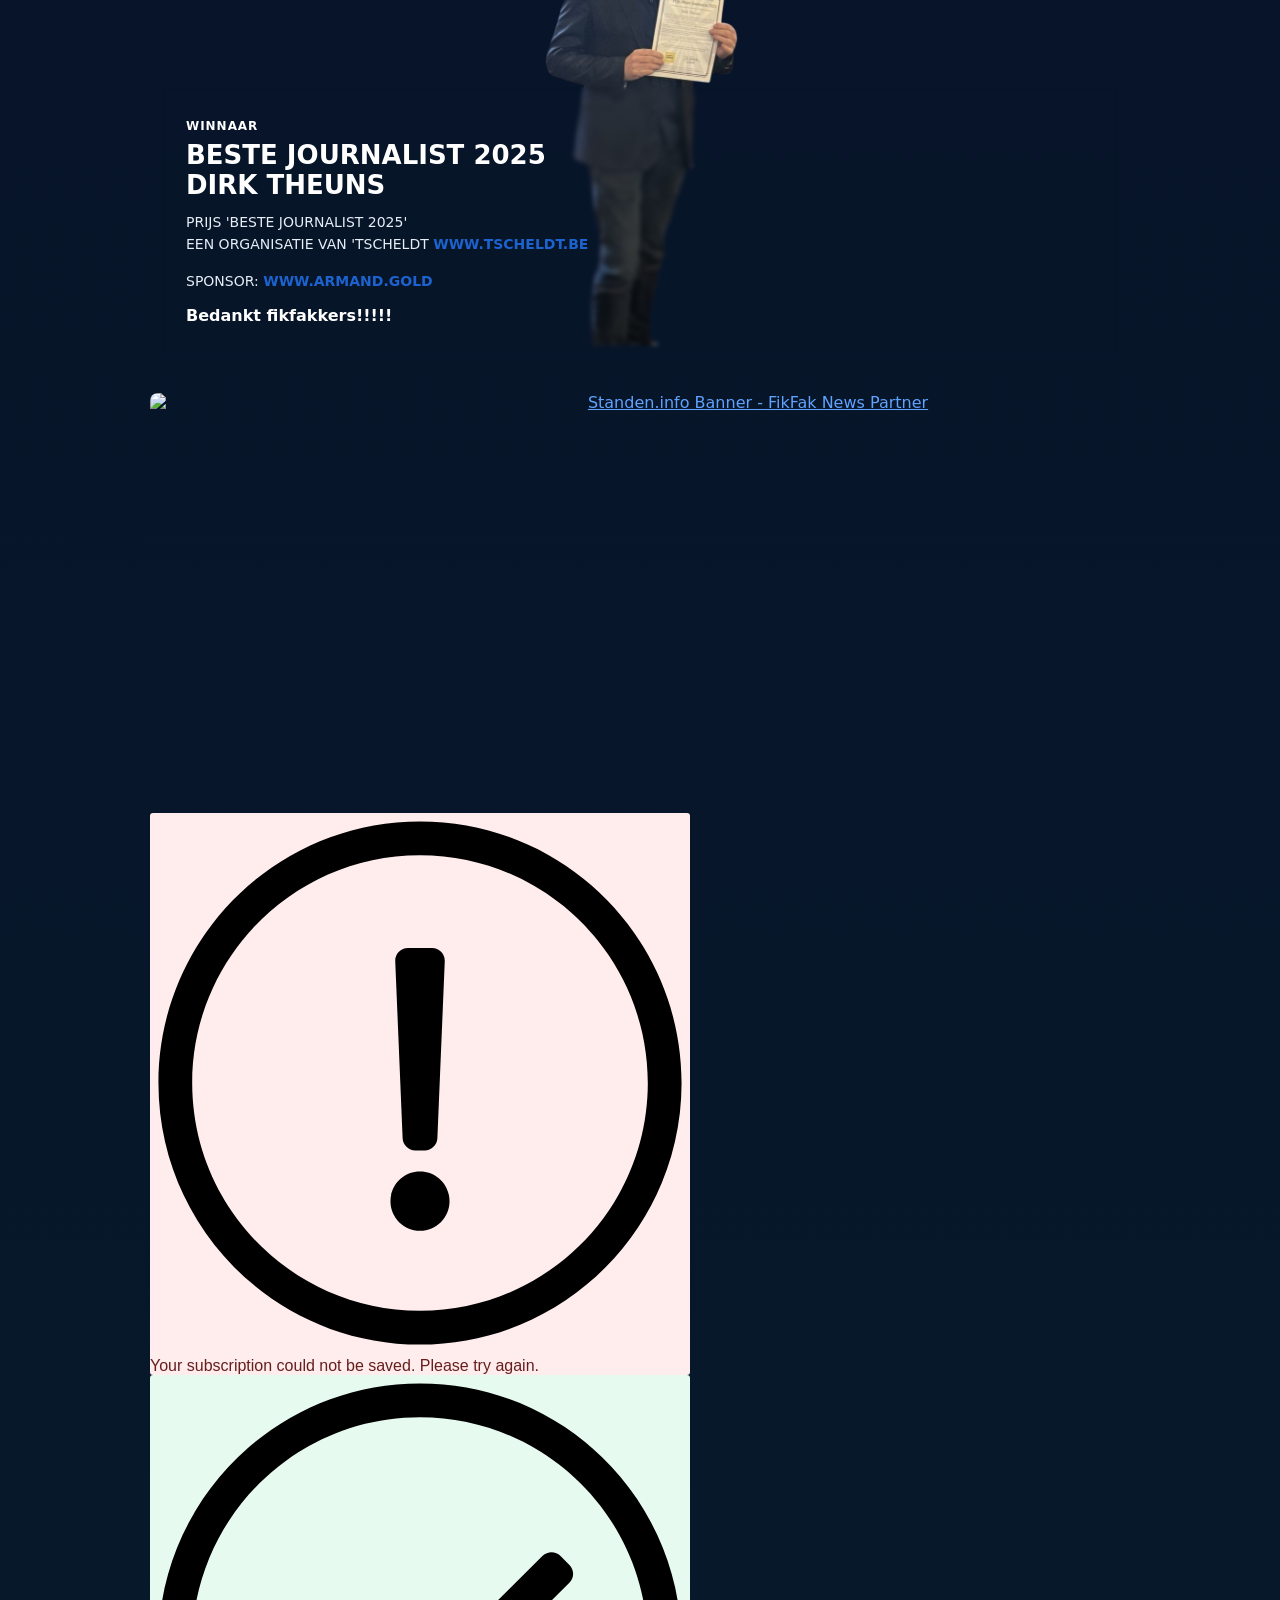
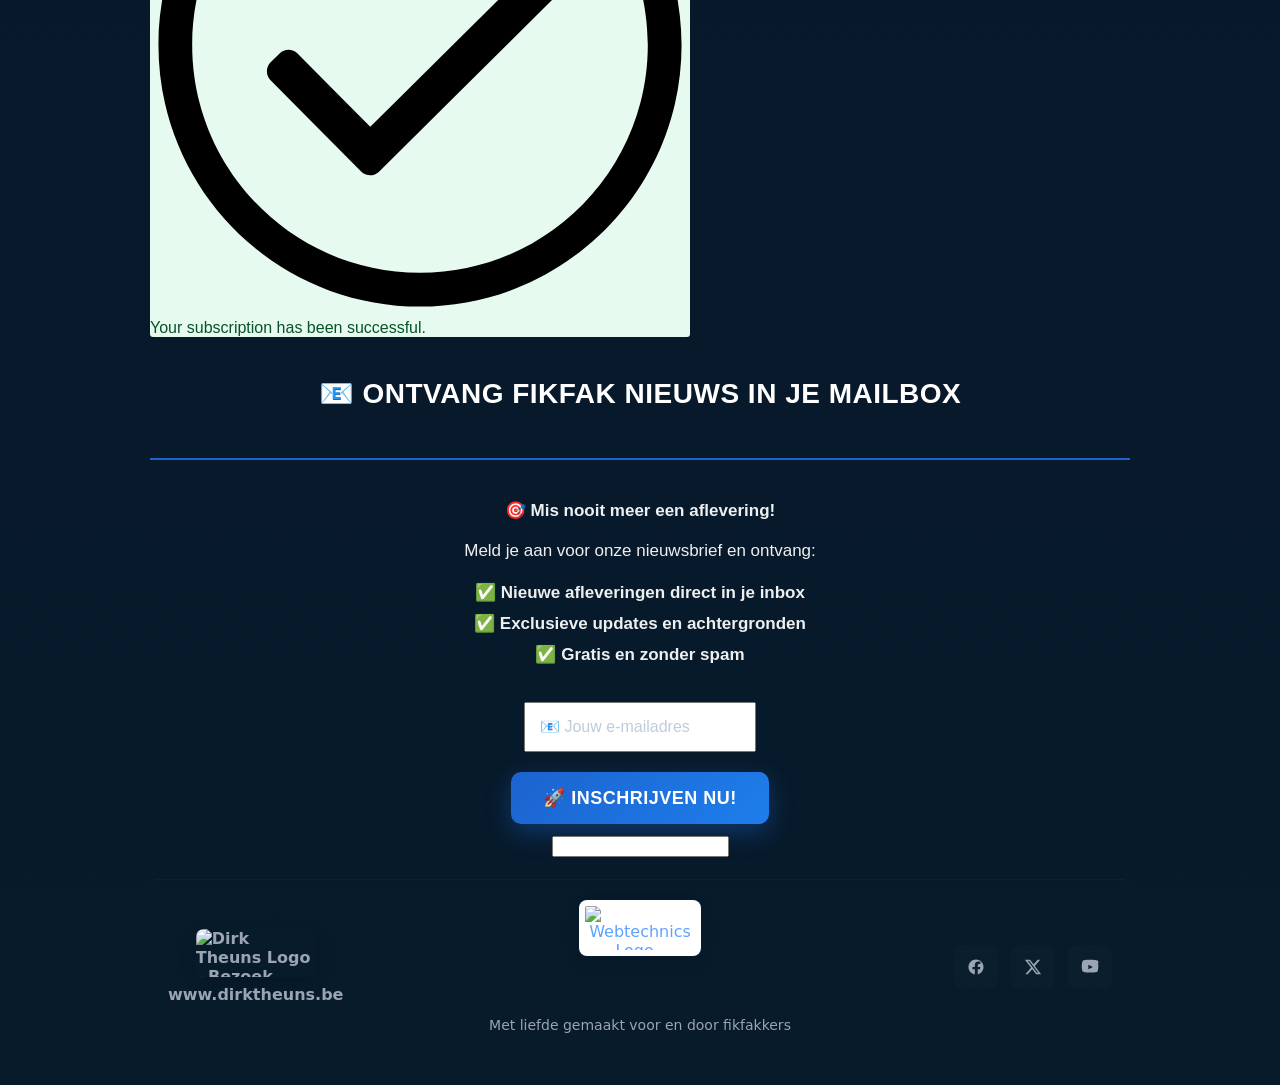
==== commit 55cef22a: "Add responsive banner: square for mobile, landscape for desktop" ====
--- a/index.html
+++ b/index.html
@@ -1071,9 +1071,16 @@
 
         <!-- Standen.info Banner -->
     <div style="text-align:center;margin-bottom:20px;">
-      <div class="newsletter-banner-link" style="cursor: default;">
-        <img src="assets/images/gadgets_fikfak_leaderboard.png" alt="FikFak News Leaderboard" style="border: solid 2px white;max-width:100%;height:auto;border-radius:8px;" loading="lazy" width="1200" height="400">
-      </div>
+      <a href="https://www.opdatemetjezelf.be/shop" target="_blank" rel="noopener noreferrer" class="newsletter-banner-link" aria-label="Bezoek Op Dat Met Jezelf shop - FikFak News sponsor">
+        <picture>
+          <!-- Mobile: Square banner for screens smaller than 768px -->
+          <source media="(max-width: 767px)" srcset="assets/images/gadgets_fikfak_leaderboard_square.png">
+          <!-- Desktop: Landscape banner for screens 768px and larger -->
+          <source media="(min-width: 768px)" srcset="assets/images/gadgets_fikfak_leaderboard.png">
+          <!-- Fallback for older browsers -->
+          <img src="assets/images/gadgets_fikfak_leaderboard.png" alt="FikFak News Leaderboard" style="border: solid 2px white;max-width:100%;height:auto;border-radius:8px;" loading="lazy">
+        </picture>
+      </a>
     </div>
     <!-- Steun Fikfak News (volledige breedte onder video's) -->
     <section class="support-card" id="support" aria-labelledby="support-heading">
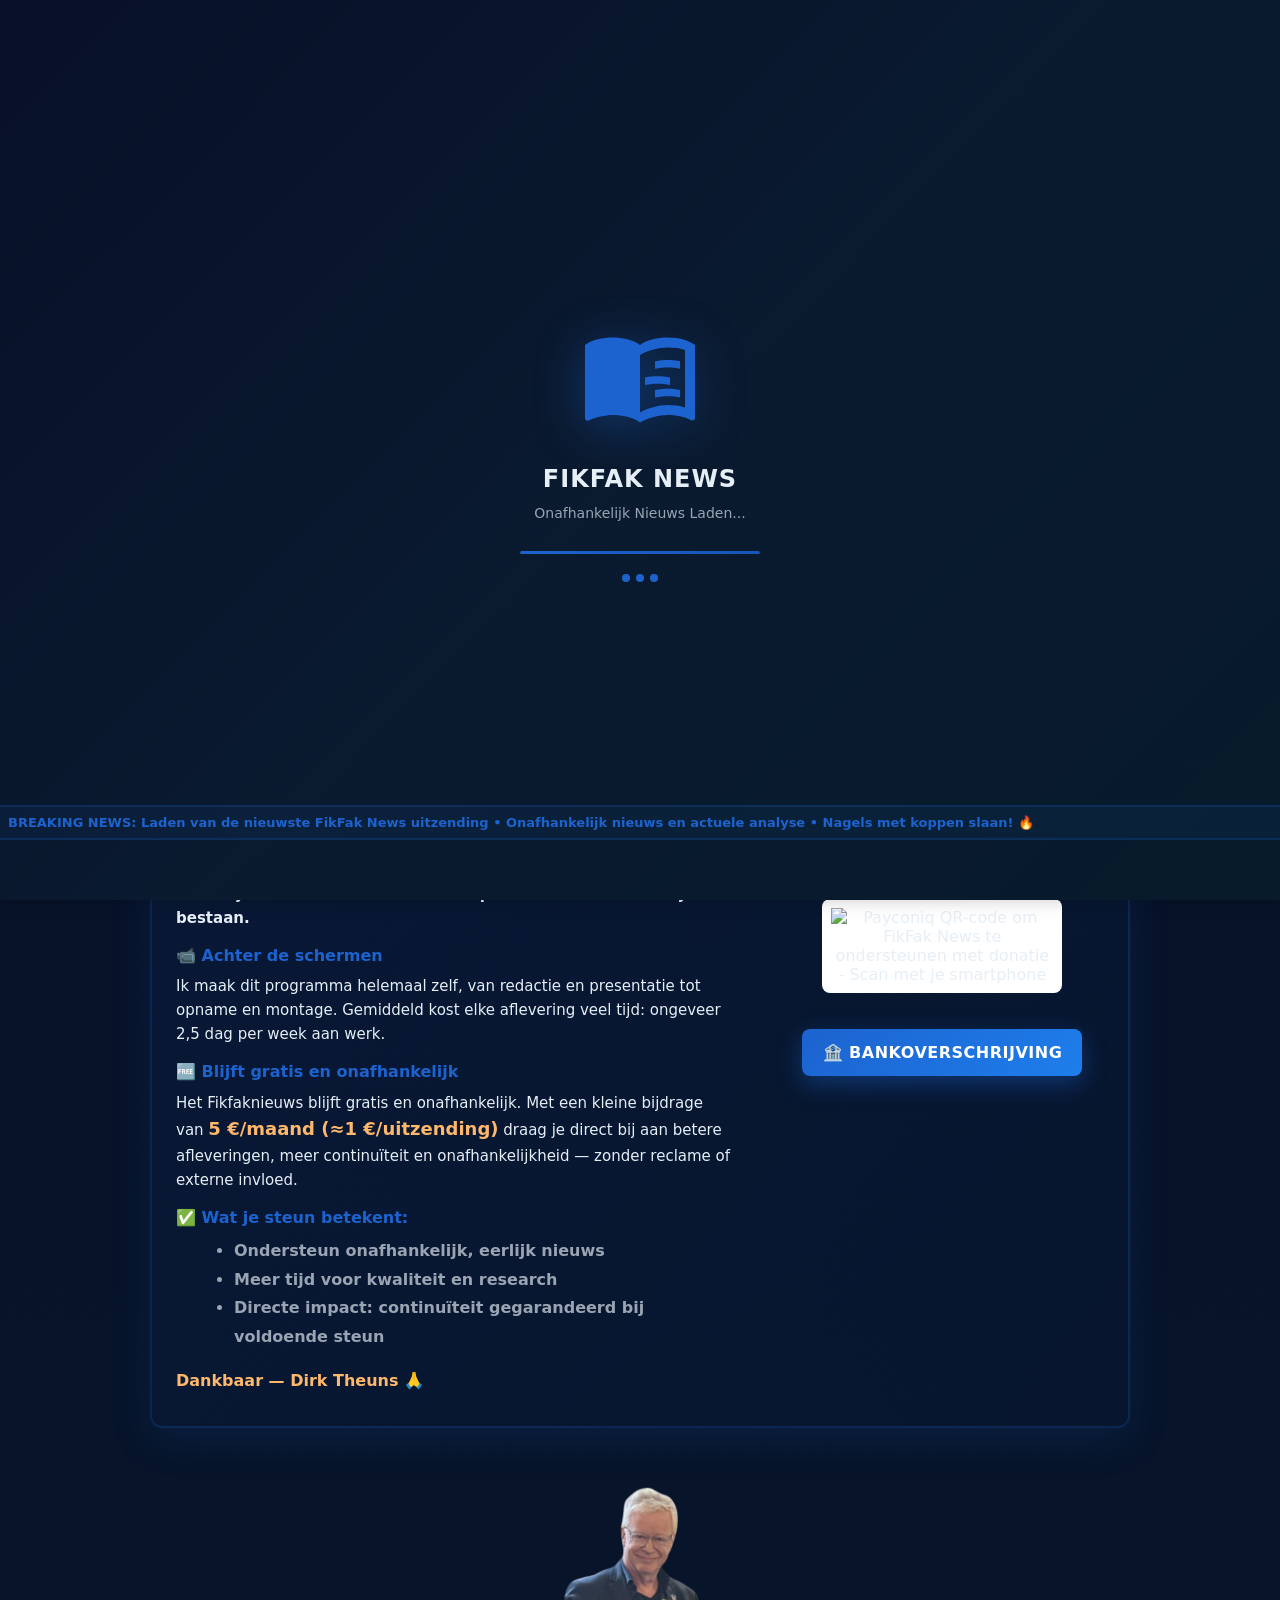
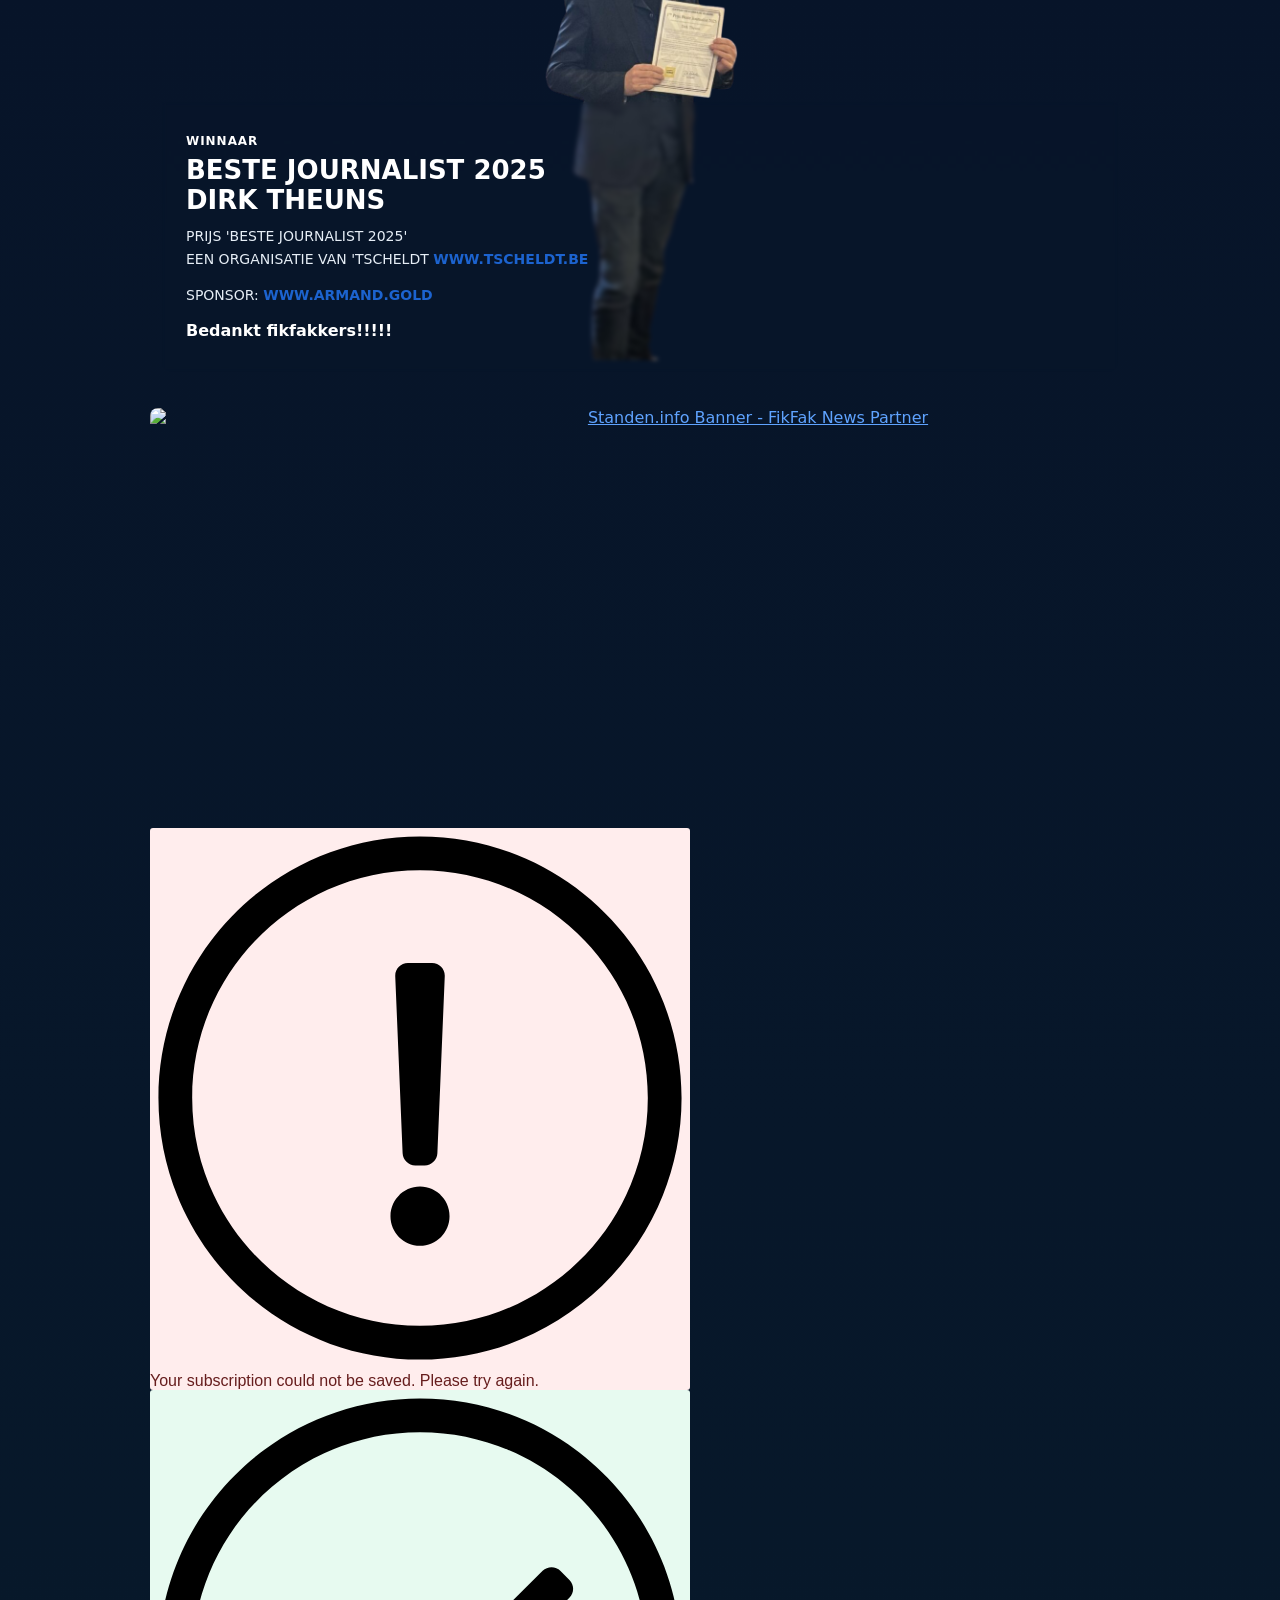
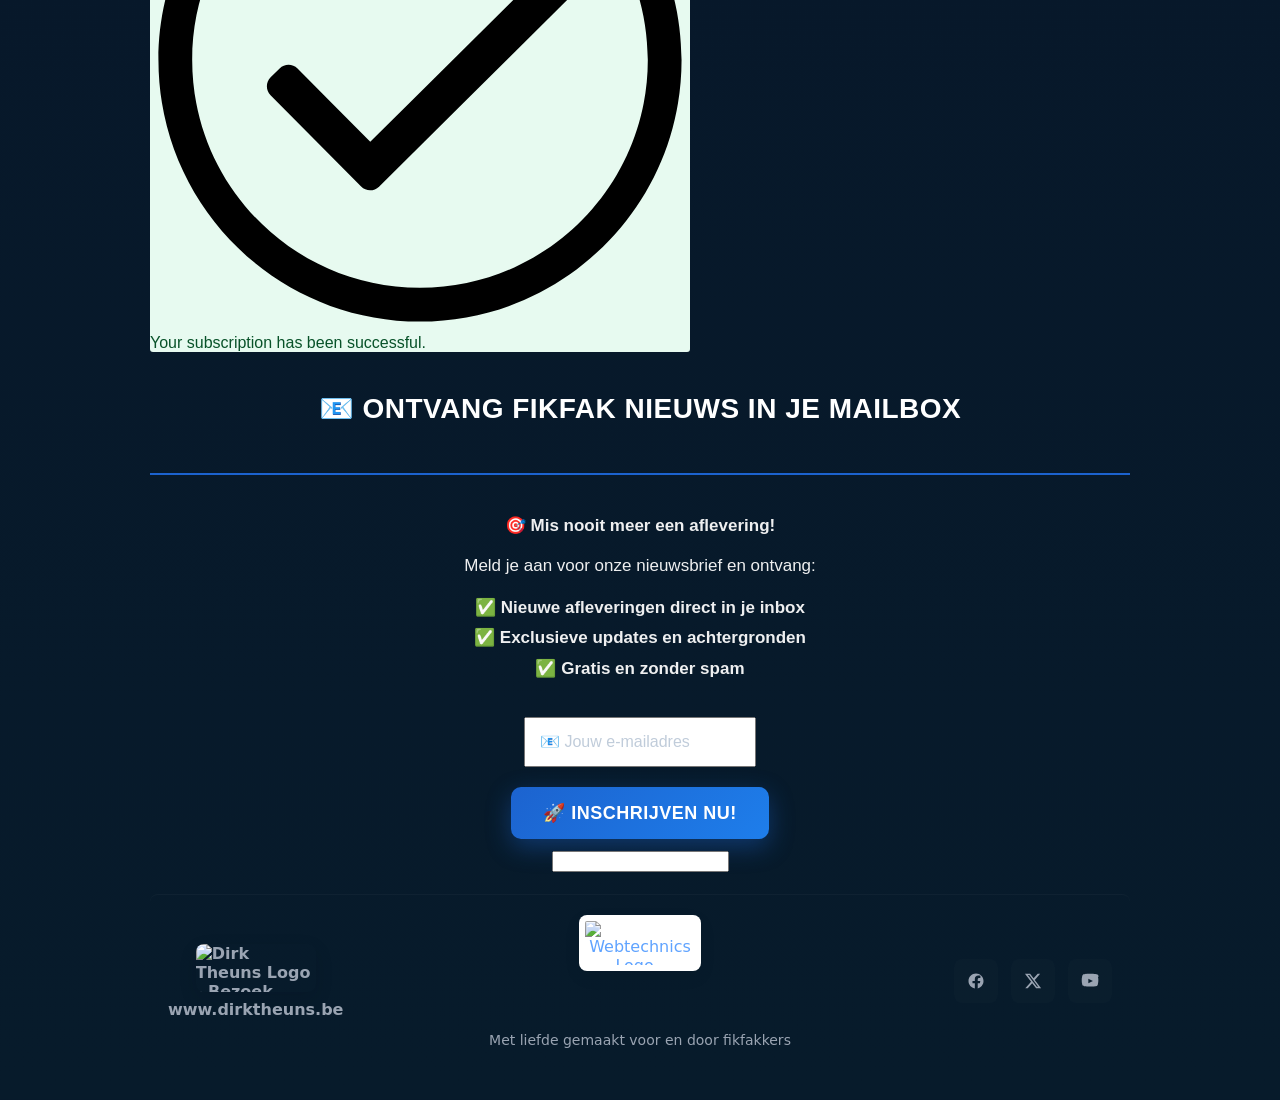
==== commit c2ee335f: "Make banner larger on desktop (90% width)" ====
--- a/index.html
+++ b/index.html
@@ -1070,15 +1070,15 @@
     </main>
 
         <!-- Standen.info Banner -->
-    <div style="text-align:center;margin-bottom:20px;">
-      <a href="https://www.opdatemetjezelf.be/shop" target="_blank" rel="noopener noreferrer" class="newsletter-banner-link" aria-label="Bezoek Op Dat Met Jezelf shop - FikFak News sponsor">
+    <div style="text-align:center;margin-bottom:20px;display:flex;justify-content:center;">
+      <a href="https://www.opdatemetjezelf.be/shop" target="_blank" rel="noopener noreferrer" class="newsletter-banner-link" aria-label="Bezoek Op Dat Met Jezelf shop - FikFak News sponsor" style="display:block;max-width:90%;width:100%;">
         <picture>
           <!-- Mobile: Square banner for screens smaller than 768px -->
           <source media="(max-width: 767px)" srcset="assets/images/gadgets_fikfak_leaderboard_square.png">
           <!-- Desktop: Landscape banner for screens 768px and larger -->
           <source media="(min-width: 768px)" srcset="assets/images/gadgets_fikfak_leaderboard.png">
           <!-- Fallback for older browsers -->
-          <img src="assets/images/gadgets_fikfak_leaderboard.png" alt="FikFak News Leaderboard" style="border: solid 2px white;max-width:100%;height:auto;border-radius:8px;" loading="lazy">
+          <img src="assets/images/gadgets_fikfak_leaderboard.png" alt="FikFak News Leaderboard" style="border: solid 2px white;max-width:100%;height:auto;border-radius:8px;width:100%;display:block;" loading="lazy">
         </picture>
       </a>
     </div>
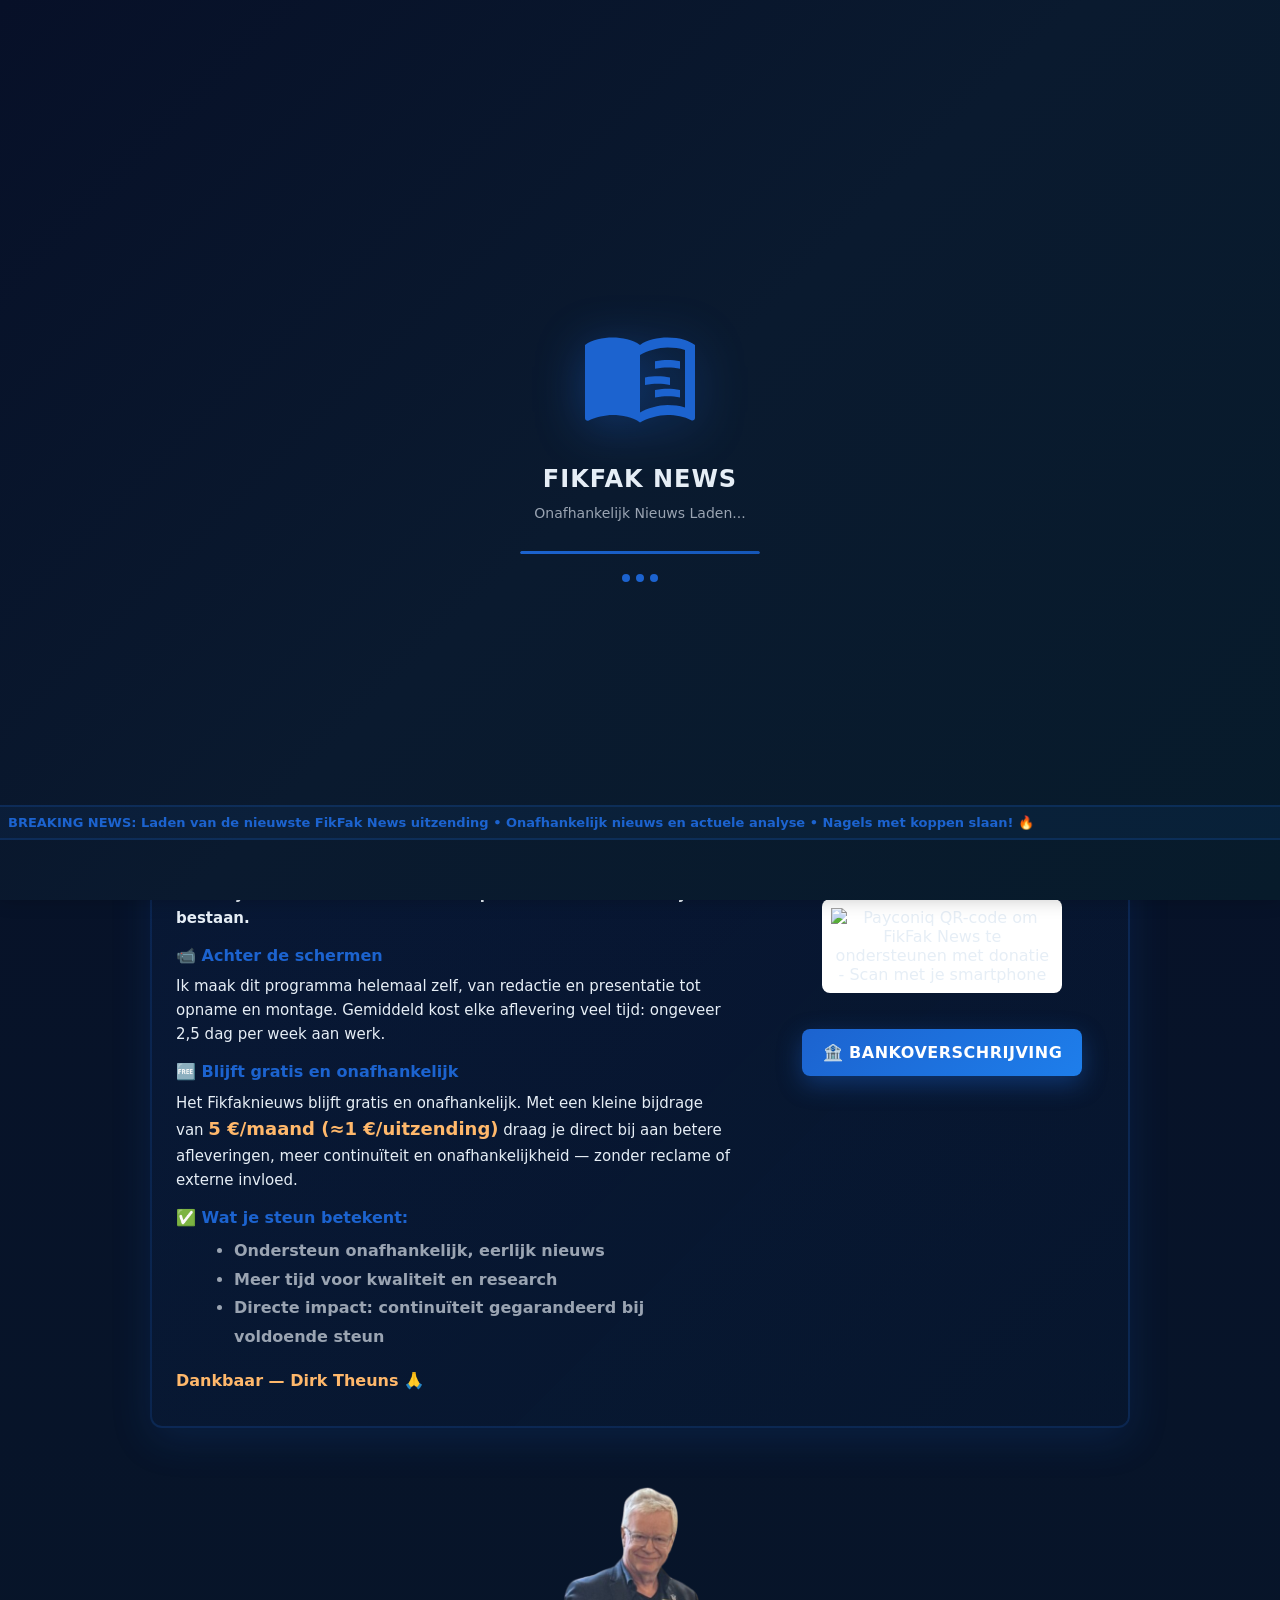
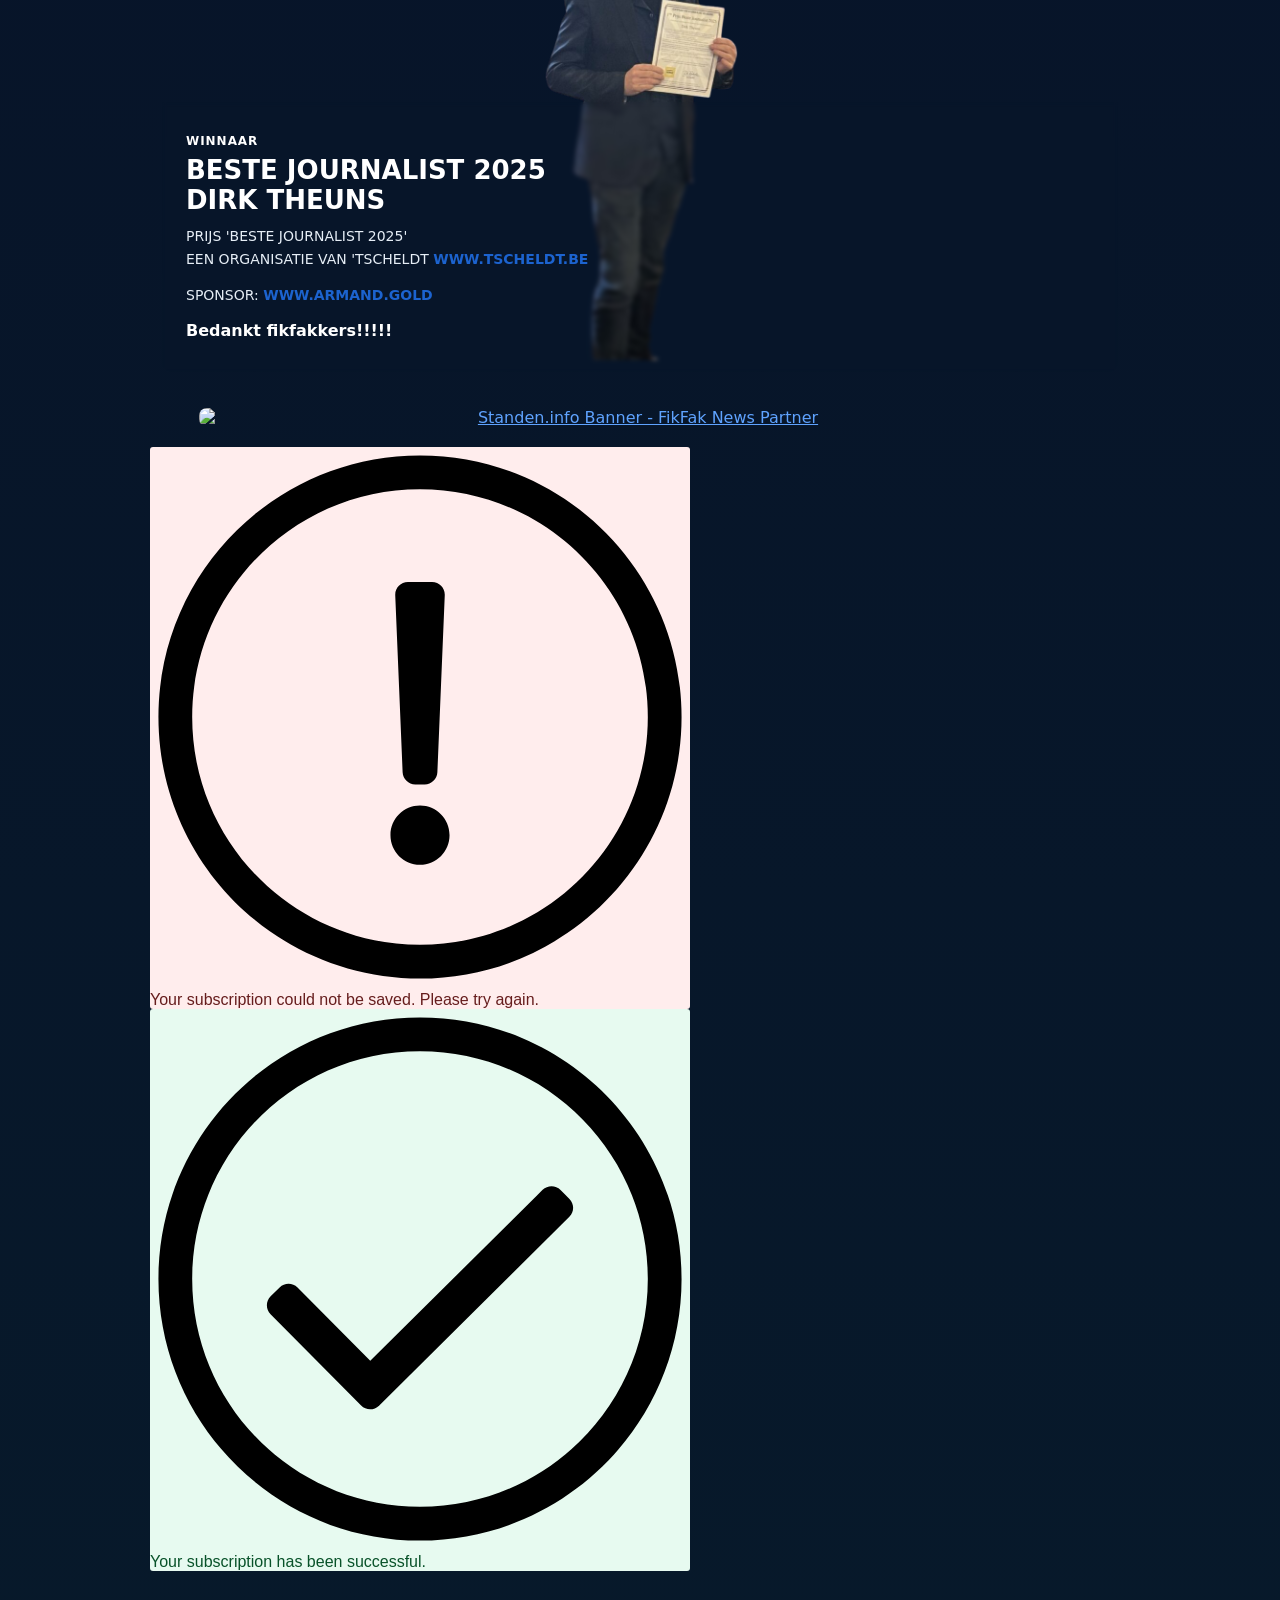
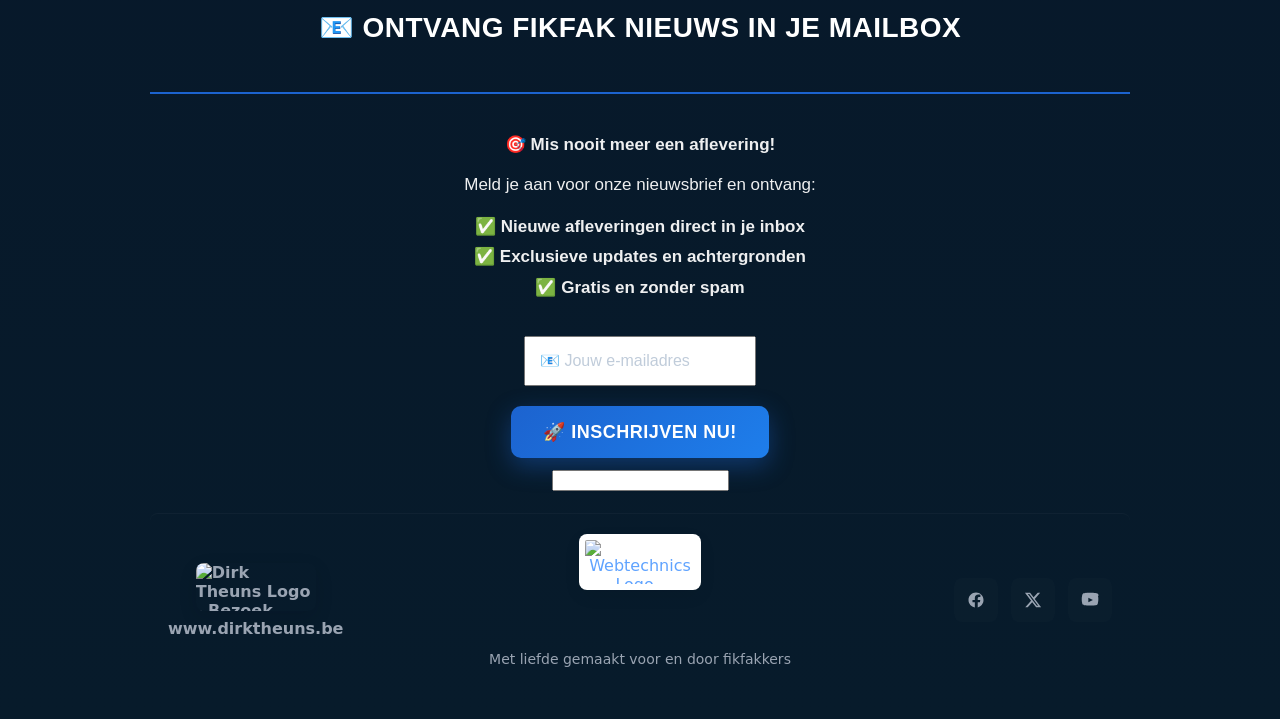
==== commit 28c1a4da: "Make standen.info banner responsive (mobile square, desktop leaderboard)" ====
--- a/index.html
+++ b/index.html
@@ -1161,9 +1161,16 @@
       </style>
     </section>
     <!-- Standen.info Banner -->
-    <div style="text-align:center;margin-bottom:20px;">
-      <a href="https://www.standen.info/?ref=fikfak" target="_blank" rel="noopener noreferrer" class="newsletter-banner-link">
-        <img src="https://i.imgur.com/TXColVI.png" alt="Standen.info Banner - FikFak News Partner" style="max-width:100%;height:auto;border-radius:8px;" loading="lazy" width="1200" height="400">
+    <div style="text-align:center;margin-bottom:20px;display:flex;justify-content:center;">
+      <a href="https://www.standen.info/?ref=fikfak" target="_blank" rel="noopener noreferrer" class="newsletter-banner-link" style="display:block;max-width:90%;width:100%;">
+        <picture>
+          <!-- Mobile: Square banner for screens smaller than 768px -->
+          <source media="(max-width: 767px)" srcset="assets/images/modulaire (600 x 600 px).png">
+          <!-- Desktop: Landscape banner for screens 768px and larger -->
+          <source media="(min-width: 768px)" srcset="assets/images/standen_info_leaderboard.png">
+          <!-- Fallback for older browsers -->
+          <img src="assets/images/standen_info_leaderboard.png" alt="Standen.info Banner - FikFak News Partner" style="max-width:100%;height:auto;border-radius:8px;width:100%;display:block;" loading="lazy">
+        </picture>
       </a>
     </div>
 
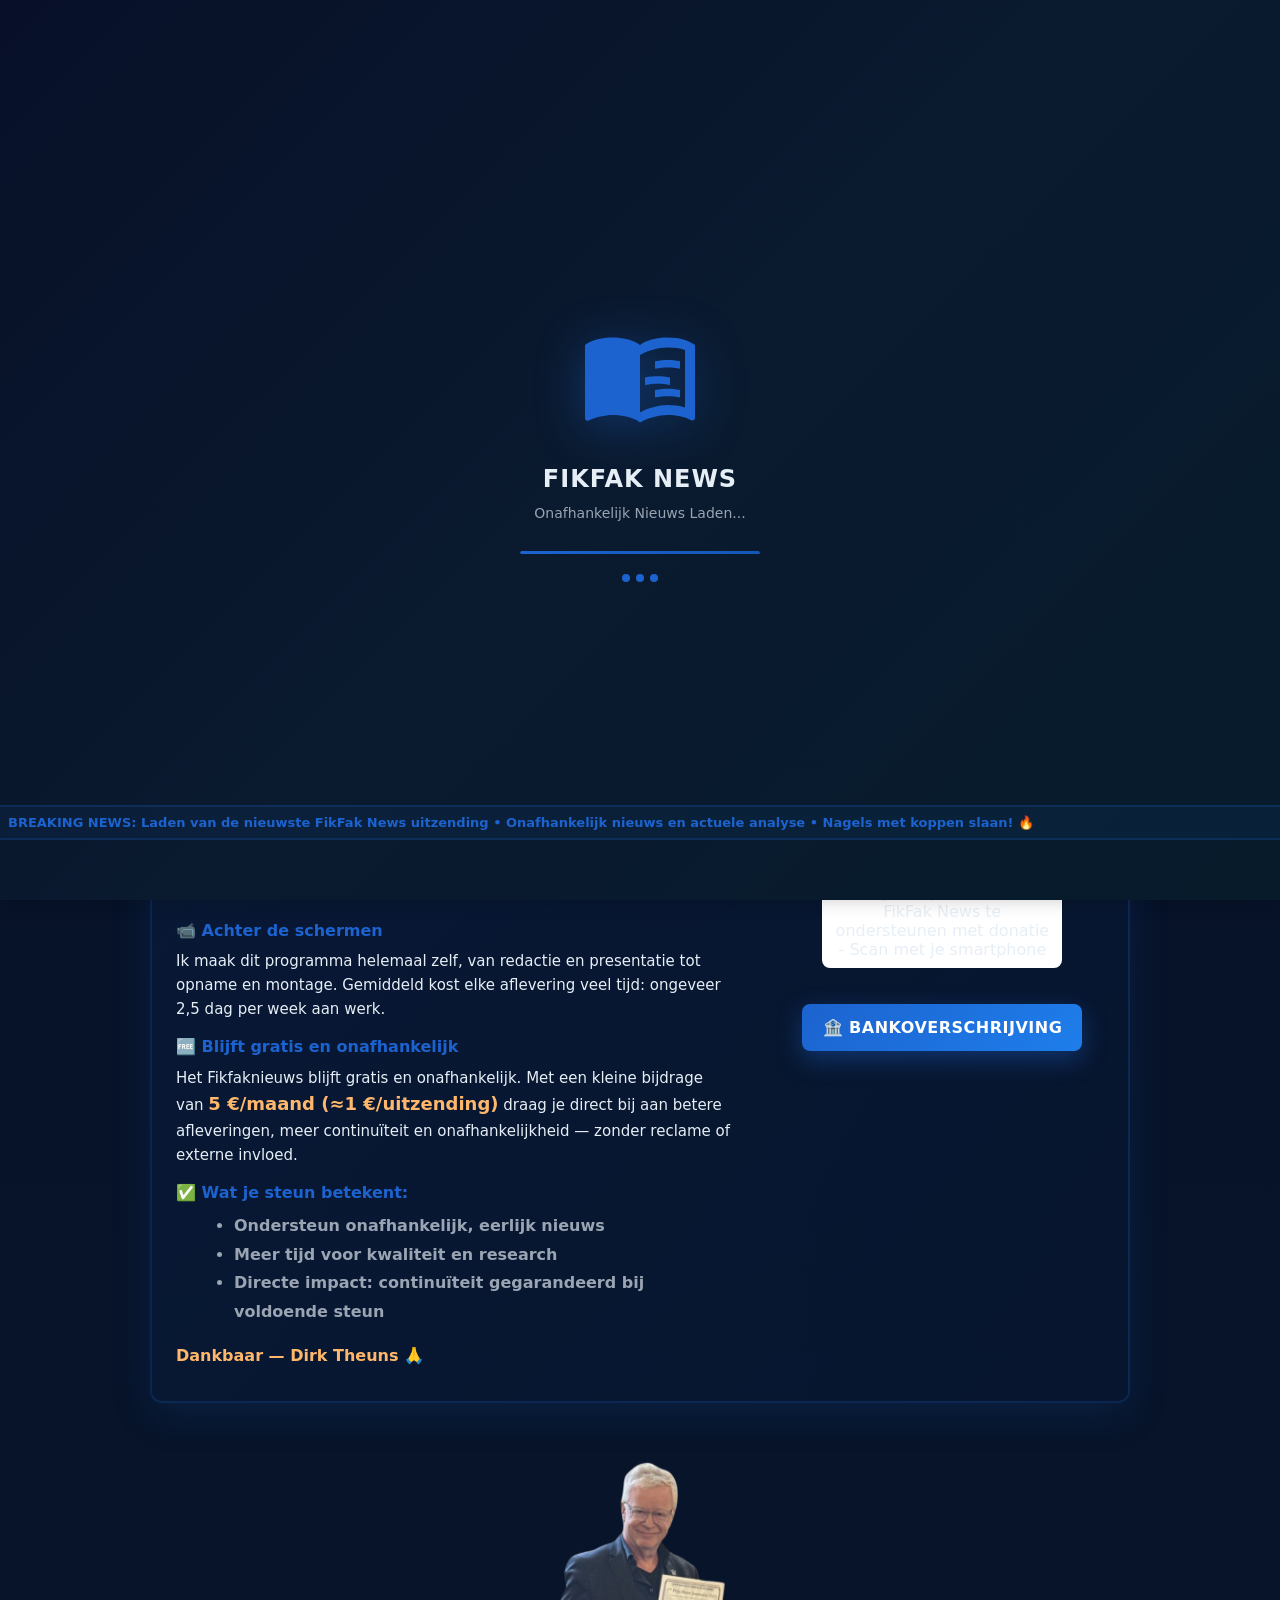
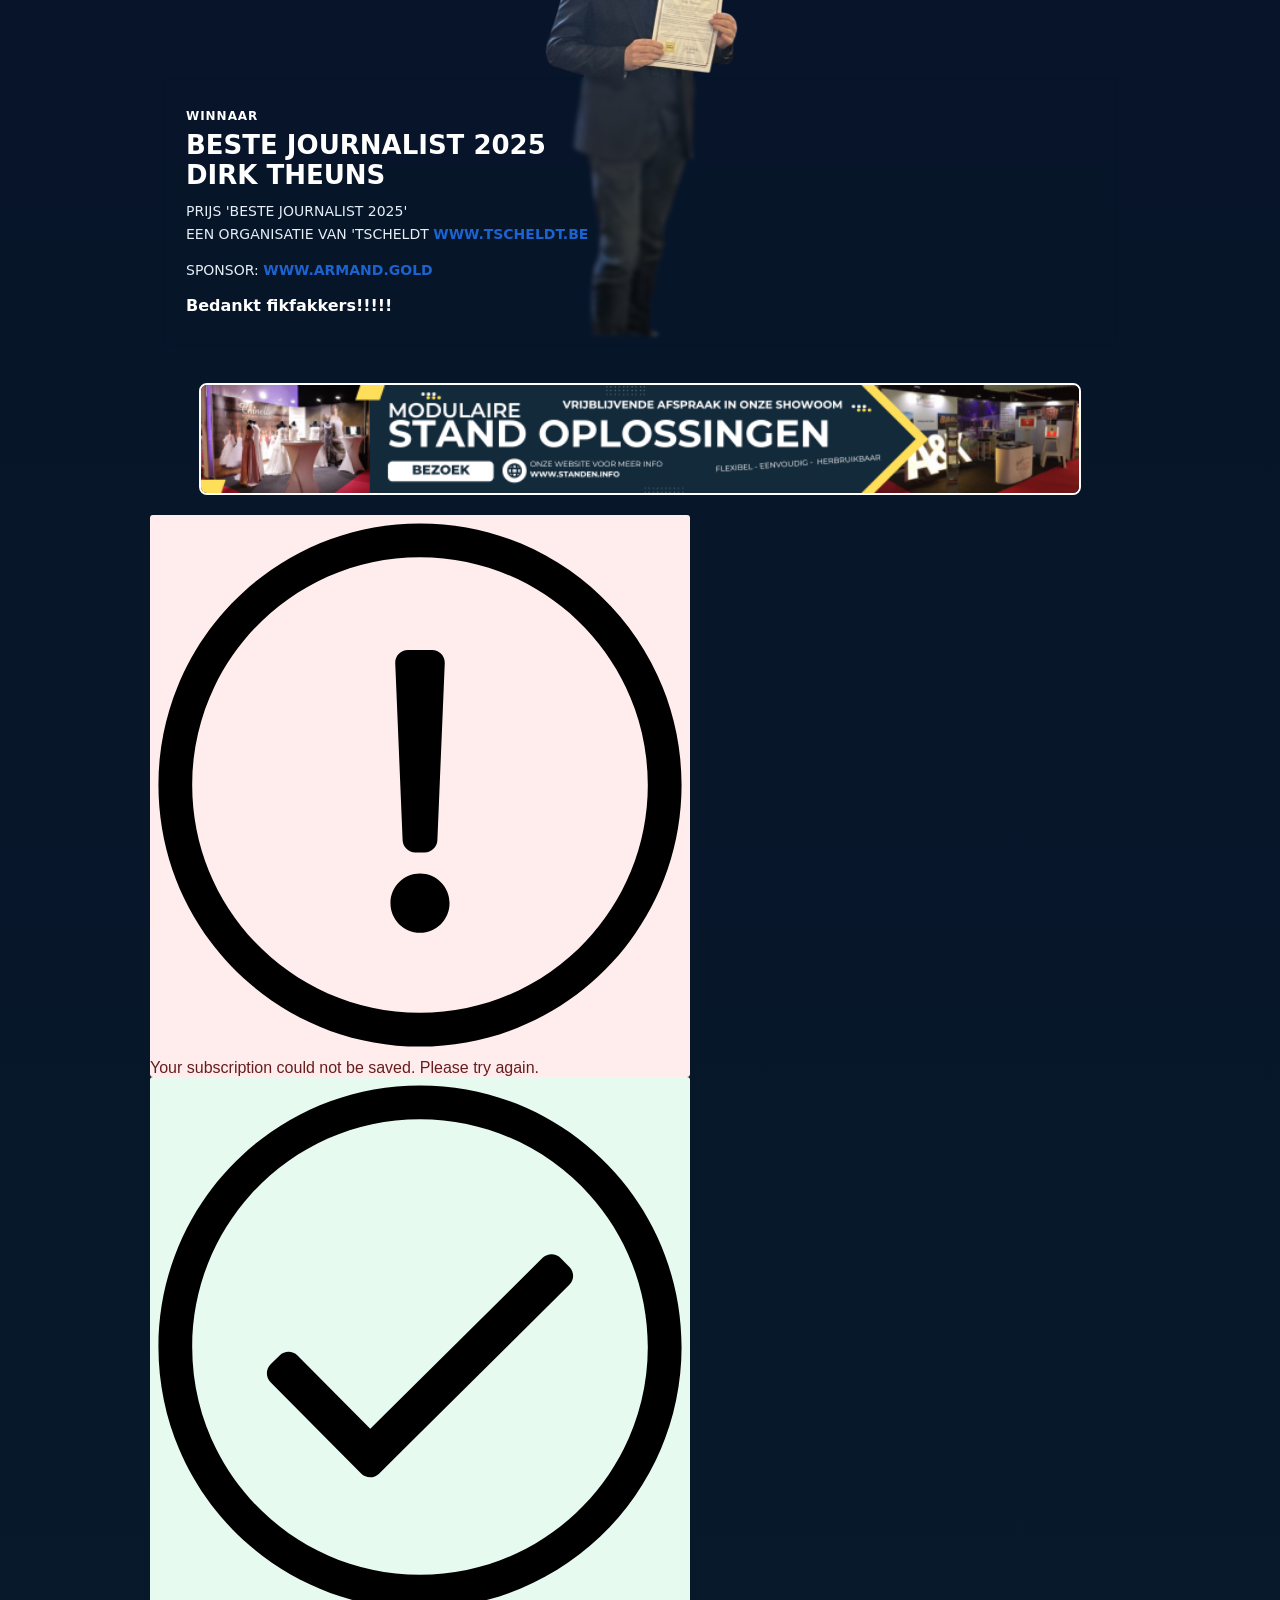
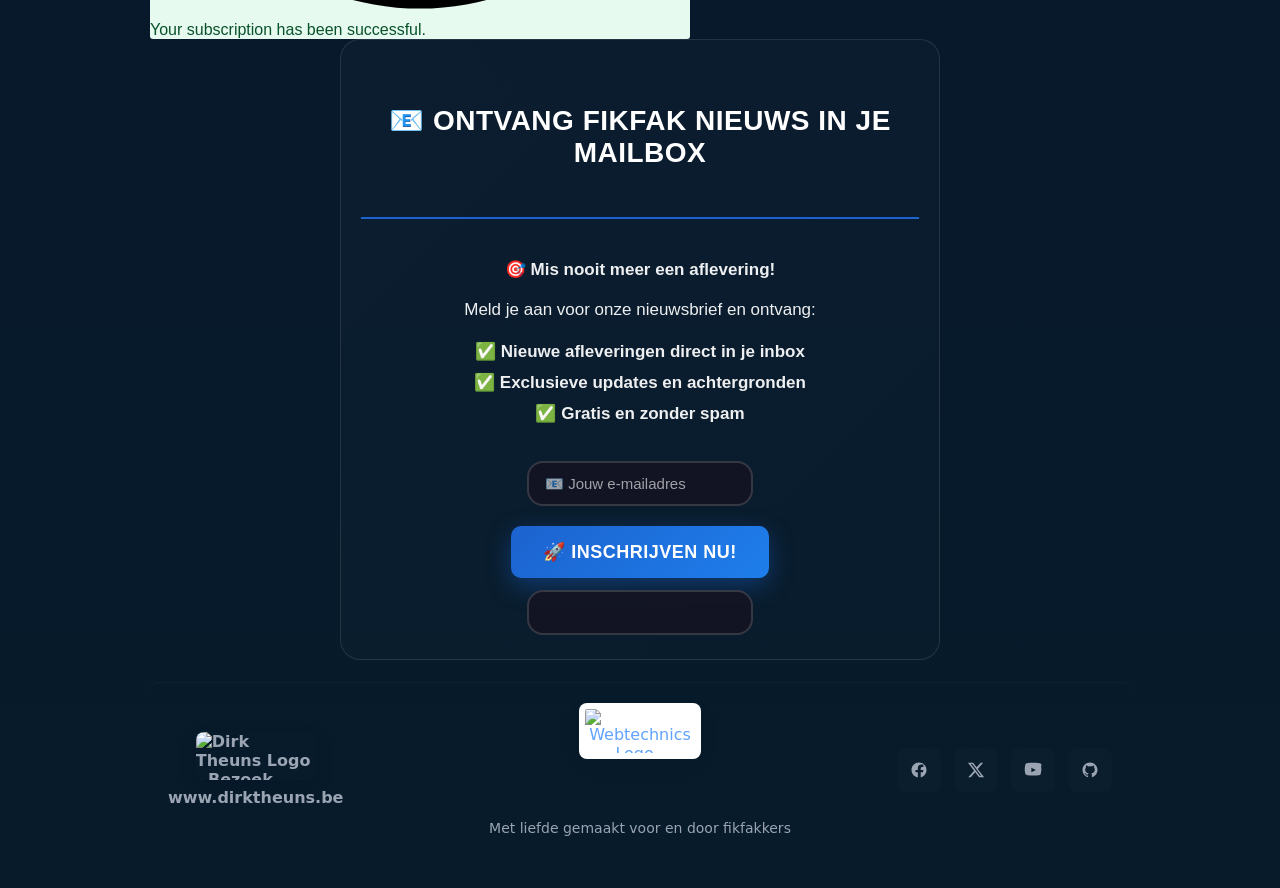
==== commit bfc045d9: "Add automatic video update system with 10-20 second delay - Add YouTube Data API integration for ins" ====
--- a/index.html
+++ b/index.html
@@ -36,15 +36,15 @@
   <meta property="og:site_name" content="FikFak News" />
   <meta property="og:title" content="📰 FikFak News — Alternatief Nieuws & Actuele Analyse" />
   <meta property="og:description" content="🎯 De nieuwste FikFak News uitzending! Onafhankelijk nieuws met kritische blik op media en politiek door winnaar Beste Journalist 2025 Dirk Theuns. Nagels met koppen slaan! 🔥" />
-  <meta property="og:image" content="https://fikfak.news/wp-content/webp-express/webp-images/uploads/2025/03/edbd31bb-b98a-4b94-afaf-93e46887928a.jpg.webp" />
-  <meta property="og:image:secure_url" content="https://fikfak.news/wp-content/webp-express/webp-images/uploads/2025/03/edbd31bb-b98a-4b94-afaf-93e46887928a.jpg.webp" />
-  <meta property="og:image:type" content="image/webp" />
-  <meta property="og:image:width" content="1200" />
-  <meta property="og:image:height" content="630" />
-  <meta property="og:image:alt" content="FikFak News - Onafhankelijk nieuws en analyse van Dirk Theuns" />
+  <meta property="og:image" content="https://img.youtube.com/vi/3UEf4G1eVtA/hqdefault.jpg" />
+  <meta property="og:image:secure_url" content="https://img.youtube.com/vi/3UEf4G1eVtA/hqdefault.jpg" />
+  <meta property="og:image:type" content="image/jpeg" />
+  <meta property="og:image:width" content="480" />
+  <meta property="og:image:height" content="360" />
+  <meta property="og:image:alt" content="FikFak News - Nieuwste uitzending" />
   <meta property="og:locale" content="nl_NL" />
   <meta property="og:locale:alternate" content="nl_BE" />
-  <meta property="og:video" content="https://www.youtube.com/embed/VIDEO_ID" />
+  <meta property="og:video" content="https://www.youtube.com/embed/3UEf4G1eVtA" />
   <meta property="og:video:type" content="text/html" />
   <meta property="og:video:width" content="1280" />
   <meta property="og:video:height" content="720" />
@@ -63,9 +63,9 @@
   <meta name="twitter:url" content="https://go.fikfak.news/" />
   <meta name="twitter:title" content="📰 FikFak News — Alternatief Nieuws & Actuele Analyse" />
   <meta name="twitter:description" content="🎯 De nieuwste FikFak News uitzending! Onafhankelijk nieuws met kritische blik op media en politiek door winnaar Beste Journalist 2025 Dirk Theuns. 🔥" />
-  <meta name="twitter:image" content="https://fikfak.news/wp-content/webp-express/webp-images/uploads/2025/03/edbd31bb-b98a-4b94-afaf-93e46887928a.jpg.webp" />
+  <meta name="twitter:image" content="https://img.youtube.com/vi/3UEf4G1eVtA/hqdefault.jpg" />
   <meta name="twitter:image:alt" content="FikFak News - Onafhankelijk nieuws" />
-  <meta name="twitter:player" content="https://www.youtube.com/embed/VIDEO_ID" />
+  <meta name="twitter:player" content="https://www.youtube.com/embed/3UEf4G1eVtA" />
   <meta name="twitter:player:width" content="1280" />
   <meta name="twitter:player:height" content="720" />
   
@@ -496,8 +496,15 @@
     .newsletter-content p{margin:0;color:var(--muted)}
     .newsletter-benefits{margin:8px 0 0 0;color:var(--muted);font-size:13px;line-height:1.4;display:inline-block;text-align:left}
     .newsletter-form{width:100%;display:flex;flex-direction:column;gap:10px;margin-top:6px;align-items:stretch}
-    .newsletter-input{padding:12px 14px;border-radius:10px;border:1px solid rgba(255,255,255,0.06);background:rgba(255,255,255,0.02);color:inherit;font-size:15px;outline:none;max-width:520px;width:100%;min-height:44px;touch-action:manipulation;-webkit-appearance:none;appearance:none;}
-    .newsletter-input:focus{box-shadow:0 6px 18px rgba(0,0,0,0.4);border-color:var(--accent)}
+    .newsletter-input{padding:12px 14px;border-radius:20px;border:2px solid rgba(255,255,255,0.1);background:rgba(20,20,35,0.8);color:#ffffff;font-size:15px;outline:none;max-width:520px;width:100%;min-height:44px;touch-action:manipulation;-webkit-appearance:none;appearance:none;}
+    .newsletter-input::placeholder{color:rgba(255,255,255,0.6)}
+    .newsletter-input:focus{box-shadow:0 6px 18px rgba(0,0,0,0.4);border-color:var(--accent);background:rgba(20,20,35,0.95)}
+    .newsletter-input::-webkit-autofill,
+    .newsletter-input::-webkit-autofill:hover,
+    .newsletter-input::-webkit-autofill:focus {
+      -webkit-box-shadow: 0 0 0 30px rgba(20,20,35,0.8) inset !important;
+      -webkit-text-fill-color: #ffffff !important;
+    }
     /* Use the same accent color as other buttons and make the button larger */
     .newsletter-btn{align-self:center;padding:14px 24px;border-radius:10px;background:var(--accent);color:#071428;font-weight:700;border:none;cursor:pointer;font-size:16px;min-width:220px;min-height:48px;box-shadow:0 6px 18px rgba(2,6,23,0.25);transition:transform .12s ease,filter .12s ease;touch-action:manipulation;-webkit-tap-highlight-color:transparent;}
     .newsletter-btn:hover{filter:brightness(0.98);transform:translateY(-1px)}
@@ -1165,11 +1172,11 @@
       <a href="https://www.standen.info/?ref=fikfak" target="_blank" rel="noopener noreferrer" class="newsletter-banner-link" style="display:block;max-width:90%;width:100%;">
         <picture>
           <!-- Mobile: Square banner for screens smaller than 768px -->
-          <source media="(max-width: 767px)" srcset="assets/images/modulaire (600 x 600 px).png">
+          <source media="(max-width: 767px)" srcset="assets/images/standen_info_square.png">
           <!-- Desktop: Landscape banner for screens 768px and larger -->
           <source media="(min-width: 768px)" srcset="assets/images/standen_info_leaderboard.png">
           <!-- Fallback for older browsers -->
-          <img src="assets/images/standen_info_leaderboard.png" alt="Standen.info Banner - FikFak News Partner" style="max-width:100%;height:auto;border-radius:8px;width:100%;display:block;" loading="lazy">
+          <img src="assets/images/standen_info_leaderboard.png" alt="Standen.info Banner - FikFak News Partner" style="border: solid 2px white;max-width:100%;height:auto;border-radius:8px;width:100%;display:block;" loading="lazy">
         </picture>
       </a>
     </div>
@@ -1215,8 +1222,61 @@
     color: #c0ccda;
   }
 
+  /* Style Brevo form inputs for better readability */
+  #sib-container input[type="text"],
+  #sib-container input[type="email"],
+  #sib-container textarea {
+    background-color: rgba(20,20,35,0.9) !important;
+    color: #ffffff !important;
+    border: 2px solid rgba(255,255,255,0.15) !important;
+    border-radius: 16px !important;
+    padding: 12px 16px !important;
+    font-size: 15px !important;
+    min-height: 44px !important;
+  }
+
+  #sib-container input[type="text"]::placeholder,
+  #sib-container input[type="email"]::placeholder,
+  #sib-container textarea::placeholder {
+    color: rgba(255,255,255,0.6) !important;
+  }
+
+  #sib-container input[type="text"]:focus,
+  #sib-container input[type="email"]:focus,
+  #sib-container textarea:focus {
+    border-color: var(--accent) !important;
+    box-shadow: 0 0 0 3px rgba(28,99,207,0.2) !important;
+    background-color: rgba(20,20,35,0.95) !important;
+  }
+
+  /* Fix autofill colors */
+  #sib-container input[type="text"]:-webkit-autofill,
+  #sib-container input[type="email"]:-webkit-autofill {
+    -webkit-box-shadow: 0 0 0 30px rgba(20,20,35,0.9) inset !important;
+    -webkit-text-fill-color: #ffffff !important;
+  }
+
   #sib-container a {
     text-decoration: underline;
+  }
+
+  /* Brevo form container styling */
+  #sib-form-container {
+    background: transparent !important;
+    padding: 0 !important;
+  }
+
+  #sib-container {
+    max-width: 600px !important;
+    margin: 0 auto !important;
+    background: linear-gradient(135deg, rgba(255,255,255,0.02), rgba(255,255,255,0.01)) !important;
+    border: 1px solid rgba(255,255,255,0.1) !important;
+    border-radius: 20px !important;
+    padding: 24px 20px !important;
+  }
+
+  #sib-container--large {
+    padding: 24px !important;
     color: #2BB2FC;
   }
 </style>
@@ -1363,6 +1423,9 @@
           <a href="https://www.youtube.com/@fikfakmaster" target="_blank" rel="noopener" class="social-link" aria-label="YouTube" title="YouTube">
             <svg viewBox="0 0 24 24" xmlns="http://www.w3.org/2000/svg" aria-hidden="true"><path d="M23.5 6.2s-.2-1.6-.8-2.3c-.8-.9-1.7-.9-2.1-1C16.9 2.4 12 2.4 12 2.4h-.1s-4.9 0-7.5.5c-.4.1-1.3.1-2.1 1C1.6 4.6 1.5 6.2 1.5 6.2S1 8.1 1 10v1.9c0 1.9.5 3.8.5 3.8s.2 1.6.8 2.3c.8.9 1.9.8 2.4.9 1.7.2 7 .5 7.4.5h.1s4.9 0 7.5-.5c.4-.1 1.3-.1 2.1-1 .6-.6.8-2.3.8-2.3s.5-1.9.5-3.8V10c0-1.9-.5-3.8-.5-3.8zM9.8 15.1V8.9l6.1 3.1-6.1 3.1z"/></svg>
           </a>
+          <a href="https://github.com/web-technics/fikfak-news" target="_blank" rel="noopener" class="social-link" aria-label="GitHub" title="GitHub">
+            <svg viewBox="0 0 24 24" xmlns="http://www.w3.org/2000/svg" aria-hidden="true"><path d="M12 2C6.477 2 2 6.477 2 12c0 4.42 2.865 8.17 6.839 9.49.5.092.682-.217.682-.482 0-.237-.008-.866-.013-1.7-2.782.603-3.369-1.34-3.369-1.34-.454-1.156-1.11-1.463-1.11-1.463-.908-.62.069-.608.069-.608 1.003.07 1.531 1.03 1.531 1.03.892 1.529 2.341 1.087 2.91.831.092-.646.35-1.086.636-1.336-2.22-.253-4.555-1.11-4.555-4.943 0-1.091.39-1.984 1.029-2.683-.103-.253-.446-1.27.098-2.647 0 0 .84-.269 2.75 1.025A9.578 9.578 0 0112 6.836c.85.004 1.705.114 2.504.336 1.909-1.294 2.747-1.025 2.747-1.025.546 1.377.203 2.394.1 2.647.64.699 1.028 1.592 1.028 2.683 0 3.842-2.339 4.687-4.566 4.935.359.309.678.919.678 1.852 0 1.336-.012 2.415-.012 2.743 0 .267.18.578.688.48C19.138 20.167 22 16.418 22 12c0-5.523-4.477-10-10-10z"/></svg>
+          </a>
         </div>
       </div>
     </footer>
@@ -1667,7 +1730,8 @@
       const raw = CHANNEL_HANDLE.replace(/^@/, '').trim();
       const isChannelId = /^UC[A-Za-z0-9_-]{20,}$/i.test(raw);
       const feedParam = isChannelId ? 'channel_id=' + raw : 'user=' + raw;
-      const rssUrl = 'https://www.youtube.com/feeds/videos.xml?' + feedParam;
+      const cacheBust = '&_cb=' + Date.now();
+      const rssUrl = 'https://www.youtube.com/feeds/videos.xml?' + feedParam + cacheBust;
       const rssToJson = 'https://api.rss2json.com/v1/api.json?rss_url=' + encodeURIComponent(rssUrl);
       const allOriginsRaw = 'https://api.allorigins.win/raw?url=' + encodeURIComponent(rssUrl);
       const RECENT_COUNT = 5; // aantal recente uploads in de zijbalk
@@ -1768,6 +1832,9 @@
         if (watchOnYouTube) watchOnYouTube.href = 'https://www.youtube.com/watch?v=' + videoId;
         statusNote.textContent = 'Video geladen';
         currentVideoId = videoId;
+        
+        // Update social meta tags
+        updateSocialMetaTags(videoId, title, published);
       }
 
       // Fallback UI wanneer insluiten geblokkeerd is
@@ -1813,15 +1880,117 @@
         document.head.appendChild(tag);
       }
 
+      // Update social media meta tags for sharing
+      function updateSocialMetaTags(videoId, title, published) {
+        const videoUrl = 'https://www.youtube.com/watch?v=' + videoId;
+        const embedUrl = 'https://www.youtube.com/embed/' + videoId;
+        // Use hqdefault for best compatibility (always available, 480x360)
+        const thumbUrl = 'https://img.youtube.com/vi/' + videoId + '/hqdefault.jpg';
+        const pageUrl = 'https://go.fikfak.news/';
+        
+        // Update og:title
+        let ogTitle = document.querySelector('meta[property="og:title"]');
+        if (ogTitle) ogTitle.setAttribute('content', '📰 ' + title + ' | FikFak News');
+        
+        // Update og:description
+        let ogDesc = document.querySelector('meta[property="og:description"]');
+        if (ogDesc) ogDesc.setAttribute('content', '🎯 ' + title + ' - Bekijk de nieuwste FikFak News uitzending!');
+        
+        // Update og:image
+        let ogImage = document.querySelector('meta[property="og:image"]');
+        if (ogImage) ogImage.setAttribute('content', thumbUrl);
+        let ogImageSecure = document.querySelector('meta[property="og:image:secure_url"]');
+        if (ogImageSecure) ogImageSecure.setAttribute('content', thumbUrl);
+        
+        // Update image type and dimensions for YouTube thumbnail
+        let ogImageType = document.querySelector('meta[property="og:image:type"]');
+        if (ogImageType) ogImageType.setAttribute('content', 'image/jpeg');
+        let ogImageWidth = document.querySelector('meta[property="og:image:width"]');
+        if (ogImageWidth) ogImageWidth.setAttribute('content', '480');
+        let ogImageHeight = document.querySelector('meta[property="og:image:height"]');
+        if (ogImageHeight) ogImageHeight.setAttribute('content', '360');
+        let ogImageAlt = document.querySelector('meta[property="og:image:alt"]');
+        if (ogImageAlt) ogImageAlt.setAttribute('content', title + ' - FikFak News');
+        
+        // Update og:video
+        let ogVideo = document.querySelector('meta[property="og:video"]');
+        if (ogVideo) ogVideo.setAttribute('content', embedUrl);
+        
+        // Update Twitter card
+        let twitterTitle = document.querySelector('meta[name="twitter:title"]');
+        if (twitterTitle) twitterTitle.setAttribute('content', '📰 ' + title + ' | FikFak News');
+        let twitterDesc = document.querySelector('meta[name="twitter:description"]');
+        if (twitterDesc) twitterDesc.setAttribute('content', '🎯 ' + title);
+        let twitterImage = document.querySelector('meta[name="twitter:image"]');
+        if (twitterImage) twitterImage.setAttribute('content', thumbUrl);
+        let twitterPlayer = document.querySelector('meta[name="twitter:player"]');
+        if (twitterPlayer) twitterPlayer.setAttribute('content', embedUrl);
+        
+        // Update page title
+        document.title = '📰 ' + title + ' | FikFak News';
+        
+        console.log('✅ Social meta tags updated for:', title);
+        console.log('   Thumbnail:', thumbUrl);
+      }
+
       // Hoofdlogica: haal feed op en maak speler
       function initFromFeed() {
-        statusNote.textContent = 'Feed ophalen: ' + rssUrl;
-
+        statusNote.textContent = 'Feed ophalen...';
+
+        // First, try to load from latest-video.json (updated by cron job)
+        fetch('latest-video.json?' + Date.now())
+          .then(r => r.ok ? r.json() : null)
+          .then(latestData => {
+            if (latestData && latestData.videoId) {
+              console.log('✅ Loaded from latest-video.json:', latestData.videoId);
+              // Load this video and then fetch RSS in background for sidebar
+              loadMainVideo(latestData.videoId, latestData.title, latestData.published);
+              fetchRSSForSidebar();
+            } else {
+              // Fallback to RSS feed
+              fetchRSSFeed();
+            }
+          })
+          .catch(err => {
+            console.warn('latest-video.json not available, using RSS:', err);
+            fetchRSSFeed();
+          });
+      }
+
+      // Load main video
+      function loadMainVideo(videoId, title, published) {
+        loadYouTubeIframeAPI(() => createYTPlayer(videoId, title, published));
+      }
+
+      // Fetch RSS feed for sidebar only
+      function fetchRSSForSidebar() {
+        const handleItems = (items) => {
+          if (!items || items.length === 0) return;
+          recentList.innerHTML = '';
+          items.slice(0, RECENT_COUNT).forEach(it => {
+            const vid = extractVideoIdFromLink(it.link) || (it.guid && it.guid.split(':').pop());
+            addRecentItem(vid, it.title, it.pubDate);
+          });
+          statusNote.textContent = '';
+        };
+
+        fetchRSSData()
+          .then(handleItems)
+          .catch(err => {
+            console.warn('Could not load recent videos:', err);
+          });
+      }
+
+      // Fetch RSS feed (full flow)
+      function fetchRSSFeed() {
         const handleItems = (items) => {
           if (!items || items.length === 0) throw new Error('Geen items in feed');
+          
           const first = items[0];
           const id = extractVideoIdFromLink(first.link) || (first.guid && first.guid.split(':').pop());
           if (!id) throw new Error('Kon video-id niet uit feed halen');
+          
+          console.log('📺 RSS feed: loading', first.title);
 
           // recente items (limit)
           recentList.innerHTML = '';
@@ -1830,25 +1999,18 @@
             addRecentItem(vid, it.title, it.pubDate);
           });
 
-          // optioneel: controleer insluiting via YouTube Data API (als API-key aanwezig)
-          if (YOUTUBE_API_KEY && isChannelId) {
-            const url = 'https://www.googleapis.com/youtube/v3/videos?part=status&id=' + id + '&key=' + encodeURIComponent(YOUTUBE_API_KEY);
-            fetch(url).then(r => r.json()).then(json => {
-              const embeddable = json.items && json.items[0] && json.items[0].status && json.items[0].status.embeddable;
-              if (embeddable === false) {
-                showEmbedBlockedFallback(id, first.title, first.pubDate);
-              } else {
-                loadYouTubeIframeAPI(() => createYTPlayer(id, first.title, first.pubDate));
-              }
-            }).catch(err => {
-              console.warn('YouTube API-check mislukt, probeer insluiten', err);
-              loadYouTubeIframeAPI(() => createYTPlayer(id, first.title, first.pubDate));
-            });
-          } else {
-            loadYouTubeIframeAPI(() => createYTPlayer(id, first.title, first.pubDate));
-          }
+          // Load video
+          loadYouTubeIframeAPI(() => createYTPlayer(id, first.title, first.pubDate));
         };
 
+        fetchRSSData().then(handleItems).catch(err => {
+          console.error('RSS feed failed:', err);
+          statusNote.innerHTML = '<div class="error">Kon de feed niet ophalen</div>';
+        });
+      }
+
+      // Helper function to fetch RSS data
+      function fetchRSSData() {
         // Helper: add timeout to fetch
         const fetchWithTimeout = (url, timeout = 5000) => {
           return Promise.race([
@@ -1892,7 +2054,7 @@
         };
 
         // Race both APIs - whoever responds first wins
-        Promise.race([
+        return Promise.race([
           fetchXmlFeed().catch(err => {
             console.info('AllOrigins failed:', err.message);
             throw err;
@@ -1902,22 +2064,13 @@
             throw err;
           })
         ])
-          .then(handleItems)
           .catch(() => {
             // If both fail in race, try them sequentially as fallback
             console.info('Both APIs slow/failed, trying sequential fallback...');
             return fetchJsonFeed()
-              .then(handleItems)
               .catch(err => {
-                return fetchXmlFeed().then(handleItems);
+                return fetchXmlFeed();
               });
-          })
-          .catch(err2 => {
-            console.error('Alle feedpogingen mislukt:', err2);
-            statusNote.innerHTML = '<div class="error">Kon de feed niet ophalen. Er wordt een voorbeeldvideo weergegeven. Controleer het kanaal of gebruik een kanaal-id. Fout in console.</div>';
-            const fallbackId = 'M7lc1UVf-VE';
-            showEmbedBlockedFallback(fallbackId, 'Voorbeeldvideo', '');
-            recentList.innerHTML = '<div class="muted">Recente video niet beschikbaar.</div>';
           });
       }
 
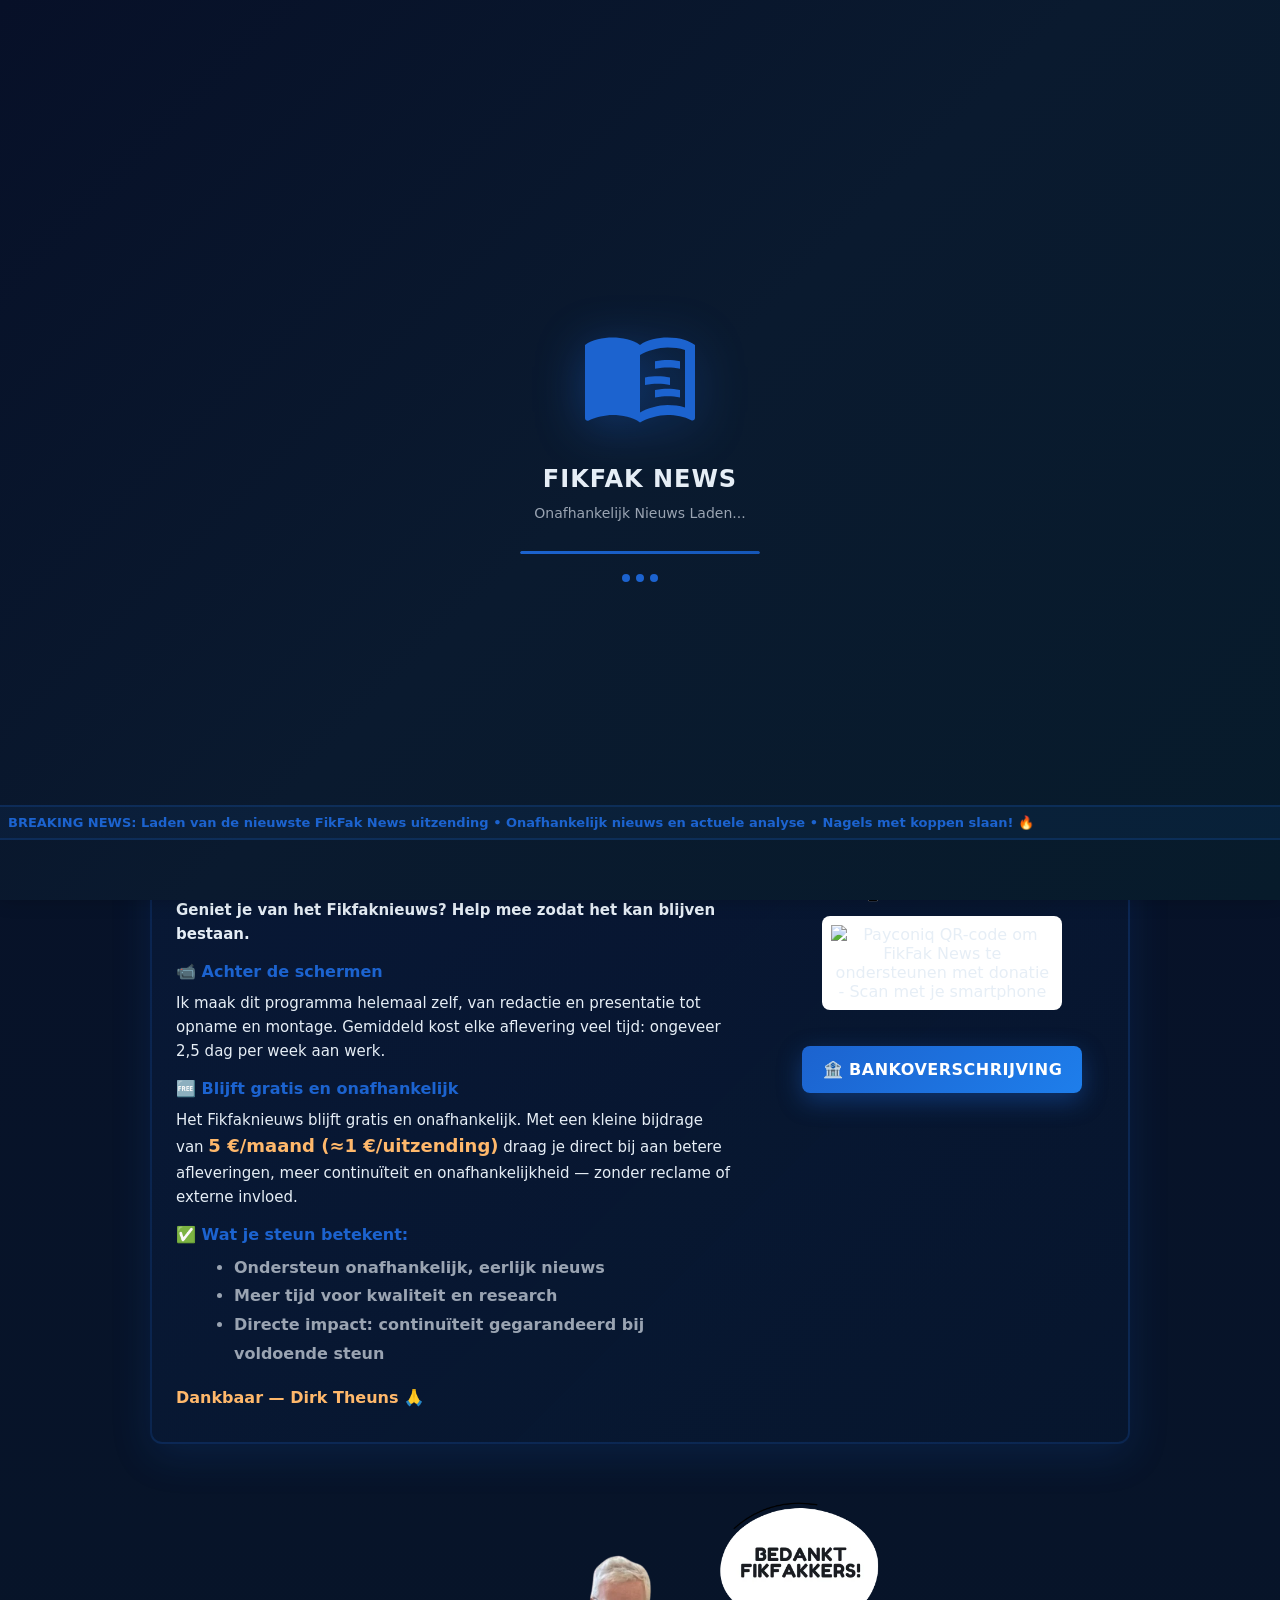
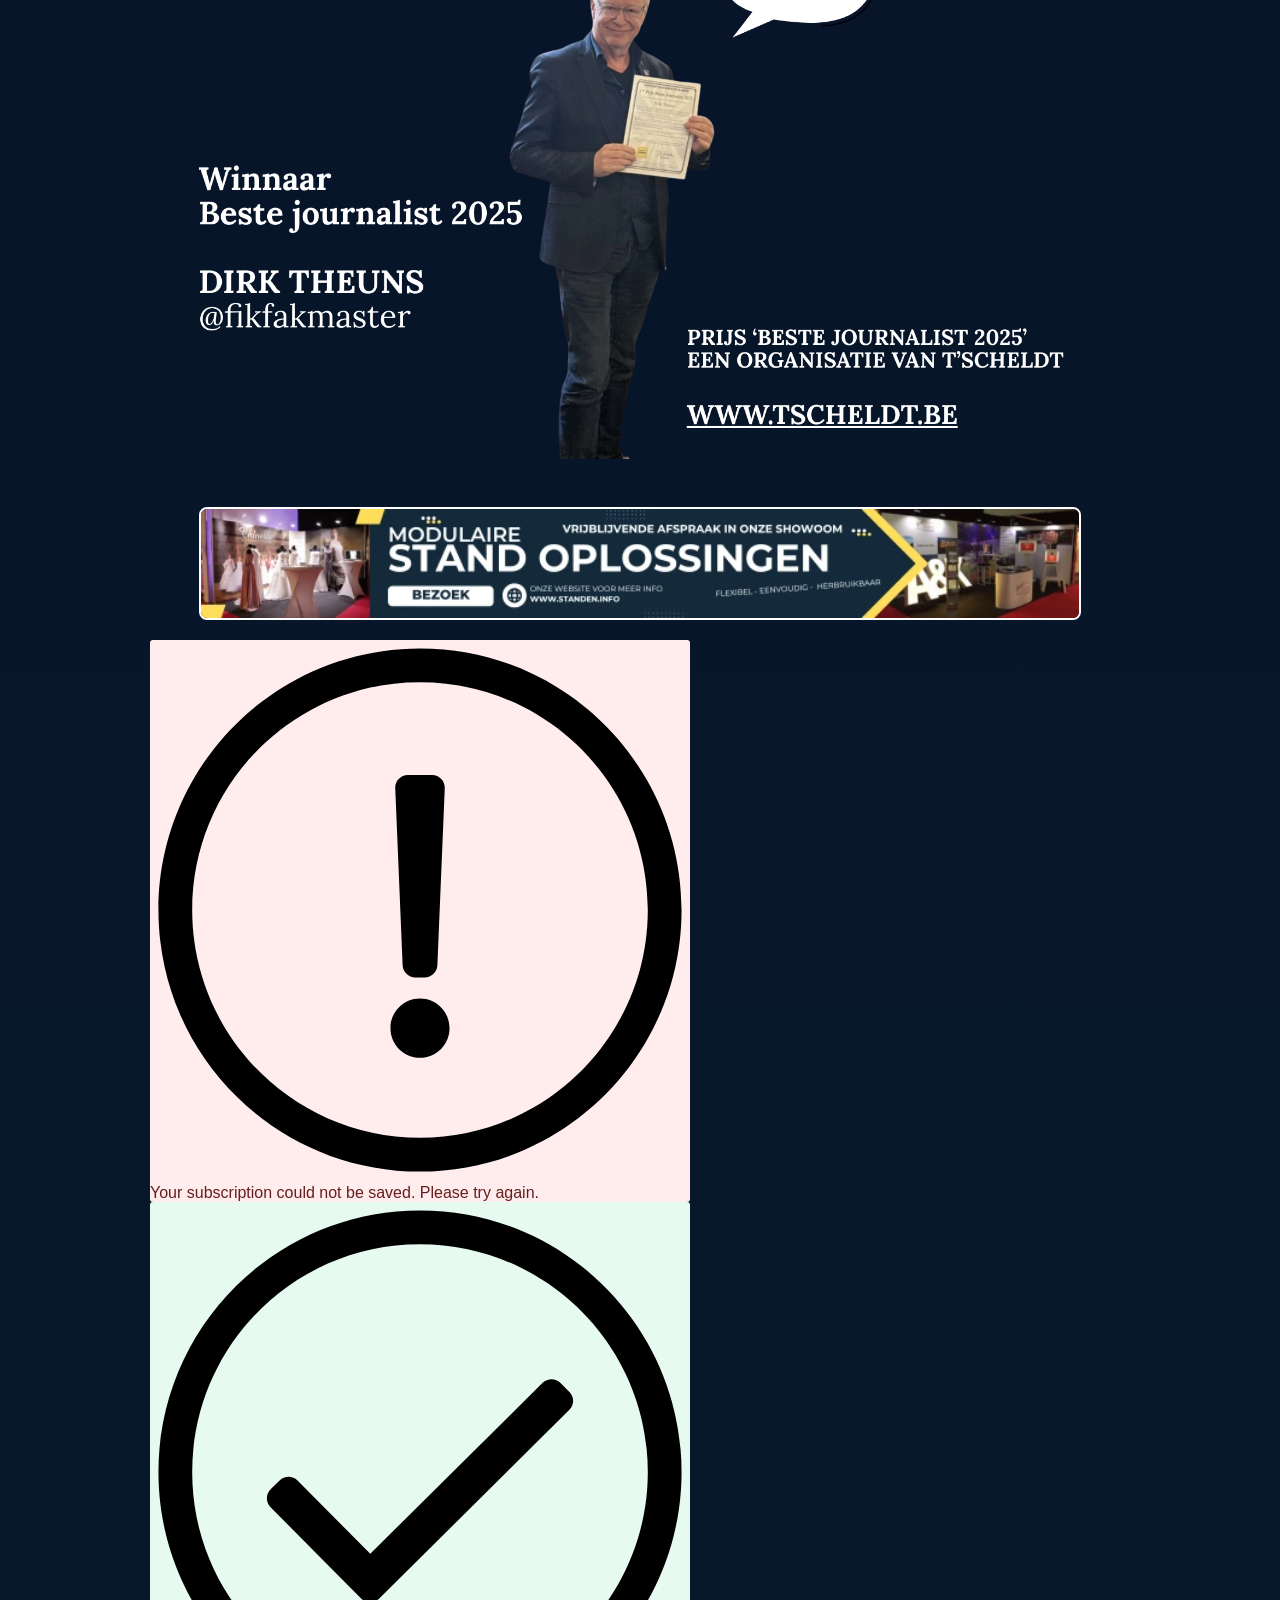
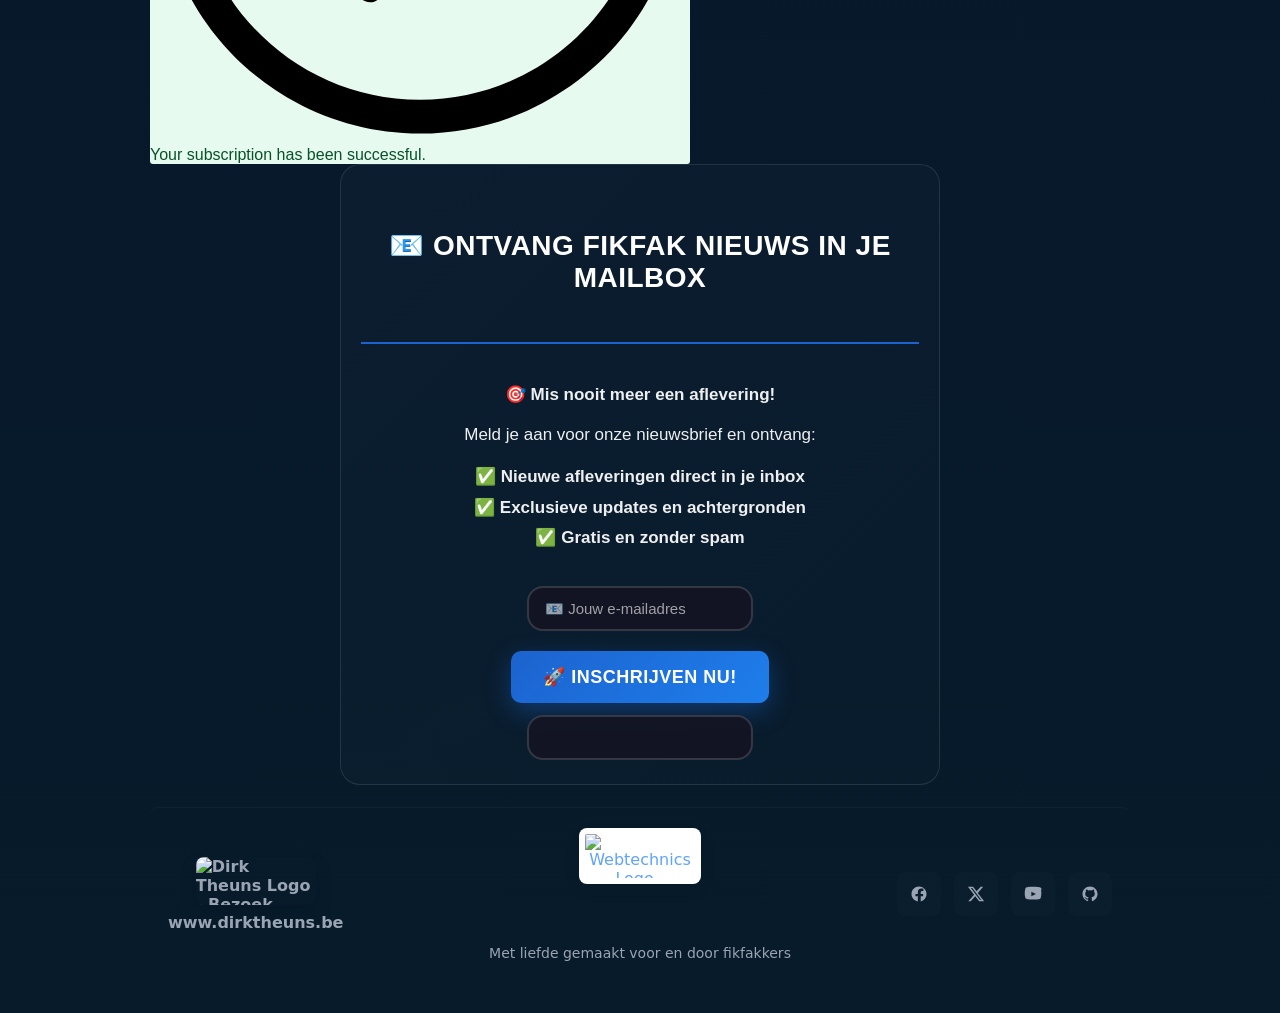
==== commit 8625efd0: "🚀 Performance & reliability improvements - Fixed video loading issues with retry logic & longer time" ====
--- a/index.html
+++ b/index.html
@@ -1064,7 +1064,7 @@
       </div>
 
       <aside class="sidebar" role="complementary" aria-labelledby="recent-videos-heading">
-        <h2 id="recent-videos-heading" style="font-weight:700;font-size:16px;margin:0 0 12px;">Recente uploads</h2>
+        <h2 id="recent-videos-heading" class="sr-only">Recente uploads</h2>
         <div id="recent-list" role="list" aria-label="Lijst met recente video uploads">
           <!-- thumbnails komen hier -->
         </div>
@@ -1081,8 +1081,10 @@
       <a href="https://www.opdatemetjezelf.be/shop" target="_blank" rel="noopener noreferrer" class="newsletter-banner-link" aria-label="Bezoek Op Dat Met Jezelf shop - FikFak News sponsor" style="display:block;max-width:90%;width:100%;">
         <picture>
           <!-- Mobile: Square banner for screens smaller than 768px -->
+          <source media="(max-width: 767px)" type="image/webp" srcset="assets/images/gadgets_fikfak_leaderboard_square.webp">
           <source media="(max-width: 767px)" srcset="assets/images/gadgets_fikfak_leaderboard_square.png">
           <!-- Desktop: Landscape banner for screens 768px and larger -->
+          <source media="(min-width: 768px)" type="image/webp" srcset="assets/images/gadgets_fikfak_leaderboard.webp">
           <source media="(min-width: 768px)" srcset="assets/images/gadgets_fikfak_leaderboard.png">
           <!-- Fallback for older browsers -->
           <img src="assets/images/gadgets_fikfak_leaderboard.png" alt="FikFak News Leaderboard" style="border: solid 2px white;max-width:100%;height:auto;border-radius:8px;width:100%;display:block;" loading="lazy">
@@ -1125,19 +1127,10 @@
     <!-- AWARD FEATURE SECTION -->
     <section id="live-edition" class="video-card" style="margin:32px auto 24px auto;max-width:var(--max-width);background:transparent;border:none;box-shadow:none;">
       <div class="award-grid" style="position:relative;width:100%;background:transparent;border-radius:10px;overflow:hidden;display:flex;align-items:center;justify-content:center;min-height:500px;">
-        <img src="assets/images/Dirk-Theuns-winnaar-beste-journalist-2025-tScheldt-7-.png" alt="Dirk Theuns gevierd als winnaar Beste Journalist 2025 - Prijs uitgereikt door tScheldt, gesponsord door Armand.Gold" style="width:100%;height:100%;display:block;border-radius:8px;object-fit:contain;padding:12px;position:absolute;inset:0;" loading="lazy" width="1000" height="600">
-        <div class="award-text" style="position:absolute;bottom:0;left:0;right:0;background:transparent;padding:32px 24px;backdrop-filter:blur(2px);z-index:10;">
-          <div style="font-weight:800;letter-spacing:0.08em;color:#fff;font-size:12px;margin-bottom:8px;">WINNAAR</div>
-          <h2 style="margin:0 0 10px 0;font-size:26px;line-height:1.15;color:#fff;">BESTE JOURNALIST 2025<br>DIRK THEUNS</h2>
-          <p style="margin:0 0 14px 0;color:#e6eef6;font-size:14px;line-height:1.6;">
-            PRIJS 'BESTE JOURNALIST 2025'<br>
-            EEN ORGANISATIE VAN 'TSCHELDT <a href="https://www.tscheldt.be" target="_blank" rel="noopener noreferrer" style="color:var(--accent);text-decoration:none;font-weight:600;">WWW.TSCHELDT.BE</a>
-          </p>
-          <p style="margin:0 0 14px 0;color:#e6eef6;font-size:14px;line-height:1.6;">
-            SPONSOR: <a href="https://www.armand.gold?ref=fikfak" target="_blank" rel="noopener noreferrer" style="color:var(--accent);text-decoration:none;font-weight:600;">WWW.ARMAND.GOLD</a>
-          </p>
-          <p style="margin:0;font-weight:700;color:#fff;">Bedankt fikfakkers!!!!!</p>
-        </div>
+        <picture>
+          <source type="image/webp" srcset="assets/images/Dirk-Theuns-winnaar-beste-journalist-2025-tScheldt-7.webp">
+          <img src="assets/images/Dirk-Theuns-winnaar-beste-journalist-2025-tScheldt-7.png" alt="Dirk Theuns - Winnaar Beste Journalist 2025" style="width:100%;height:100%;display:block;border-radius:8px;object-fit:contain;padding:12px;" loading="lazy" width="1600" height="960">
+        </picture>
       </div>
       <style>
         @media (max-width: 768px) {
@@ -1172,8 +1165,10 @@
       <a href="https://www.standen.info/?ref=fikfak" target="_blank" rel="noopener noreferrer" class="newsletter-banner-link" style="display:block;max-width:90%;width:100%;">
         <picture>
           <!-- Mobile: Square banner for screens smaller than 768px -->
+          <source media="(max-width: 767px)" type="image/webp" srcset="assets/images/standen_info_square.webp">
           <source media="(max-width: 767px)" srcset="assets/images/standen_info_square.png">
           <!-- Desktop: Landscape banner for screens 768px and larger -->
+          <source media="(min-width: 768px)" type="image/webp" srcset="assets/images/standen_info_leaderboard.webp">
           <source media="(min-width: 768px)" srcset="assets/images/standen_info_leaderboard.png">
           <!-- Fallback for older browsers -->
           <img src="assets/images/standen_info_leaderboard.png" alt="Standen.info Banner - FikFak News Partner" style="border: solid 2px white;max-width:100%;height:auto;border-radius:8px;width:100%;display:block;" loading="lazy">
@@ -1809,6 +1804,8 @@
       // Simple iframe embed for Safari Mac (more reliable than YouTube IFrame API)
       function createSimpleIframeEmbed(videoId, title, published) {
         playerContainer.innerHTML = '';
+        statusNote.textContent = 'Video wordt geladen...';
+        
         const iframe = document.createElement('iframe');
         iframe.id = 'yt-embed-iframe';
         iframe.width = '100%';
@@ -1825,12 +1822,36 @@
         iframe.style.left = '0';
         iframe.style.width = '100%';
         iframe.style.height = '100%';
+        
+        // Add load and error handlers
+        let loadTimeout = setTimeout(() => {
+          console.warn('Video iframe took too long to load, may have connectivity issues');
+          statusNote.innerHTML = '<div class="warning" style="color: #ff9800;">Video laadt langzaam... Even geduld. <a href="https://www.youtube.com/watch?v=' + videoId + '" target="_blank" rel="noopener" style="color: #ff9800; text-decoration: underline;">Open op YouTube</a></div>';
+        }, 8000);
+        
+        iframe.addEventListener('load', () => {
+          clearTimeout(loadTimeout);
+          statusNote.textContent = 'Video geladen';
+          console.log('✅ Video iframe loaded successfully');
+          // Hide status note after a moment
+          setTimeout(() => {
+            if (statusNote.textContent === 'Video geladen') {
+              statusNote.textContent = '';
+            }
+          }, 2000);
+        });
+        
+        iframe.addEventListener('error', (e) => {
+          clearTimeout(loadTimeout);
+          console.error('Video iframe failed to load:', e);
+          statusNote.innerHTML = '<div class="error">Video kon niet worden geladen. <a href="https://www.youtube.com/watch?v=' + videoId + '" target="_blank" rel="noopener">Open op YouTube</a></div>';
+        });
+        
         playerContainer.appendChild(iframe);
         
         titleEl.textContent = title || 'Nieuwste video';
         dateEl.textContent = toNLDate(published);
         if (watchOnYouTube) watchOnYouTube.href = 'https://www.youtube.com/watch?v=' + videoId;
-        statusNote.textContent = 'Video geladen';
         currentVideoId = videoId;
         
         // Update social meta tags
@@ -1937,22 +1958,48 @@
       function initFromFeed() {
         statusNote.textContent = 'Feed ophalen...';
 
-        // First, try to load from latest-video.json (updated by cron job)
-        fetch('latest-video.json?' + Date.now())
+        // First, try to load from latest-video.json (updated by cron job) with longer timeout
+        const fetchWithTimeout = (url, timeout = 8000) => {
+          return Promise.race([
+            fetch(url),
+            new Promise((_, reject) => 
+              setTimeout(() => reject(new Error('latest-video.json timeout')), timeout)
+            )
+          ]);
+        };
+        
+        fetchWithTimeout('latest-video.json?' + Date.now())
           .then(r => r.ok ? r.json() : null)
           .then(latestData => {
             if (latestData && latestData.videoId) {
               console.log('✅ Loaded from latest-video.json:', latestData.videoId);
-              // Load this video and then fetch RSS in background for sidebar
+              
+              // Load main video
               loadMainVideo(latestData.videoId, latestData.title, latestData.published);
-              fetchRSSForSidebar();
+              
+              // Populate sidebar from cached recentVideos if available
+              if (latestData.recentVideos && Array.isArray(latestData.recentVideos) && latestData.recentVideos.length > 0) {
+                console.log('✅ Populating sidebar from cached data (' + latestData.recentVideos.length + ' videos)');
+                recentList.innerHTML = '';
+                latestData.recentVideos.slice(0, RECENT_COUNT).forEach(video => {
+                  if (video.videoId) {
+                    addRecentItem(video.videoId, video.title, video.published);
+                  }
+                });
+                statusNote.textContent = '';
+              } else {
+                // Fallback: fetch RSS for sidebar if recentVideos not in cache
+                console.log('⚠️ No recentVideos in cache, fetching RSS for sidebar');
+                fetchRSSForSidebar();
+              }
             } else {
+              console.warn('latest-video.json returned invalid data, using RSS');
               // Fallback to RSS feed
               fetchRSSFeed();
             }
           })
           .catch(err => {
-            console.warn('latest-video.json not available, using RSS:', err);
+            console.warn('latest-video.json not available or timed out, using RSS:', err.message);
             fetchRSSFeed();
           });
       }
@@ -1965,19 +2012,29 @@
       // Fetch RSS feed for sidebar only
       function fetchRSSForSidebar() {
         const handleItems = (items) => {
-          if (!items || items.length === 0) return;
+          if (!items || items.length === 0) {
+            console.warn('No items received for sidebar');
+            return;
+          }
           recentList.innerHTML = '';
           items.slice(0, RECENT_COUNT).forEach(it => {
             const vid = extractVideoIdFromLink(it.link) || (it.guid && it.guid.split(':').pop());
-            addRecentItem(vid, it.title, it.pubDate);
+            if (vid) {
+              addRecentItem(vid, it.title, it.pubDate);
+            }
           });
-          statusNote.textContent = '';
+          console.log('✅ Sidebar loaded with', items.slice(0, RECENT_COUNT).length, 'videos');
         };
 
+        console.log('📥 Fetching RSS data for sidebar...');
         fetchRSSData()
           .then(handleItems)
           .catch(err => {
-            console.warn('Could not load recent videos:', err);
+            console.error('❌ Could not load recent videos for sidebar:', err);
+            // Show a message in the sidebar area
+            if (recentList) {
+              recentList.innerHTML = '<div style="padding: 12px; color: var(--muted); font-size: 13px; text-align: center;">Recent videos konden niet worden geladen.<br><a href="https://www.youtube.com/@fikfakmaster/videos" target="_blank" rel="noopener" style="color: var(--primary); text-decoration: underline;">Bekijk op YouTube</a></div>';
+            }
           });
       }
 
@@ -2004,15 +2061,17 @@
         };
 
         fetchRSSData().then(handleItems).catch(err => {
-          console.error('RSS feed failed:', err);
-          statusNote.innerHTML = '<div class="error">Kon de feed niet ophalen</div>';
+          console.error('RSS feed failed after all retries:', err);
+          statusNote.innerHTML = '<div class="error">Kon de feed niet ophalen. <a href="https://www.youtube.com/@fikfakmaster" target="_blank" rel="noopener">Bezoek het YouTube-kanaal direct</a></div>';
         });
       }
 
-      // Helper function to fetch RSS data
-      function fetchRSSData() {
-        // Helper: add timeout to fetch
-        const fetchWithTimeout = (url, timeout = 5000) => {
+      // Helper function to fetch RSS data with retry logic
+      function fetchRSSData(retryCount = 0, maxRetries = 3) {
+        console.log(`🔄 fetchRSSData called (attempt ${retryCount + 1}/${maxRetries + 1})`);
+        
+        // Helper: add timeout to fetch with longer timeout for reliability
+        const fetchWithTimeout = (url, timeout = 10000) => {
           return Promise.race([
             fetch(url),
             new Promise((_, reject) => 
@@ -2022,7 +2081,8 @@
         };
 
         const fetchXmlFeed = () => {
-          return fetchWithTimeout(allOriginsRaw, 5000)
+          console.log('🔷 Trying AllOrigins XML feed...');
+          return fetchWithTimeout(allOriginsRaw, 10000)
             .then(r => {
               if (!r.ok) throw new Error('allorigins ophalen mislukt: ' + r.status);
               return r.text();
@@ -2032,6 +2092,7 @@
               const xml = parser.parseFromString(xmlText, 'application/xml');
               const entries = Array.from(xml.querySelectorAll('entry'));
               if (entries.length === 0) throw new Error('Geen items in XML-feed');
+              console.log('✅ AllOrigins returned', entries.length, 'entries');
               return entries.map(e => {
                 const link = e.querySelector('link')?.getAttribute('href') || '';
                 const title = e.querySelector('title')?.textContent || '';
@@ -2042,13 +2103,15 @@
         };
 
         const fetchJsonFeed = () => {
-          return fetchWithTimeout(rssToJson, 5000)
+          console.log('🔶 Trying RSS2JSON feed...');
+          return fetchWithTimeout(rssToJson, 10000)
             .then(r => {
               if (!r.ok) throw new Error('rss2json ophalen mislukt: ' + r.status);
               return r.json();
             })
             .then(data => {
               if (!data || !data.items) throw new Error('Geen items in JSON-feed');
+              console.log('✅ RSS2JSON returned', data.items.length, 'items');
               return data.items;
             });
         };
@@ -2071,6 +2134,16 @@
               .catch(err => {
                 return fetchXmlFeed();
               });
+          })
+          .catch(err => {
+            // Retry logic with exponential backoff
+            if (retryCount < maxRetries) {
+              const delay = Math.min(1000 * Math.pow(2, retryCount), 5000);
+              console.warn(`Retry ${retryCount + 1}/${maxRetries} after ${delay}ms...`);
+              return new Promise(resolve => setTimeout(resolve, delay))
+                .then(() => fetchRSSData(retryCount + 1, maxRetries));
+            }
+            throw err;
           });
       }
 
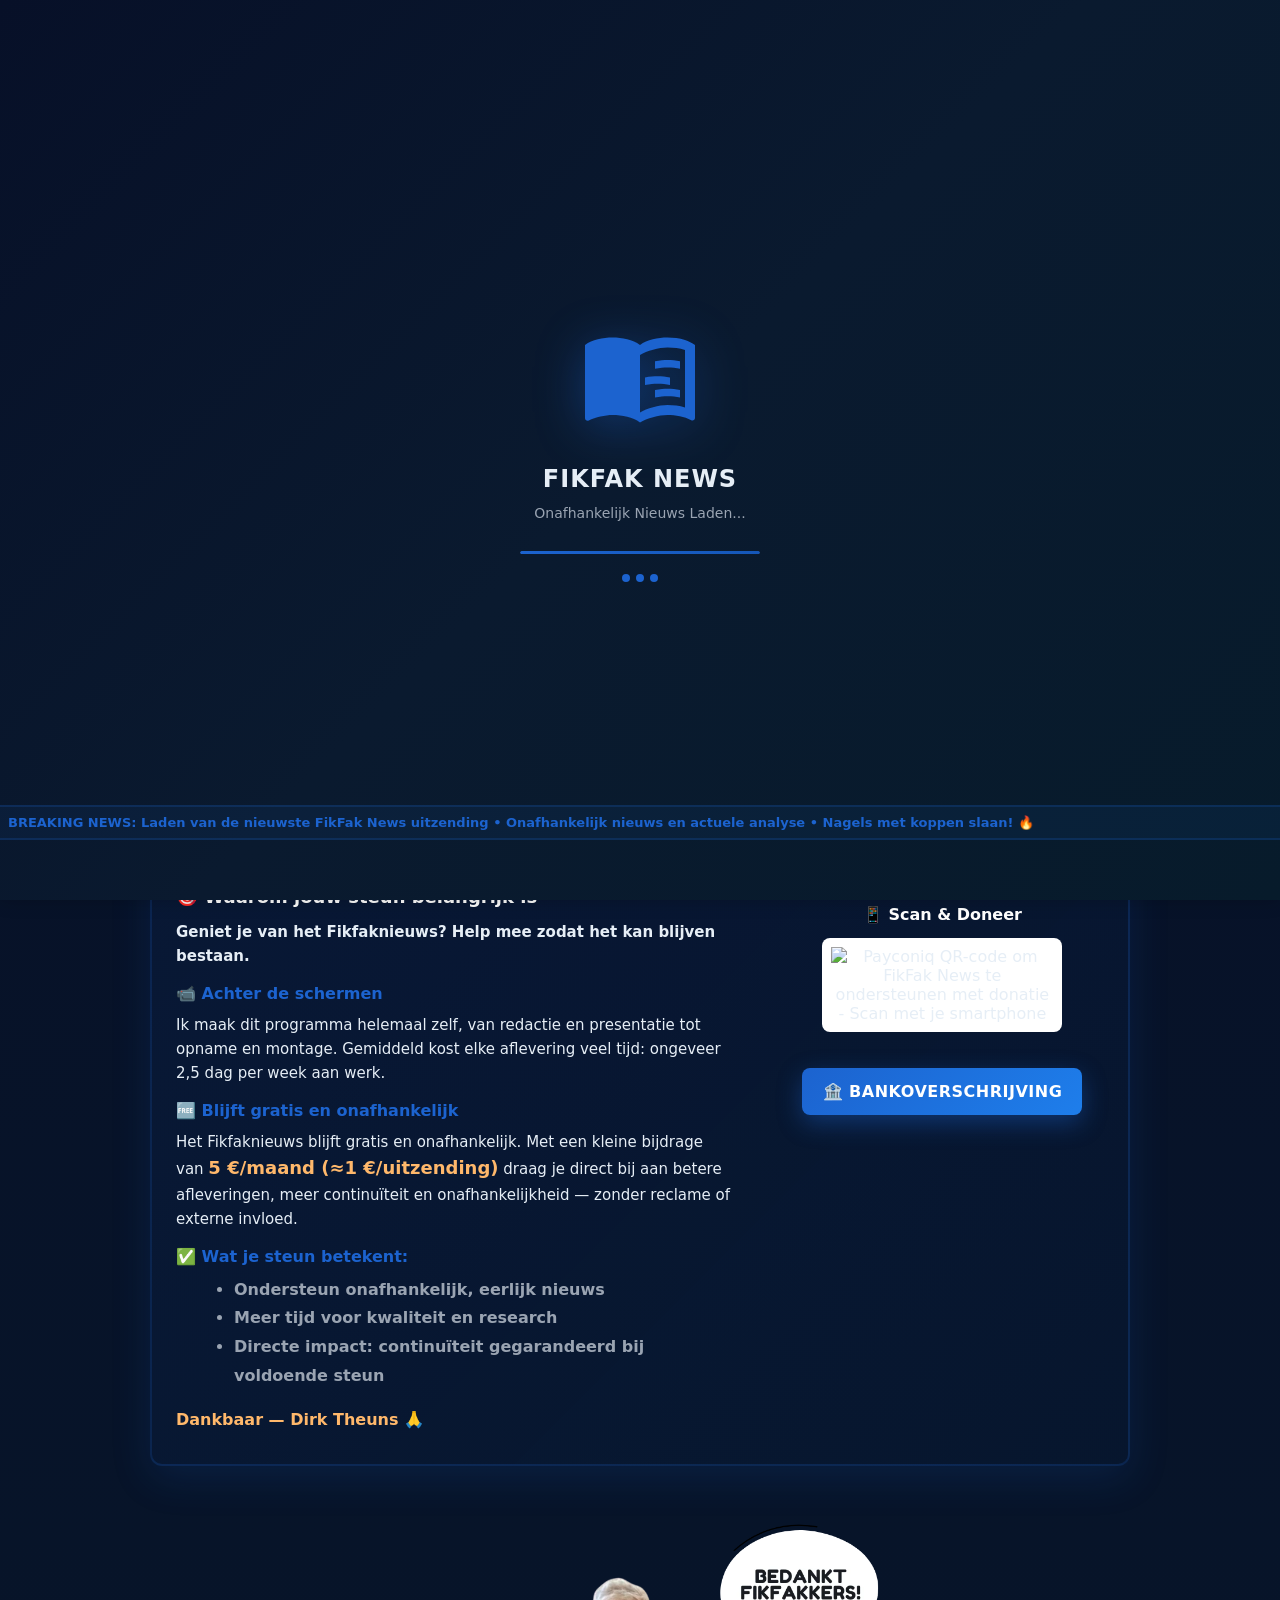
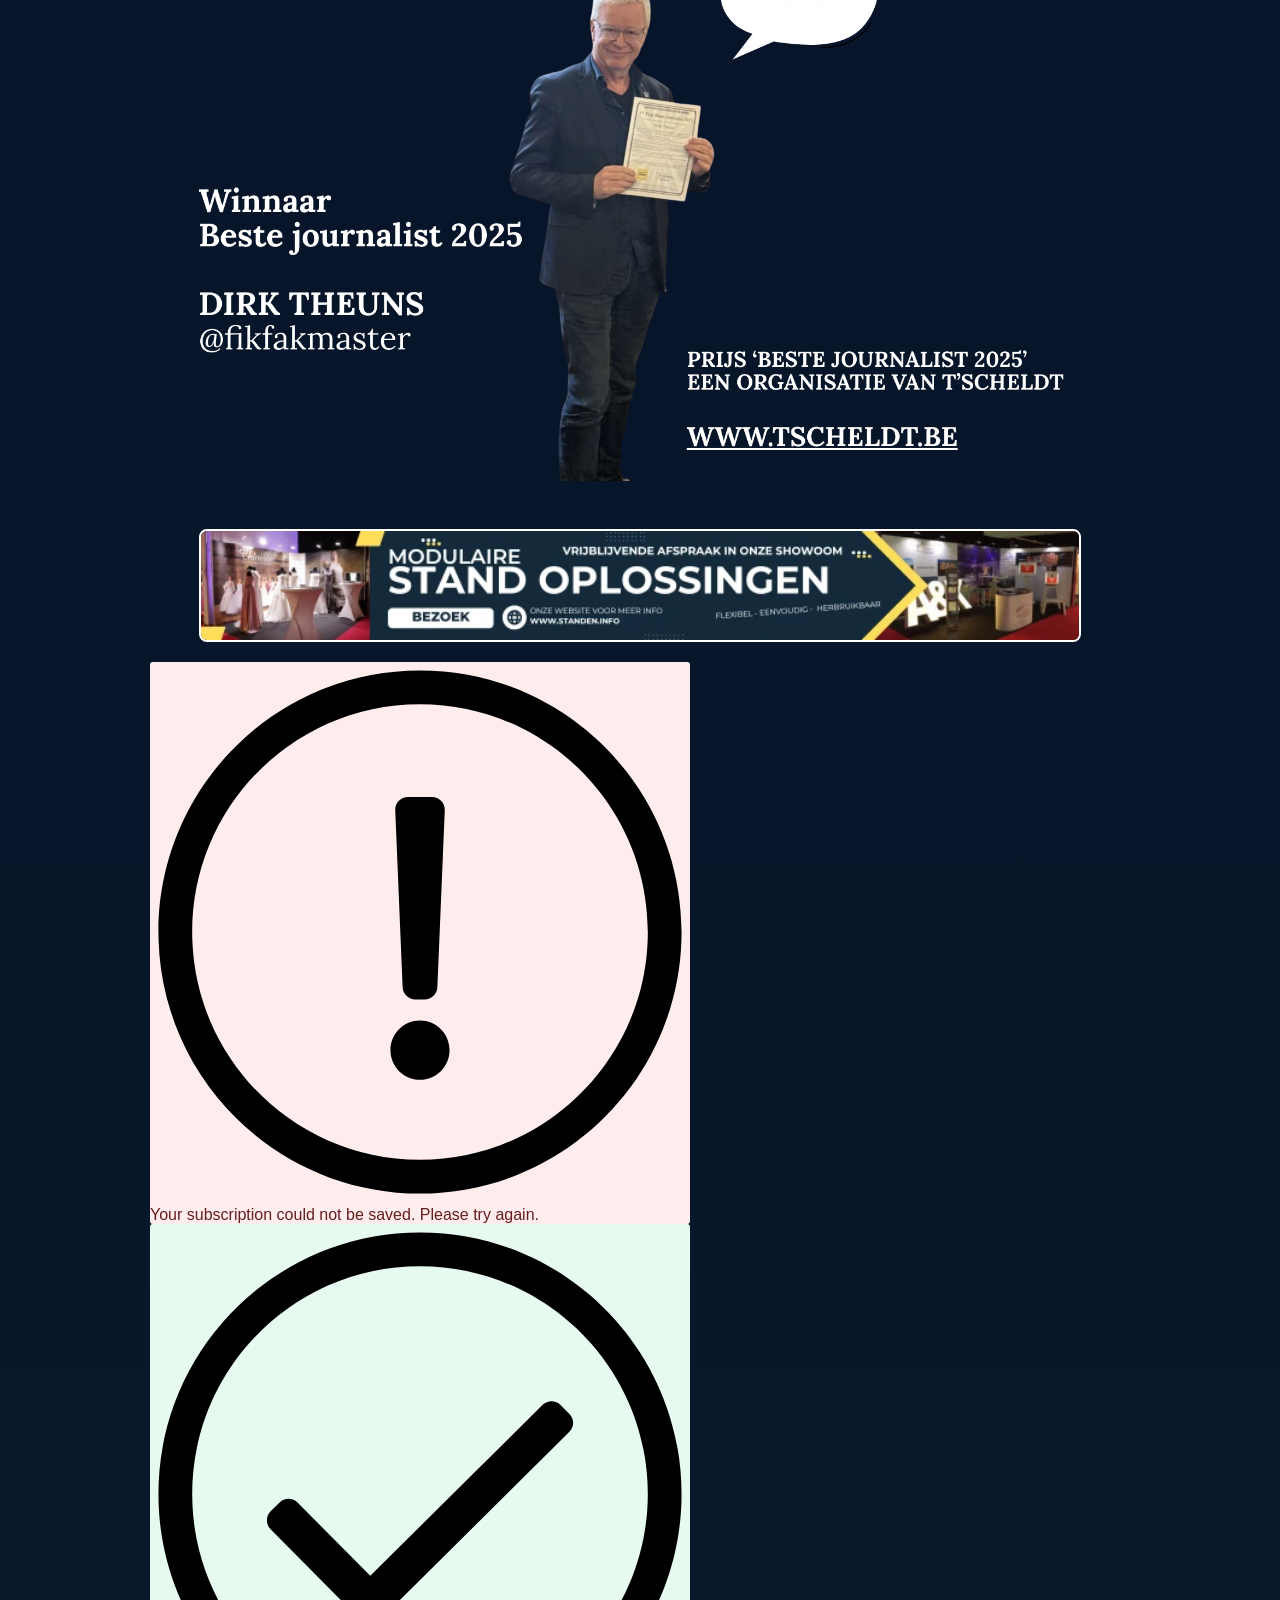
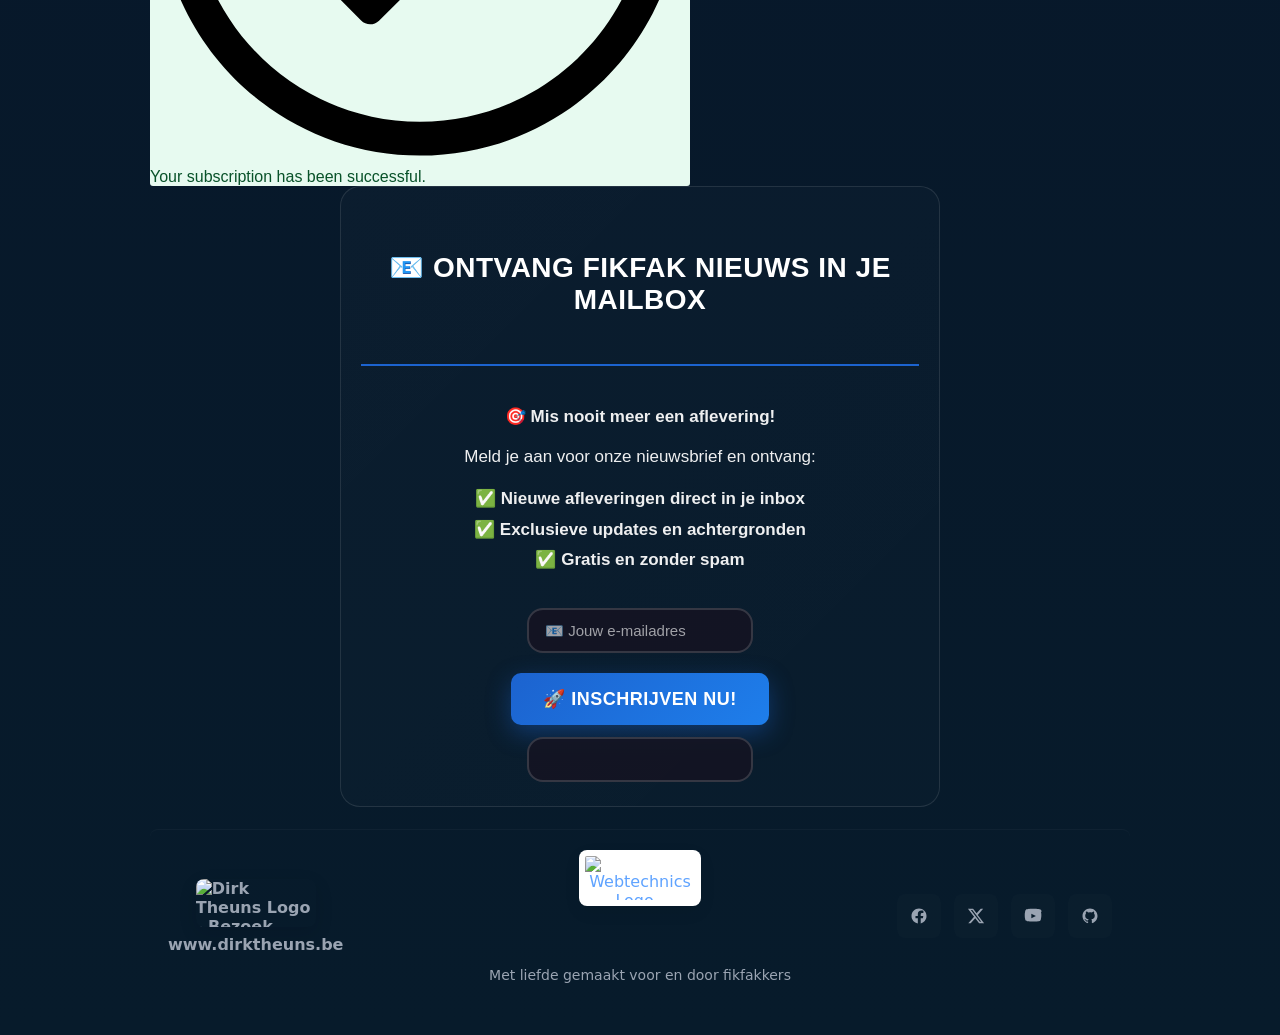
==== commit e29284ca: "Added centered logo to navigation, implemented responsive award images for mobile - Added logo to na" ====
--- a/index.html
+++ b/index.html
@@ -660,13 +660,27 @@
     /* Mobile Navigation Improvements */
     nav ul { padding:0 8px; }
     nav ul li a { padding:8px 4px; min-height:44px; display:inline-flex; align-items:center; }
+    
+    /* Logo in navigation */
+    nav ul li picture img { max-width:180px; }
+    
+    @media (max-width: 768px) {
+      /* Stack navigation for tablets/mobile */
+      nav ul { flex-direction:column; gap:16px; }
+      nav ul li:first-child { order:2; justify-content:center; }
+      nav ul li:nth-child(2) { order:1; } /* Logo first */
+      nav ul li:nth-child(2) picture img { height:40px; }
+      nav ul li:last-child { order:3; text-align:center; flex:none; }
+    }
+    
     @media (max-width: 640px) {
-      nav ul { flex-wrap:wrap; gap:8px; justify-content:center !important; }
-      nav ul li { flex:0 0 auto; }
+      nav ul li:first-child { gap:12px; }
       .social-link { margin:0 4px; }
     }
+    
     @media (max-width: 420px) {
-      nav ul li:last-child { flex:1 1 100%; text-align:center; margin-top:8px; }
+      nav ul li:nth-child(2) picture img { height:35px; }
+      nav ul li:first-child { gap:8px; }
     }
     
     /* Accessibility: Skip Navigation Link */
@@ -1012,8 +1026,9 @@
   <div class="container">
     <!-- Navigation Menu -->
     <nav role="navigation" aria-label="Hoofdnavigatie" style="background:transparent;padding:12px 20px;margin-bottom:20px;">
-      <ul style="list-style:none;margin:0;padding:0;display:flex;justify-content:space-between;align-items:center;" role="list">
-        <li style="display:flex;gap:8px;">
+      <ul style="list-style:none;margin:0;padding:0;display:flex;justify-content:space-between;align-items:center;gap:20px;" role="list">
+        <!-- Left: Social Icons -->
+        <li style="display:flex;gap:8px;flex:1;">
           <a href="https://www.facebook.com/groups/vriendenvandirktheuns" target="_blank" rel="noopener" class="social-link" aria-label="Facebook" title="Facebook">
             <svg viewBox="0 0 24 24" xmlns="http://www.w3.org/2000/svg" aria-hidden="true"><path d="M22 12.07C22 6.48 17.52 2 12 2S2 6.48 2 12.07C2 17.09 5.66 21.25 10.44 21.95v-6.99h-3.14v-2.8h3.14V9.41c0-3.1 1.84-4.8 4.66-4.8 1.35 0 2.76.24 2.76.24v3.03h-1.55c-1.53 0-2.01.96-2.01 1.95v2.32h3.42l-.55 2.8h-2.87v6.99C18.34 21.25 22 17.09 22 12.07z"/></svg>
           </a>
@@ -1024,7 +1039,19 @@
             <svg viewBox="0 0 24 24" xmlns="http://www.w3.org/2000/svg" aria-hidden="true"><path d="M23.5 6.2s-.2-1.6-.8-2.3c-.8-.9-1.7-.9-2.1-1C16.9 2.4 12 2.4 12 2.4h-.1s-4.9 0-7.5.5c-.4.1-1.3.1-2.1 1C1.6 4.6 1.5 6.2 1.5 6.2S1 8.1 1 10v1.9c0 1.9.5 3.8.5 3.8s.2 1.6.8 2.3c.8.9 1.9.8 2.4.9 1.7.2 7 .5 7.4.5h.1s4.9 0 7.5-.5c.4-.1 1.3-.1 2.1-1 .6-.6.8-2.3.8-2.3s.5-1.9.5-3.8V10c0-1.9-.5-3.8-.5-3.8zM9.8 15.1V8.9l6.1 3.1-6.1 3.1z"/></svg>
           </a>
         </li>
-        <li><a href="#contact" style="color:#e6eef6;text-decoration:none;font-size:14px;font-weight:500;transition:color 0.2s ease;border-bottom:1px solid #e6eef6;padding-bottom:4px;" aria-label="Ga naar contactformulier">Contact</a></li>
+        <!-- Center: Logo -->
+        <li style="flex-shrink:0;">
+          <a href="#main-content" aria-label="FikFak News - Terug naar boven" style="display:flex;align-items:center;text-decoration:none;" onclick="window.scrollTo({top:0,behavior:'smooth'});return false;">
+            <picture>
+              <source type="image/webp" srcset="assets/images/logo-fikfak.webp">
+              <img src="assets/images/logo fikfak.png" alt="FikFak News Logo" style="height:50px;width:auto;display:block;transition:transform 0.3s ease,filter 0.3s ease;" onmouseover="this.style.transform='scale(1.05)';this.style.filter='brightness(1.1)';" onmouseout="this.style.transform='scale(1)';this.style.filter='brightness(1)';" loading="eager">
+            </picture>
+          </a>
+        </li>
+        <!-- Right: Contact Link -->
+        <li style="flex:1;text-align:right;">
+          <a href="#contact" style="color:#e6eef6;text-decoration:none;font-size:14px;font-weight:500;transition:color 0.2s ease;border-bottom:1px solid #e6eef6;padding-bottom:4px;" aria-label="Ga naar contactformulier">Contact</a>
+        </li>
       </ul>
     </nav>
     
@@ -1128,7 +1155,13 @@
     <section id="live-edition" class="video-card" style="margin:32px auto 24px auto;max-width:var(--max-width);background:transparent;border:none;box-shadow:none;">
       <div class="award-grid" style="position:relative;width:100%;background:transparent;border-radius:10px;overflow:hidden;display:flex;align-items:center;justify-content:center;min-height:500px;">
         <picture>
-          <source type="image/webp" srcset="assets/images/Dirk-Theuns-winnaar-beste-journalist-2025-tScheldt-7.webp">
+          <!-- Mobile/Tablet: Square award image for screens smaller than 768px -->
+          <source media="(max-width: 767px)" type="image/webp" srcset="assets/images/award-beste-journalist-2025-square.webp">
+          <source media="(max-width: 767px)" srcset="assets/images/award-beste-journalist-2025-square.png">
+          <!-- Desktop: Landscape award image for screens 768px and larger -->
+          <source media="(min-width: 768px)" type="image/webp" srcset="assets/images/Dirk-Theuns-winnaar-beste-journalist-2025-tScheldt-7.webp">
+          <source media="(min-width: 768px)" srcset="assets/images/Dirk-Theuns-winnaar-beste-journalist-2025-tScheldt-7.png">
+          <!-- Fallback for older browsers -->
           <img src="assets/images/Dirk-Theuns-winnaar-beste-journalist-2025-tScheldt-7.png" alt="Dirk Theuns - Winnaar Beste Journalist 2025" style="width:100%;height:100%;display:block;border-radius:8px;object-fit:contain;padding:12px;" loading="lazy" width="1600" height="960">
         </picture>
       </div>
